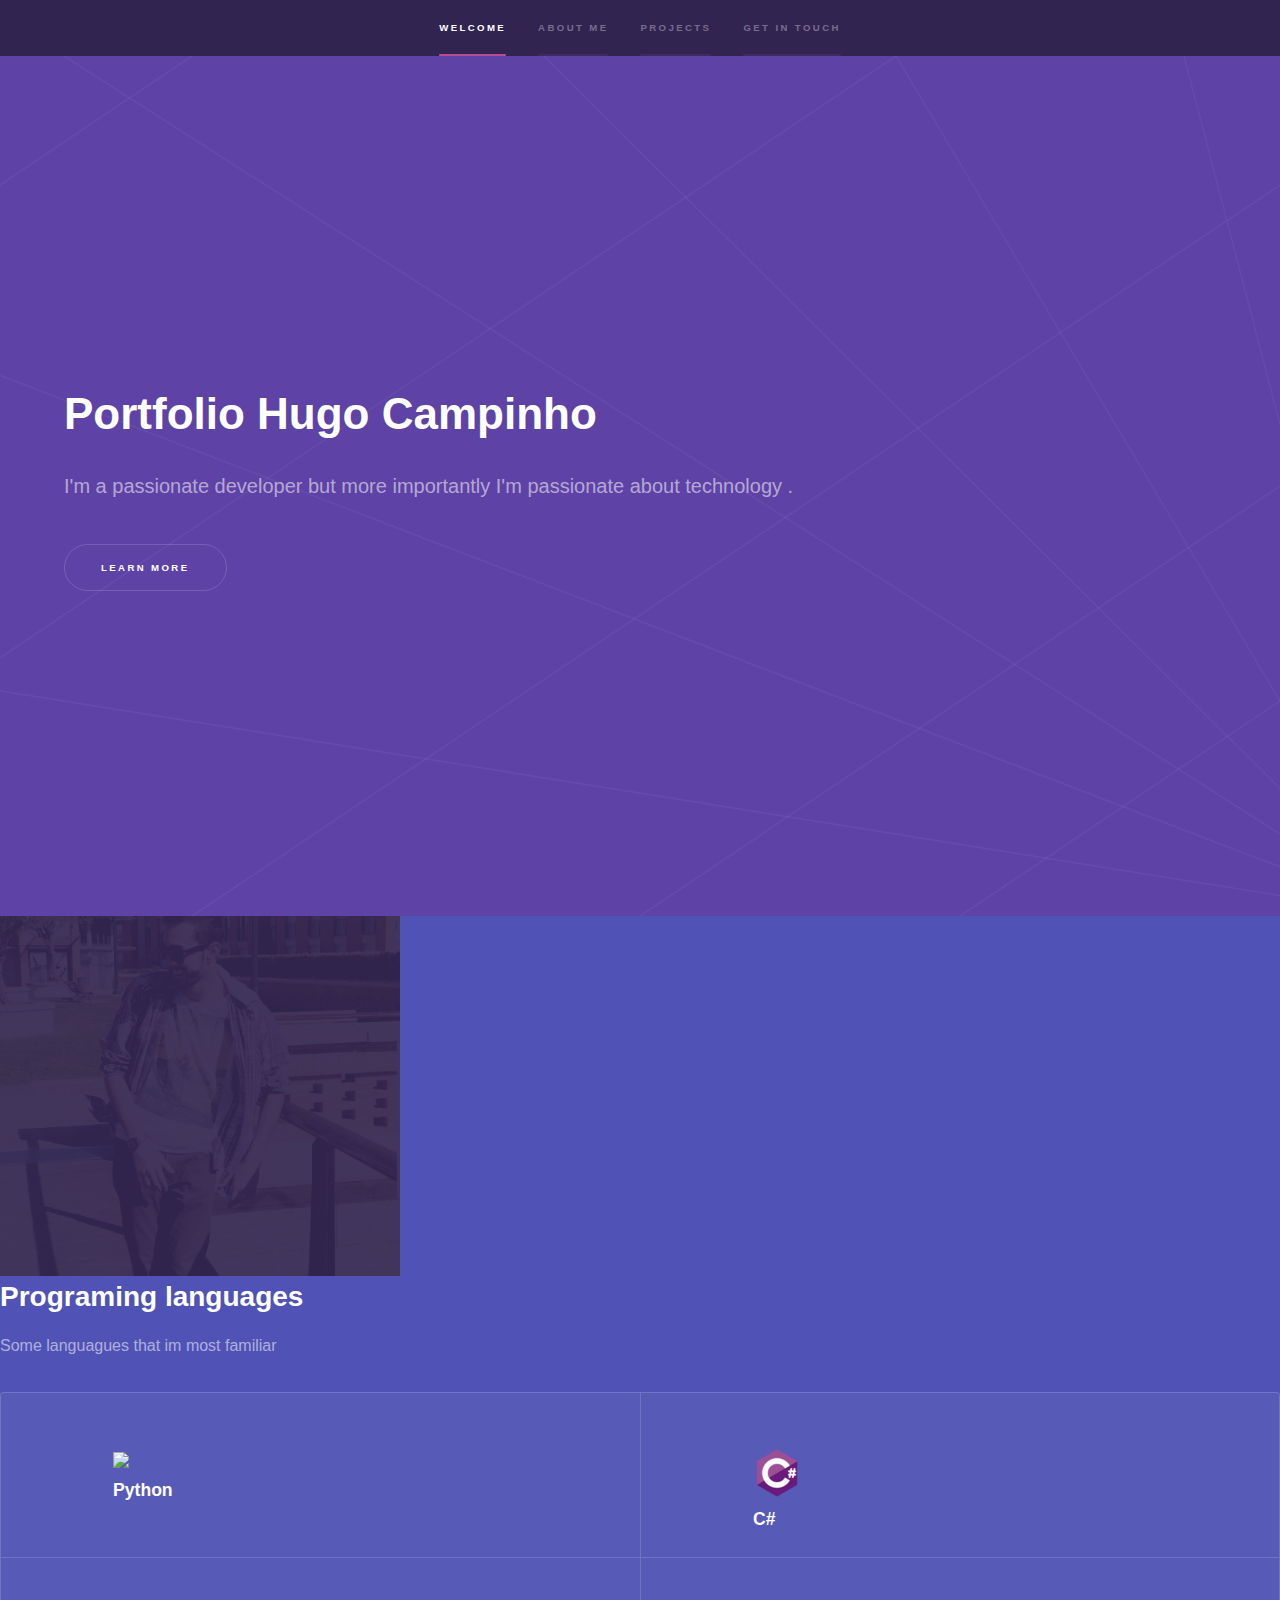
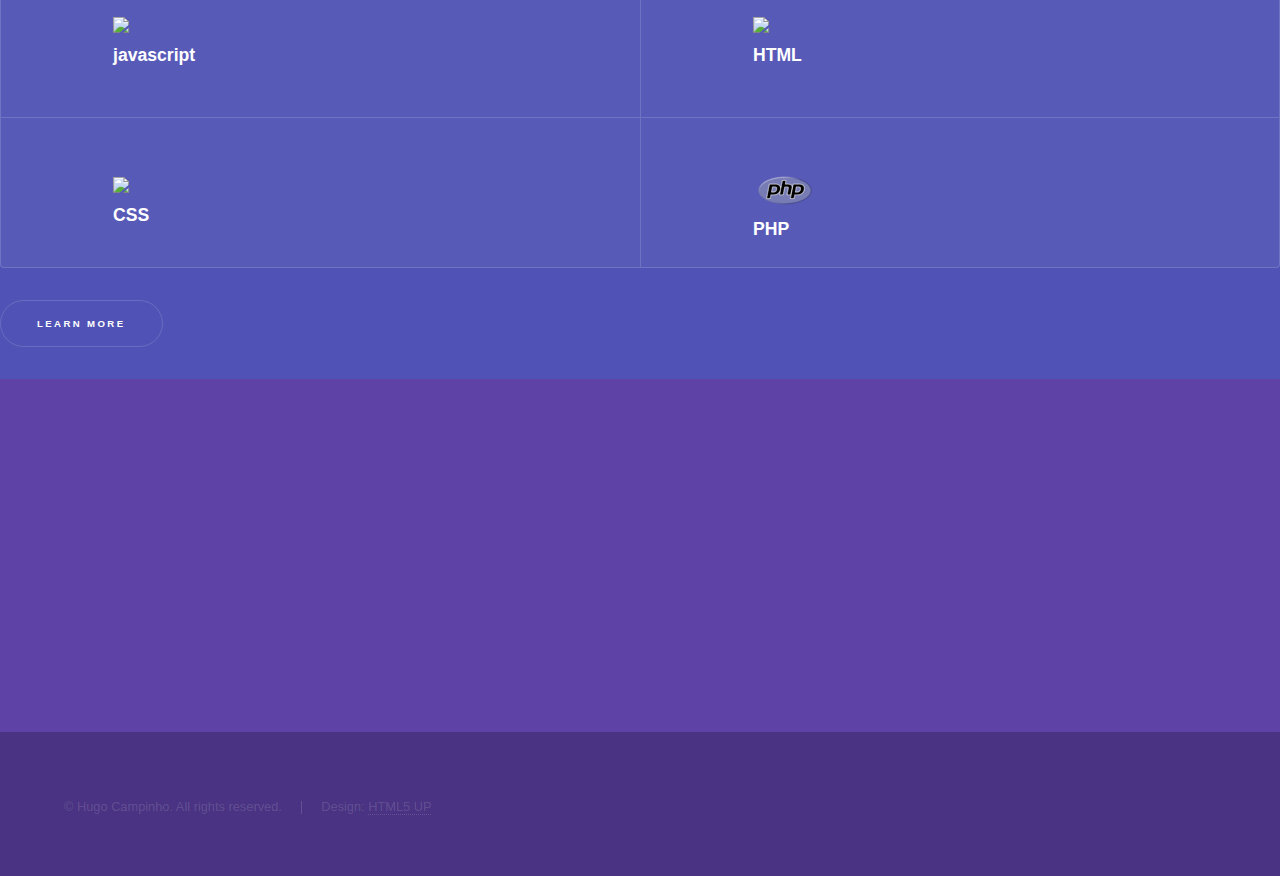
==== Portfolio.html @ 3f28aeea "Added Portfolio.html" ====
<!DOCTYPE HTML>

<html>
	<head>
		<title>Portfolio Hugo Campinho</title>
		<meta charset="utf-8" />
		<meta name="viewport" content="width=device-width, initial-scale=1, user-scalable=no" />
		<link rel="stylesheet" href="assets/css/main.css" />
		<noscript><link rel="stylesheet" href="assets/css/noscript.css" /></noscript>
	</head>
	<body class="is-preload">

		<!-- Sidebar -->
			<section id="sidebar">
				<div class="inner">
					<nav>
						<ul>
							<li><a href="#intro">Welcome</a></li>
							<li><a href="#one">About me</a></li>
							<li><a href="#two">Projects</a></li>
							<li><a href="#three">Get in touch</a></li>
						</ul>
					</nav>
				</div>
			</section>

		<!-- Wrapper -->
			<div id="wrapper">

				<!-- Intro -->
					<section id="intro" class="wrapper style1 fullscreen fade-up">
						<div class="inner">
							<h1>Portfolio Hugo Campinho</h1>
							<p>I'm a passionate developer but more importantly I'm passionate about technology </a>.</p>
							<ul class="actions">
								<li><a href="#one" class="button scrolly">Learn more</a></li>
							</ul>
						</div>
					</section>

				<!-- One -->
					<section id="one" class="wrapper style2 spotlights">
						<section>
							<a href="#" class="image"><img src="images/pic01.jpg" alt="" data-position="center center" /></a>
							<div class="content">
								<div class="inner">
									<h2>About me,</h2>
									<p>My name is Hugo and I'm from Lisbon, Portugal.</p>
									<ul class="actions">
										<li><a href="#" class="button">Find more</a></li>
									</ul>
								</div>
							</div>
						</section>
				<!--
					<section id="two "class="wrapper style2 spotlights">
						<h2 class="display-4">Programing languages I'm familiar with</h2>
						
						<div class="content">
					<div class="row pt-5">
                    <div class="col-lg-3 col-md-4 mt-4 mt-md-0">
                        <div class="icon-box">
                            <img src="https://img.icons8.com/color/48/000000/python--v1.png">
                            <h3>Python</h3>
                        </div>
                    </div>
                    <div class="col-lg-3 col-md-4 mt-4 mt-md-0">
                        <div class="icon-box">
                            <img src="https://img.icons8.com/color/48/000000/javascript--v1.png">
                            <h3>JavaScript</h3>
                        </div>
                    </div>
                    <div class="col-lg-3 col-md-4 mt-4 mt-md-0">
                        <div class="icon-box">
                            <img src="images/csharp_original_logo_icon_146578.png">
                            <h3>C#</h3>
                        </div>
                    </div>            
                    <div class="col-lg-3 col-md-4 mt-4 mt-md-0">
                        <div class="icon-box">
                            <img src="https://img.icons8.com/color/48/000000/html-5--v1.png">
                            <h3>HTML</h3>
                        </div>
                    </div>
                    <div class="col-lg-3 col-md-4 mt-4 mt-md-0">
                        <div class="icon-box">
                            <img src="https://img.icons8.com/color/48/000000/css3.png">
                            <h3>CSS</h3>
                        </div>
                    </div>
					</div>
				 </div>
				-->
				</section>
						 
						<section>
							<!--<a href="#" class="image"><img src="images/pic02.jpg" alt="" data-position="top center" /></a>
							<div class="content">
								<div class="inner">
									<h2>Feugiat consequat</h2>
									<p>Phasellus convallis elit id ullamcorper pulvinar. Duis aliquam turpis mauris, eu ultricies erat malesuada quis. Aliquam dapibus.</p>
									<ul class="actions">
										<li><a href="generic.html" class="button">Learn more</a></li>
									</ul>
								</div>
							</div>
						</section>
						
						<section>
							<a href="#" class="image"><img src="images/pic03.jpg" alt="" data-position="25% 25%" /></a>
							<div class="content">
								<div class="inner">
									<h2>Ultricies aliquam</h2>
									<p>Phasellus convallis elit id ullamcorper pulvinar. Duis aliquam turpis mauris, eu ultricies erat malesuada quis. Aliquam dapibus.</p>
									<ul class="actions">
										<li><a href="generic.html" class="button">Learn more</a></li>
									</ul>
								</div>
							</div>
							-->
						</section>
							
					</section>
									
					<section id="two" class="wrapper style2 spotlights">
					<section>
						<div class="inner">
							<h2>Programing languages </h2>
							<p>Some languagues that im most familiar</p>
							<div class="features">
								<section>
									<span class="icon-box">
									<img src="https://img.icons8.com/color/48/000000/python--v1.png">
									</span>
									<h3>Python</h3>					
								</section>
								<section>
									<span class="icon-box">
									<img src="images/csharp_original_logo_icon_146578.png">
									</span>
									<h3>C#</h3>									
								</section>
								<section>
									<span class="icon-box" >
									<img src="https://img.icons8.com/color/48/000000/javascript--v1.png">
									</span>
									<h3>javascript</h3>
									<p></p>
								</section>
								<section>
									<span class="icon-box">
									<img src="https://img.icons8.com/color/48/000000/html-5--v1.png">
									</span>
									<h3>HTML</h3>
									</section>
								<section>
									<span class="icon-box">
									<img src="https://img.icons8.com/color/48/000000/css3.png">
									</span>
									<h3>CSS</h3>
									
								</section>
								<section>
									<span class="icon-box"></span>
									<img src="images/php_plain_logo_icon_146397.png">
									<h3>PHP</h3>									
								</section>
							</div>
							<ul class="actions">
								<li><a href="generic.html" class="button">Learn more</a></li>
							</ul>
						</div>
					</section>
					</section>
					
				<!-- Three -->
					<section id="three" class="wrapper style1 fade-up">
						<div class="inner">
							<h2>Get in touch</h2>
							<p></p>
							<div class="split style1">
							
								<section>
									<ul class="contact">			
										<li>
											<h3>Email</h3>
											<a href="mailto:hugoac1995@hotmail.com">hugoac1995@hotmail.com</a>
										</li>
										<li>
											<h3>Phone</h3>
											<span>(351) 911046297</span>
										</li>
										<li>
						
										</li>
									</ul>
								</section>
								<section>
									<h3>Social</h3>
									<ul class="icons">
										<li><a href="#" class="icon brands fa-twitter"><span class="label">Twitter</span></a></li>
										<li><a href="#" class="icon brands fa-github"><span class="label">GitHub</span></a></li>
										<li><a href="https://pt.linkedin.com/in/hugo-campinho" class="icon brands fa-linkedin-in"><span class="label">LinkedIn</span></a></li>
									</ul>
								</section>
							</div>
						</div>
					</section>
					

			</div>

		<!-- Footer -->
			<footer id="footer" class="wrapper style1-alt">
				<div class="inner">
					<ul class="menu">
						<li>&copy; Hugo Campinho. All rights reserved.</li><li>Design: <a href="http://html5up.net">HTML5 UP</a></li>
					</ul>
				</div>
			</footer>

		<!-- Scripts -->
			<script src="assets/js/jquery.min.js"></script>
			<script src="assets/js/jquery.scrollex.min.js"></script>
			<script src="assets/js/jquery.scrolly.min.js"></script>
			<script src="assets/js/browser.min.js"></script>
			<script src="assets/js/breakpoints.min.js"></script>
			<script src="assets/js/util.js"></script>
			<script src="assets/js/main.js"></script>

	</body>
</html>
---- assets/css/main.css ----
@import url(fontawesome-all.min.css);

/*
	Hyperspace by HTML5 UP
	html5up.net | @ajlkn
	Free for personal and commercial use under the CCA 3.0 license (html5up.net/license)
*/

html, body, div, span, applet, object,
iframe, h1, h2, h3, h4, h5, h6, p, blockquote,
pre, a, abbr, acronym, address, big, cite,
code, del, dfn, em, img, ins, kbd, q, s, samp,
small, strike, strong, sub, sup, tt, var, b,
u, i, center, dl, dt, dd, ol, ul, li, fieldset,
form, label, legend, table, caption, tbody,
tfoot, thead, tr, th, td, article, aside,
canvas, details, embed, figure, figcaption,
footer, header, hgroup, menu, nav, output, ruby,
section, summary, time, mark, audio, video {
	margin: 0;
	padding: 0;
	border: 0;
	font-size: 100%;
	font: inherit;
	vertical-align: baseline;}

article, aside, details, figcaption, figure,
footer, header, hgroup, menu, nav, section {
	display: block;}

body {
	line-height: 1;
}

ol, ul {
	list-style: none;
}

blockquote, q {
	quotes: none;
}

	blockquote:before, blockquote:after, q:before, q:after {
		content: '';
		content: none;
	}

table {
	border-collapse: collapse;
	border-spacing: 0;
}

body {
	-webkit-text-size-adjust: none;
}

mark {
	background-color: transparent;
	color: inherit;
}

input::-moz-focus-inner {
	border: 0;
	padding: 0;
}

input, select, textarea {
	-moz-appearance: none;
	-webkit-appearance: none;
	-ms-appearance: none;
	appearance: none;
}

/* Basic */

	@-ms-viewport {
		width: device-width;
	}

	body {
		-ms-overflow-style: scrollbar;
	}

	@media screen and (max-width: 480px) {

		html, body {
			min-width: 320px;
		}

	}

	html {
		box-sizing: border-box;
	}

	*, *:before, *:after {
		box-sizing: inherit;
	}

	body {
		background: #312450;
	}

		body.is-preload *, body.is-preload *:before, body.is-preload *:after {
			-moz-animation: none !important;
			-webkit-animation: none !important;
			-ms-animation: none !important;
			animation: none !important;
			-moz-transition: none !important;
			-webkit-transition: none !important;
			-ms-transition: none !important;
			transition: none !important;
		}

/* Type */

	body, input, select, textarea {
		color: rgba(255, 255, 255, 0.55);
		font-family: Arial, Helvetica, sans-serif;
		font-size: 16.5pt;
		font-weight: normal;
		line-height: 1.75;
	}

		@media screen and (max-width: 1680px) {

			body, input, select, textarea {
				font-size: 13pt;
			}

		}

		@media screen and (max-width: 1280px) {

			body, input, select, textarea {
				font-size: 12pt;
			}

		}

		@media screen and (max-width: 360px) {

			body, input, select, textarea {
				font-size: 11pt;
			}

		}

	a {
		-moz-transition: color 0.2s ease, border-bottom-color 0.2s ease;
		-webkit-transition: color 0.2s ease, border-bottom-color 0.2s ease;
		-ms-transition: color 0.2s ease, border-bottom-color 0.2s ease;
		transition: color 0.2s ease, border-bottom-color 0.2s ease;
		border-bottom: dotted 1px rgba(255, 255, 255, 0.35);
		color: inherit;
		text-decoration: none;
	}

		a:hover {
			border-bottom-color: transparent;
			color: #ffffff;
		}

	strong, b {
		color: #ffffff;
		font-weight: bold;
	}

	em, i {
		font-style: italic;
	}

	p {
		margin: 0 0 2em 0;
	}

	h1, h2, h3, h4, h5, h6 {
		color: #ffffff;
		font-weight: bold;
		line-height: 1.5;
		margin: 0 0 0.5em 0;
	}

		h1 a, h2 a, h3 a, h4 a, h5 a, h6 a {
			color: inherit;
			text-decoration: none;
		}

	h1 {
		font-size: 2.75em;
	}

		h1.major {
			margin: 0 0 1.3em 0;
			position: relative;
			padding-bottom: 0.35em;
		}

			h1.major:after {
				background-image: -moz-linear-gradient(to right, #5e42a6, #b74e91);
				background-image: -webkit-linear-gradient(to right, #5e42a6, #b74e91);
				background-image: -ms-linear-gradient(to right, #5e42a6, #b74e91);
				background-image: linear-gradient(to right, #5e42a6, #b74e91);
				-moz-transition: max-width 0.2s ease;
				-webkit-transition: max-width 0.2s ease;
				-ms-transition: max-width 0.2s ease;
				transition: max-width 0.2s ease;
				border-radius: 0.2em;
				bottom: 0;
				content: '';
				height: 0.05em;
				position: absolute;
				right: 0;
				width: 100%;
			}

	h2 {
		font-size: 1.75em;
	}

	h3 {
		font-size: 1.1em;
	}

	h4 {
		font-size: 1em;
	}

	h5 {
		font-size: 0.8em;
	}

	h6 {
		font-size: 0.6em;
	}

	@media screen and (max-width: 736px) {

		h1 {
			font-size: 2em;
		}

		h2 {
			font-size: 1.25em;
		}

		h3 {
			font-size: 1em;
		}

		h4 {
			font-size: 0.8em;
		}

		h5 {
			font-size: 0.6em;
		}

		h6 {
			font-size: 0.6em;
		}

	}

	sub {
		font-size: 0.8em;
		position: relative;
		top: 0.5em;
	}

	sup {
		font-size: 0.8em;
		position: relative;
		top: -0.5em;
	}

	blockquote {
		border-left: solid 4px rgba(255, 255, 255, 0.15);
		font-style: italic;
		margin: 0 0 2em 0;
		padding: 0.5em 0 0.5em 2em;
	}

	code {
		background: rgba(255, 255, 255, 0.05);
		border-radius: 0.25em;
		border: solid 1px rgba(255, 255, 255, 0.15);
		font-family: "Courier New", monospace;
		font-size: 0.9em;
		margin: 0 0.25em;
		padding: 0.25em 0.65em;
	}

	pre {
		-webkit-overflow-scrolling: touch;
		font-family: "Courier New", monospace;
		font-size: 0.9em;
		margin: 0 0 2em 0;
	}

		pre code {
			display: block;
			line-height: 1.75em;
			padding: 1em 1.5em;
			overflow-x: auto;
		}

	hr {
		border: 0;
		border-bottom: solid 1px rgba(255, 255, 255, 0.15);
		margin: 2em 0;
	}

		hr.major {
			margin: 3em 0;
		}

	.align-left {
		text-align: left;
	}

	.align-center {
		text-align: center;
	}

	.align-right {
		text-align: right;
	}

/* Row */

	.row {
		display: flex;
		flex-wrap: wrap;
		box-sizing: border-box;
		align-items: stretch;
	}

		.row > * {
			box-sizing: border-box;
		}

		.row.gtr-uniform > * > :last-child {
			margin-bottom: 0;
		}

		.row.aln-left {
			justify-content: flex-start;
		}

		.row.aln-center {
			justify-content: center;
		}

		.row.aln-right {
			justify-content: flex-end;
		}

		.row.aln-top {
			align-items: flex-start;
		}

		.row.aln-middle {
			align-items: center;
		}

		.row.aln-bottom {
			align-items: flex-end;
		}

		.row > .imp {
			order: -1;
		}

		.row > .col-1 {
			width: 8.33333%;
		}

		.row > .off-1 {
			margin-left: 8.33333%;
		}

		.row > .col-2 {
			width: 16.66667%;
		}

		.row > .off-2 {
			margin-left: 16.66667%;
		}

		.row > .col-3 {
			width: 25%;
		}

		.row > .off-3 {
			margin-left: 25%;
		}

		.row > .col-4 {
			width: 33.33333%;
		}

		.row > .off-4 {
			margin-left: 33.33333%;
		}

		.row > .col-5 {
			width: 41.66667%;
		}

		.row > .off-5 {
			margin-left: 41.66667%;
		}

		.row > .col-6 {
			width: 50%;
		}

		.row > .off-6 {
			margin-left: 50%;
		}

		.row > .col-7 {
			width: 58.33333%;
		}

		.row > .off-7 {
			margin-left: 58.33333%;
		}

		.row > .col-8 {
			width: 66.66667%;
		}

		.row > .off-8 {
			margin-left: 66.66667%;
		}

		.row > .col-9 {
			width: 75%;
		}

		.row > .off-9 {
			margin-left: 75%;
		}

		.row > .col-10 {
			width: 83.33333%;
		}

		.row > .off-10 {
			margin-left: 83.33333%;
		}

		.row > .col-11 {
			width: 91.66667%;
		}

		.row > .off-11 {
			margin-left: 91.66667%;
		}

		.row > .col-12 {
			width: 100%;
		}

		.row > .off-12 {
			margin-left: 100%;
		}

		.row.gtr-0 {
			margin-top: 0;
			margin-left: 0em;
		}

			.row.gtr-0 > * {
				padding: 0 0 0 0em;
			}

			.row.gtr-0.gtr-uniform {
				margin-top: 0em;
			}

				.row.gtr-0.gtr-uniform > * {
					padding-top: 0em;
				}

		.row.gtr-25 {
			margin-top: 0;
			margin-left: -0.375em;
		}

			.row.gtr-25 > * {
				padding: 0 0 0 0.375em;
			}

			.row.gtr-25.gtr-uniform {
				margin-top: -0.375em;
			}

				.row.gtr-25.gtr-uniform > * {
					padding-top: 0.375em;
				}

		.row.gtr-50 {
			margin-top: 0;
			margin-left: -0.75em;
		}

			.row.gtr-50 > * {
				padding: 0 0 0 0.75em;
			}

			.row.gtr-50.gtr-uniform {
				margin-top: -0.75em;
			}

				.row.gtr-50.gtr-uniform > * {
					padding-top: 0.75em;
				}

		.row {
			margin-top: 0;
			margin-left: -1.5em;
		}

			.row > * {
				padding: 0 0 0 1.5em;
			}

			.row.gtr-uniform {
				margin-top: -1.5em;
			}

				.row.gtr-uniform > * {
					padding-top: 1.5em;
				}

		.row.gtr-150 {
			margin-top: 0;
			margin-left: -2.25em;
		}

			.row.gtr-150 > * {
				padding: 0 0 0 2.25em;
			}

			.row.gtr-150.gtr-uniform {
				margin-top: -2.25em;
			}

				.row.gtr-150.gtr-uniform > * {
					padding-top: 2.25em;
				}

		.row.gtr-200 {
			margin-top: 0;
			margin-left: -3em;
		}

			.row.gtr-200 > * {
				padding: 0 0 0 3em;
			}

			.row.gtr-200.gtr-uniform {
				margin-top: -3em;
			}

				.row.gtr-200.gtr-uniform > * {
					padding-top: 3em;
				}

		@media screen and (max-width: 1680px) {

			.row {
				display: flex;
				flex-wrap: wrap;
				box-sizing: border-box;
				align-items: stretch;
			}

				.row > * {
					box-sizing: border-box;
				}

				.row.gtr-uniform > * > :last-child {
					margin-bottom: 0;
				}

				.row.aln-left {
					justify-content: flex-start;
				}

				.row.aln-center {
					justify-content: center;
				}

				.row.aln-right {
					justify-content: flex-end;
				}

				.row.aln-top {
					align-items: flex-start;
				}

				.row.aln-middle {
					align-items: center;
				}

				.row.aln-bottom {
					align-items: flex-end;
				}

				.row > .imp-xlarge {
					order: -1;
				}

				.row > .col-1-xlarge {
					width: 8.33333%;
				}

				.row > .off-1-xlarge {
					margin-left: 8.33333%;
				}

				.row > .col-2-xlarge {
					width: 16.66667%;
				}

				.row > .off-2-xlarge {
					margin-left: 16.66667%;
				}

				.row > .col-3-xlarge {
					width: 25%;
				}

				.row > .off-3-xlarge {
					margin-left: 25%;
				}

				.row > .col-4-xlarge {
					width: 33.33333%;
				}

				.row > .off-4-xlarge {
					margin-left: 33.33333%;
				}

				.row > .col-5-xlarge {
					width: 41.66667%;
				}

				.row > .off-5-xlarge {
					margin-left: 41.66667%;
				}

				.row > .col-6-xlarge {
					width: 50%;
				}

				.row > .off-6-xlarge {
					margin-left: 50%;
				}

				.row > .col-7-xlarge {
					width: 58.33333%;
				}

				.row > .off-7-xlarge {
					margin-left: 58.33333%;
				}

				.row > .col-8-xlarge {
					width: 66.66667%;
				}

				.row > .off-8-xlarge {
					margin-left: 66.66667%;
				}

				.row > .col-9-xlarge {
					width: 75%;
				}

				.row > .off-9-xlarge {
					margin-left: 75%;
				}

				.row > .col-10-xlarge {
					width: 83.33333%;
				}

				.row > .off-10-xlarge {
					margin-left: 83.33333%;
				}

				.row > .col-11-xlarge {
					width: 91.66667%;
				}

				.row > .off-11-xlarge {
					margin-left: 91.66667%;
				}

				.row > .col-12-xlarge {
					width: 100%;
				}

				.row > .off-12-xlarge {
					margin-left: 100%;
				}

				.row.gtr-0 {
					margin-top: 0;
					margin-left: 0em;
				}

					.row.gtr-0 > * {
						padding: 0 0 0 0em;
					}

					.row.gtr-0.gtr-uniform {
						margin-top: 0em;
					}

						.row.gtr-0.gtr-uniform > * {
							padding-top: 0em;
						}

				.row.gtr-25 {
					margin-top: 0;
					margin-left: -0.375em;
				}

					.row.gtr-25 > * {
						padding: 0 0 0 0.375em;
					}

					.row.gtr-25.gtr-uniform {
						margin-top: -0.375em;
					}

						.row.gtr-25.gtr-uniform > * {
							padding-top: 0.375em;
						}

				.row.gtr-50 {
					margin-top: 0;
					margin-left: -0.75em;
				}

					.row.gtr-50 > * {
						padding: 0 0 0 0.75em;
					}

					.row.gtr-50.gtr-uniform {
						margin-top: -0.75em;
					}

						.row.gtr-50.gtr-uniform > * {
							padding-top: 0.75em;
						}

				.row {
					margin-top: 0;
					margin-left: -1.5em;
				}

					.row > * {
						padding: 0 0 0 1.5em;
					}

					.row.gtr-uniform {
						margin-top: -1.5em;
					}

						.row.gtr-uniform > * {
							padding-top: 1.5em;
						}

				.row.gtr-150 {
					margin-top: 0;
					margin-left: -2.25em;
				}

					.row.gtr-150 > * {
						padding: 0 0 0 2.25em;
					}

					.row.gtr-150.gtr-uniform {
						margin-top: -2.25em;
					}

						.row.gtr-150.gtr-uniform > * {
							padding-top: 2.25em;
						}

				.row.gtr-200 {
					margin-top: 0;
					margin-left: -3em;
				}

					.row.gtr-200 > * {
						padding: 0 0 0 3em;
					}

					.row.gtr-200.gtr-uniform {
						margin-top: -3em;
					}

						.row.gtr-200.gtr-uniform > * {
							padding-top: 3em;
						}

		}

		@media screen and (max-width: 1280px) {

			.row {
				display: flex;
				flex-wrap: wrap;
				box-sizing: border-box;
				align-items: stretch;
			}

				.row > * {
					box-sizing: border-box;
				}

				.row.gtr-uniform > * > :last-child {
					margin-bottom: 0;
				}

				.row.aln-left {
					justify-content: flex-start;
				}

				.row.aln-center {
					justify-content: center;
				}

				.row.aln-right {
					justify-content: flex-end;
				}

				.row.aln-top {
					align-items: flex-start;
				}

				.row.aln-middle {
					align-items: center;
				}

				.row.aln-bottom {
					align-items: flex-end;
				}

				.row > .imp-large {
					order: -1;
				}

				.row > .col-1-large {
					width: 8.33333%;
				}

				.row > .off-1-large {
					margin-left: 8.33333%;
				}

				.row > .col-2-large {
					width: 16.66667%;
				}

				.row > .off-2-large {
					margin-left: 16.66667%;
				}

				.row > .col-3-large {
					width: 25%;
				}

				.row > .off-3-large {
					margin-left: 25%;
				}

				.row > .col-4-large {
					width: 33.33333%;
				}

				.row > .off-4-large {
					margin-left: 33.33333%;
				}

				.row > .col-5-large {
					width: 41.66667%;
				}

				.row > .off-5-large {
					margin-left: 41.66667%;
				}

				.row > .col-6-large {
					width: 50%;
				}

				.row > .off-6-large {
					margin-left: 50%;
				}

				.row > .col-7-large {
					width: 58.33333%;
				}

				.row > .off-7-large {
					margin-left: 58.33333%;
				}

				.row > .col-8-large {
					width: 66.66667%;
				}

				.row > .off-8-large {
					margin-left: 66.66667%;
				}

				.row > .col-9-large {
					width: 75%;
				}

				.row > .off-9-large {
					margin-left: 75%;
				}

				.row > .col-10-large {
					width: 83.33333%;
				}

				.row > .off-10-large {
					margin-left: 83.33333%;
				}

				.row > .col-11-large {
					width: 91.66667%;
				}

				.row > .off-11-large {
					margin-left: 91.66667%;
				}

				.row > .col-12-large {
					width: 100%;
				}

				.row > .off-12-large {
					margin-left: 100%;
				}

				.row.gtr-0 {
					margin-top: 0;
					margin-left: 0em;
				}

					.row.gtr-0 > * {
						padding: 0 0 0 0em;
					}

					.row.gtr-0.gtr-uniform {
						margin-top: 0em;
					}

						.row.gtr-0.gtr-uniform > * {
							padding-top: 0em;
						}

				.row.gtr-25 {
					margin-top: 0;
					margin-left: -0.375em;
				}

					.row.gtr-25 > * {
						padding: 0 0 0 0.375em;
					}

					.row.gtr-25.gtr-uniform {
						margin-top: -0.375em;
					}

						.row.gtr-25.gtr-uniform > * {
							padding-top: 0.375em;
						}

				.row.gtr-50 {
					margin-top: 0;
					margin-left: -0.75em;
				}

					.row.gtr-50 > * {
						padding: 0 0 0 0.75em;
					}

					.row.gtr-50.gtr-uniform {
						margin-top: -0.75em;
					}

						.row.gtr-50.gtr-uniform > * {
							padding-top: 0.75em;
						}

				.row {
					margin-top: 0;
					margin-left: -1.5em;
				}

					.row > * {
						padding: 0 0 0 1.5em;
					}

					.row.gtr-uniform {
						margin-top: -1.5em;
					}

						.row.gtr-uniform > * {
							padding-top: 1.5em;
						}

				.row.gtr-150 {
					margin-top: 0;
					margin-left: -2.25em;
				}

					.row.gtr-150 > * {
						padding: 0 0 0 2.25em;
					}

					.row.gtr-150.gtr-uniform {
						margin-top: -2.25em;
					}

						.row.gtr-150.gtr-uniform > * {
							padding-top: 2.25em;
						}

				.row.gtr-200 {
					margin-top: 0;
					margin-left: -3em;
				}

					.row.gtr-200 > * {
						padding: 0 0 0 3em;
					}

					.row.gtr-200.gtr-uniform {
						margin-top: -3em;
					}

						.row.gtr-200.gtr-uniform > * {
							padding-top: 3em;
						}

		}

		@media screen and (max-width: 980px) {

			.row {
				display: flex;
				flex-wrap: wrap;
				box-sizing: border-box;
				align-items: stretch;
			}

				.row > * {
					box-sizing: border-box;
				}

				.row.gtr-uniform > * > :last-child {
					margin-bottom: 0;
				}

				.row.aln-left {
					justify-content: flex-start;
				}

				.row.aln-center {
					justify-content: center;
				}

				.row.aln-right {
					justify-content: flex-end;
				}

				.row.aln-top {
					align-items: flex-start;
				}

				.row.aln-middle {
					align-items: center;
				}

				.row.aln-bottom {
					align-items: flex-end;
				}

				.row > .imp-medium {
					order: -1;
				}

				.row > .col-1-medium {
					width: 8.33333%;
				}

				.row > .off-1-medium {
					margin-left: 8.33333%;
				}

				.row > .col-2-medium {
					width: 16.66667%;
				}

				.row > .off-2-medium {
					margin-left: 16.66667%;
				}

				.row > .col-3-medium {
					width: 25%;
				}

				.row > .off-3-medium {
					margin-left: 25%;
				}

				.row > .col-4-medium {
					width: 33.33333%;
				}

				.row > .off-4-medium {
					margin-left: 33.33333%;
				}

				.row > .col-5-medium {
					width: 41.66667%;
				}

				.row > .off-5-medium {
					margin-left: 41.66667%;
				}

				.row > .col-6-medium {
					width: 50%;
				}

				.row > .off-6-medium {
					margin-left: 50%;
				}

				.row > .col-7-medium {
					width: 58.33333%;
				}

				.row > .off-7-medium {
					margin-left: 58.33333%;
				}

				.row > .col-8-medium {
					width: 66.66667%;
				}

				.row > .off-8-medium {
					margin-left: 66.66667%;
				}

				.row > .col-9-medium {
					width: 75%;
				}

				.row > .off-9-medium {
					margin-left: 75%;
				}

				.row > .col-10-medium {
					width: 83.33333%;
				}

				.row > .off-10-medium {
					margin-left: 83.33333%;
				}

				.row > .col-11-medium {
					width: 91.66667%;
				}

				.row > .off-11-medium {
					margin-left: 91.66667%;
				}

				.row > .col-12-medium {
					width: 100%;
				}

				.row > .off-12-medium {
					margin-left: 100%;
				}

				.row.gtr-0 {
					margin-top: 0;
					margin-left: 0em;
				}

					.row.gtr-0 > * {
						padding: 0 0 0 0em;
					}

					.row.gtr-0.gtr-uniform {
						margin-top: 0em;
					}

						.row.gtr-0.gtr-uniform > * {
							padding-top: 0em;
						}

				.row.gtr-25 {
					margin-top: 0;
					margin-left: -0.375em;
				}

					.row.gtr-25 > * {
						padding: 0 0 0 0.375em;
					}

					.row.gtr-25.gtr-uniform {
						margin-top: -0.375em;
					}

						.row.gtr-25.gtr-uniform > * {
							padding-top: 0.375em;
						}

				.row.gtr-50 {
					margin-top: 0;
					margin-left: -0.75em;
				}

					.row.gtr-50 > * {
						padding: 0 0 0 0.75em;
					}

					.row.gtr-50.gtr-uniform {
						margin-top: -0.75em;
					}

						.row.gtr-50.gtr-uniform > * {
							padding-top: 0.75em;
						}

				.row {
					margin-top: 0;
					margin-left: -1.5em;
				}

					.row > * {
						padding: 0 0 0 1.5em;
					}

					.row.gtr-uniform {
						margin-top: -1.5em;
					}

						.row.gtr-uniform > * {
							padding-top: 1.5em;
						}

				.row.gtr-150 {
					margin-top: 0;
					margin-left: -2.25em;
				}

					.row.gtr-150 > * {
						padding: 0 0 0 2.25em;
					}

					.row.gtr-150.gtr-uniform {
						margin-top: -2.25em;
					}

						.row.gtr-150.gtr-uniform > * {
							padding-top: 2.25em;
						}

				.row.gtr-200 {
					margin-top: 0;
					margin-left: -3em;
				}

					.row.gtr-200 > * {
						padding: 0 0 0 3em;
					}

					.row.gtr-200.gtr-uniform {
						margin-top: -3em;
					}

						.row.gtr-200.gtr-uniform > * {
							padding-top: 3em;
						}

		}

		@media screen and (max-width: 736px) {

			.row {
				display: flex;
				flex-wrap: wrap;
				box-sizing: border-box;
				align-items: stretch;
			}

				.row > * {
					box-sizing: border-box;
				}

				.row.gtr-uniform > * > :last-child {
					margin-bottom: 0;
				}

				.row.aln-left {
					justify-content: flex-start;
				}

				.row.aln-center {
					justify-content: center;
				}

				.row.aln-right {
					justify-content: flex-end;
				}

				.row.aln-top {
					align-items: flex-start;
				}

				.row.aln-middle {
					align-items: center;
				}

				.row.aln-bottom {
					align-items: flex-end;
				}

				.row > .imp-small {
					order: -1;
				}

				.row > .col-1-small {
					width: 8.33333%;
				}

				.row > .off-1-small {
					margin-left: 8.33333%;
				}

				.row > .col-2-small {
					width: 16.66667%;
				}

				.row > .off-2-small {
					margin-left: 16.66667%;
				}

				.row > .col-3-small {
					width: 25%;
				}

				.row > .off-3-small {
					margin-left: 25%;
				}

				.row > .col-4-small {
					width: 33.33333%;
				}

				.row > .off-4-small {
					margin-left: 33.33333%;
				}

				.row > .col-5-small {
					width: 41.66667%;
				}

				.row > .off-5-small {
					margin-left: 41.66667%;
				}

				.row > .col-6-small {
					width: 50%;
				}

				.row > .off-6-small {
					margin-left: 50%;
				}

				.row > .col-7-small {
					width: 58.33333%;
				}

				.row > .off-7-small {
					margin-left: 58.33333%;
				}

				.row > .col-8-small {
					width: 66.66667%;
				}

				.row > .off-8-small {
					margin-left: 66.66667%;
				}

				.row > .col-9-small {
					width: 75%;
				}

				.row > .off-9-small {
					margin-left: 75%;
				}

				.row > .col-10-small {
					width: 83.33333%;
				}

				.row > .off-10-small {
					margin-left: 83.33333%;
				}

				.row > .col-11-small {
					width: 91.66667%;
				}

				.row > .off-11-small {
					margin-left: 91.66667%;
				}

				.row > .col-12-small {
					width: 100%;
				}

				.row > .off-12-small {
					margin-left: 100%;
				}

				.row.gtr-0 {
					margin-top: 0;
					margin-left: 0em;
				}

					.row.gtr-0 > * {
						padding: 0 0 0 0em;
					}

					.row.gtr-0.gtr-uniform {
						margin-top: 0em;
					}

						.row.gtr-0.gtr-uniform > * {
							padding-top: 0em;
						}

				.row.gtr-25 {
					margin-top: 0;
					margin-left: -0.375em;
				}

					.row.gtr-25 > * {
						padding: 0 0 0 0.375em;
					}

					.row.gtr-25.gtr-uniform {
						margin-top: -0.375em;
					}

						.row.gtr-25.gtr-uniform > * {
							padding-top: 0.375em;
						}

				.row.gtr-50 {
					margin-top: 0;
					margin-left: -0.75em;
				}

					.row.gtr-50 > * {
						padding: 0 0 0 0.75em;
					}

					.row.gtr-50.gtr-uniform {
						margin-top: -0.75em;
					}

						.row.gtr-50.gtr-uniform > * {
							padding-top: 0.75em;
						}

				.row {
					margin-top: 0;
					margin-left: -1.5em;
				}

					.row > * {
						padding: 0 0 0 1.5em;
					}

					.row.gtr-uniform {
						margin-top: -1.5em;
					}

						.row.gtr-uniform > * {
							padding-top: 1.5em;
						}

				.row.gtr-150 {
					margin-top: 0;
					margin-left: -2.25em;
				}

					.row.gtr-150 > * {
						padding: 0 0 0 2.25em;
					}

					.row.gtr-150.gtr-uniform {
						margin-top: -2.25em;
					}

						.row.gtr-150.gtr-uniform > * {
							padding-top: 2.25em;
						}

				.row.gtr-200 {
					margin-top: 0;
					margin-left: -3em;
				}

					.row.gtr-200 > * {
						padding: 0 0 0 3em;
					}

					.row.gtr-200.gtr-uniform {
						margin-top: -3em;
					}

						.row.gtr-200.gtr-uniform > * {
							padding-top: 3em;
						}

		}

		@media screen and (max-width: 480px) {

			.row {
				display: flex;
				flex-wrap: wrap;
				box-sizing: border-box;
				align-items: stretch;
			}

				.row > * {
					box-sizing: border-box;
				}

				.row.gtr-uniform > * > :last-child {
					margin-bottom: 0;
				}

				.row.aln-left {
					justify-content: flex-start;
				}

				.row.aln-center {
					justify-content: center;
				}

				.row.aln-right {
					justify-content: flex-end;
				}

				.row.aln-top {
					align-items: flex-start;
				}

				.row.aln-middle {
					align-items: center;
				}

				.row.aln-bottom {
					align-items: flex-end;
				}

				.row > .imp-xsmall {
					order: -1;
				}

				.row > .col-1-xsmall {
					width: 8.33333%;
				}

				.row > .off-1-xsmall {
					margin-left: 8.33333%;
				}

				.row > .col-2-xsmall {
					width: 16.66667%;
				}

				.row > .off-2-xsmall {
					margin-left: 16.66667%;
				}

				.row > .col-3-xsmall {
					width: 25%;
				}

				.row > .off-3-xsmall {
					margin-left: 25%;
				}

				.row > .col-4-xsmall {
					width: 33.33333%;
				}

				.row > .off-4-xsmall {
					margin-left: 33.33333%;
				}

				.row > .col-5-xsmall {
					width: 41.66667%;
				}

				.row > .off-5-xsmall {
					margin-left: 41.66667%;
				}

				.row > .col-6-xsmall {
					width: 50%;
				}

				.row > .off-6-xsmall {
					margin-left: 50%;
				}

				.row > .col-7-xsmall {
					width: 58.33333%;
				}

				.row > .off-7-xsmall {
					margin-left: 58.33333%;
				}

				.row > .col-8-xsmall {
					width: 66.66667%;
				}

				.row > .off-8-xsmall {
					margin-left: 66.66667%;
				}

				.row > .col-9-xsmall {
					width: 75%;
				}

				.row > .off-9-xsmall {
					margin-left: 75%;
				}

				.row > .col-10-xsmall {
					width: 83.33333%;
				}

				.row > .off-10-xsmall {
					margin-left: 83.33333%;
				}

				.row > .col-11-xsmall {
					width: 91.66667%;
				}

				.row > .off-11-xsmall {
					margin-left: 91.66667%;
				}

				.row > .col-12-xsmall {
					width: 100%;
				}

				.row > .off-12-xsmall {
					margin-left: 100%;
				}

				.row.gtr-0 {
					margin-top: 0;
					margin-left: 0em;
				}

					.row.gtr-0 > * {
						padding: 0 0 0 0em;
					}

					.row.gtr-0.gtr-uniform {
						margin-top: 0em;
					}

						.row.gtr-0.gtr-uniform > * {
							padding-top: 0em;
						}

				.row.gtr-25 {
					margin-top: 0;
					margin-left: -0.375em;
				}

					.row.gtr-25 > * {
						padding: 0 0 0 0.375em;
					}

					.row.gtr-25.gtr-uniform {
						margin-top: -0.375em;
					}

						.row.gtr-25.gtr-uniform > * {
							padding-top: 0.375em;
						}

				.row.gtr-50 {
					margin-top: 0;
					margin-left: -0.75em;
				}

					.row.gtr-50 > * {
						padding: 0 0 0 0.75em;
					}

					.row.gtr-50.gtr-uniform {
						margin-top: -0.75em;
					}

						.row.gtr-50.gtr-uniform > * {
							padding-top: 0.75em;
						}

				.row {
					margin-top: 0;
					margin-left: -1.5em;
				}

					.row > * {
						padding: 0 0 0 1.5em;
					}

					.row.gtr-uniform {
						margin-top: -1.5em;
					}

						.row.gtr-uniform > * {
							padding-top: 1.5em;
						}

				.row.gtr-150 {
					margin-top: 0;
					margin-left: -2.25em;
				}

					.row.gtr-150 > * {
						padding: 0 0 0 2.25em;
					}

					.row.gtr-150.gtr-uniform {
						margin-top: -2.25em;
					}

						.row.gtr-150.gtr-uniform > * {
							padding-top: 2.25em;
						}

				.row.gtr-200 {
					margin-top: 0;
					margin-left: -3em;
				}

					.row.gtr-200 > * {
						padding: 0 0 0 3em;
					}

					.row.gtr-200.gtr-uniform {
						margin-top: -3em;
					}

						.row.gtr-200.gtr-uniform > * {
							padding-top: 3em;
						}

		}

/* Box */

	.box {
		border-radius: 0.25em;
		border: solid 1px rgba(255, 255, 255, 0.15);
		margin-bottom: 2em;
		padding: 1.5em;
	}

		.box > :last-child,
		.box > :last-child > :last-child,
		.box > :last-child > :last-child > :last-child {
			margin-bottom: 0;
		}

		.box.alt {
			border: 0;
			border-radius: 0;
			padding: 0;
		}

/* Button */

	input[type="submit"],
	input[type="reset"],
	input[type="button"],
	button,
	.button {
		-moz-appearance: none;
		-webkit-appearance: none;
		-ms-appearance: none;
		appearance: none;
		-moz-transition: border-color 0.2s ease;
		-webkit-transition: border-color 0.2s ease;
		-ms-transition: border-color 0.2s ease;
		transition: border-color 0.2s ease;
		background-color: transparent;
		border: solid 1px !important;
		border-color: rgba(255, 255, 255, 0.15) !important;
		border-radius: 3em;
		color: #ffffff !important;
		cursor: pointer;
		display: inline-block;
		font-size: 0.6em;
		font-weight: bold;
		height: calc(4.75em + 2px);
		letter-spacing: 0.25em;
		line-height: 4.75em;
		outline: 0;
		padding: 0 3.75em;
		position: relative;
		text-align: center;
		text-decoration: none;
		text-transform: uppercase;
		white-space: nowrap;
	}

		input[type="submit"]:after,
		input[type="reset"]:after,
		input[type="button"]:after,
		button:after,
		.button:after {
			-moz-transform: scale(0.25);
			-webkit-transform: scale(0.25);
			-ms-transform: scale(0.25);
			transform: scale(0.25);
			pointer-events: none;
			-moz-transition: opacity 0.2s ease, -moz-transform 0.2s ease;
			-webkit-transition: opacity 0.2s ease, -webkit-transform 0.2s ease;
			-ms-transition: opacity 0.2s ease, -ms-transform 0.2s ease;
			transition: opacity 0.2s ease, transform 0.2s ease;
			background: #ffffff;
			border-radius: 3em;
			content: '';
			height: 100%;
			left: 0;
			opacity: 0;
			position: absolute;
			top: 0;
			width: 100%;
		}

		input[type="submit"].icon:before,
		input[type="reset"].icon:before,
		input[type="button"].icon:before,
		button.icon:before,
		.button.icon:before {
			margin-right: 0.75em;
		}

		input[type="submit"].fit,
		input[type="reset"].fit,
		input[type="button"].fit,
		button.fit,
		.button.fit {
			width: 100%;
		}

		input[type="submit"].small,
		input[type="reset"].small,
		input[type="button"].small,
		button.small,
		.button.small {
			font-size: 0.4em;
		}

		input[type="submit"].large,
		input[type="reset"].large,
		input[type="button"].large,
		button.large,
		.button.large {
			font-size: 0.8em;
		}

		input[type="submit"].primary,
		input[type="reset"].primary,
		input[type="button"].primary,
		button.primary,
		.button.primary {
			background-color: #ffffff;
			color: #312450 !important;
		}

			input[type="submit"].primary:after,
			input[type="reset"].primary:after,
			input[type="button"].primary:after,
			button.primary:after,
			.button.primary:after {
				display: none;
			}

		input[type="submit"].disabled, input[type="submit"]:disabled,
		input[type="reset"].disabled,
		input[type="reset"]:disabled,
		input[type="button"].disabled,
		input[type="button"]:disabled,
		button.disabled,
		button:disabled,
		.button.disabled,
		.button:disabled {
			cursor: default;
			opacity: 0.5;
			pointer-events: none;
		}

		input[type="submit"]:hover,
		input[type="reset"]:hover,
		input[type="button"]:hover,
		button:hover,
		.button:hover {
			border-color: rgba(255, 255, 255, 0.55) !important;
		}

			input[type="submit"]:hover:after,
			input[type="reset"]:hover:after,
			input[type="button"]:hover:after,
			button:hover:after,
			.button:hover:after {
				opacity: 0.05;
				-moz-transform: scale(1);
				-webkit-transform: scale(1);
				-ms-transform: scale(1);
				transform: scale(1);
			}

			input[type="submit"]:hover:active,
			input[type="reset"]:hover:active,
			input[type="button"]:hover:active,
			button:hover:active,
			.button:hover:active {
				border-color: #ffffff !important;
			}

				input[type="submit"]:hover:active:after,
				input[type="reset"]:hover:active:after,
				input[type="button"]:hover:active:after,
				button:hover:active:after,
				.button:hover:active:after {
					opacity: 0.1;
				}

/* Features */

	.features {
		display: -moz-flex;
		display: -webkit-flex;
		display: -ms-flex;
		display: flex;
		-moz-flex-wrap: wrap;
		-webkit-flex-wrap: wrap;
		-ms-flex-wrap: wrap;
		flex-wrap: wrap;
		border-radius: 0.25em;
		border: solid 1px rgba(255, 255, 255, 0.15);
		background: rgba(255, 255, 255, 0.05);
		margin: 0 0 2em 0;
	}

		.features section {
			padding: 3.5em 3em 1em 7em ;
			width: 50%;
			border-top: solid 1px rgba(255, 255, 255, 0.15);
			position: relative;
		}

			.features section:nth-child(-n + 2) {
				border-top-width: 0;
			}

			.features section:nth-child(2n) {
				border-left: solid 1px rgba(255, 255, 255, 0.15);
			}

			.features section .icon {
				-moz-transition: opacity 0.5s ease, -moz-transform 0.5s ease;
				-webkit-transition: opacity 0.5s ease, -webkit-transform 0.5s ease;
				-ms-transition: opacity 0.5s ease, -ms-transform 0.5s ease;
				transition: opacity 0.5s ease, transform 0.5s ease;
				-moz-transition-delay: 1s;
				-webkit-transition-delay: 1s;
				-ms-transition-delay: 1s;
				transition-delay: 1s;
				-moz-transform: scale(1);
				-webkit-transform: scale(1);
				-ms-transform: scale(1);
				transform: scale(1);
				position: absolute;
				left: 3em;
				top: 3em;
				opacity: 1;
			}

			.features section:nth-child(1) .icon {
				-moz-transition-delay: 0.15s;
				-webkit-transition-delay: 0.15s;
				-ms-transition-delay: 0.15s;
				transition-delay: 0.15s;
			}

			.features section:nth-child(2) .icon {
				-moz-transition-delay: 0.3s;
				-webkit-transition-delay: 0.3s;
				-ms-transition-delay: 0.3s;
				transition-delay: 0.3s;
			}

			.features section:nth-child(3) .icon {
				-moz-transition-delay: 0.45s;
				-webkit-transition-delay: 0.45s;
				-ms-transition-delay: 0.45s;
				transition-delay: 0.45s;
			}

			.features section:nth-child(4) .icon {
				-moz-transition-delay: 0.6s;
				-webkit-transition-delay: 0.6s;
				-ms-transition-delay: 0.6s;
				transition-delay: 0.6s;
			}

			.features section:nth-child(5) .icon {
				-moz-transition-delay: 0.75s;
				-webkit-transition-delay: 0.75s;
				-ms-transition-delay: 0.75s;
				transition-delay: 0.75s;
			}

			.features section:nth-child(6) .icon {
				-moz-transition-delay: 0.9s;
				-webkit-transition-delay: 0.9s;
				-ms-transition-delay: 0.9s;
				transition-delay: 0.9s;
			}

			.features section:nth-child(7) .icon {
				-moz-transition-delay: 1.05s;
				-webkit-transition-delay: 1.05s;
				-ms-transition-delay: 1.05s;
				transition-delay: 1.05s;
			}

			.features section:nth-child(8) .icon {
				-moz-transition-delay: 1.2s;
				-webkit-transition-delay: 1.2s;
				-ms-transition-delay: 1.2s;
				transition-delay: 1.2s;
			}

			.features section:nth-child(9) .icon {
				-moz-transition-delay: 1.35s;
				-webkit-transition-delay: 1.35s;
				-ms-transition-delay: 1.35s;
				transition-delay: 1.35s;
			}

			.features section:nth-child(10) .icon {
				-moz-transition-delay: 1.5s;
				-webkit-transition-delay: 1.5s;
				-ms-transition-delay: 1.5s;
				transition-delay: 1.5s;
			}

			.features section:nth-child(11) .icon {
				-moz-transition-delay: 1.65s;
				-webkit-transition-delay: 1.65s;
				-ms-transition-delay: 1.65s;
				transition-delay: 1.65s;
			}

			.features section:nth-child(12) .icon {
				-moz-transition-delay: 1.8s;
				-webkit-transition-delay: 1.8s;
				-ms-transition-delay: 1.8s;
				transition-delay: 1.8s;
			}

			.features section:nth-child(13) .icon {
				-moz-transition-delay: 1.95s;
				-webkit-transition-delay: 1.95s;
				-ms-transition-delay: 1.95s;
				transition-delay: 1.95s;
			}

			.features section:nth-child(14) .icon {
				-moz-transition-delay: 2.1s;
				-webkit-transition-delay: 2.1s;
				-ms-transition-delay: 2.1s;
				transition-delay: 2.1s;
			}

			.features section:nth-child(15) .icon {
				-moz-transition-delay: 2.25s;
				-webkit-transition-delay: 2.25s;
				-ms-transition-delay: 2.25s;
				transition-delay: 2.25s;
			}

			.features section:nth-child(16) .icon {
				-moz-transition-delay: 2.4s;
				-webkit-transition-delay: 2.4s;
				-ms-transition-delay: 2.4s;
				transition-delay: 2.4s;
			}

			.features section:nth-child(17) .icon {
				-moz-transition-delay: 2.55s;
				-webkit-transition-delay: 2.55s;
				-ms-transition-delay: 2.55s;
				transition-delay: 2.55s;
			}

			.features section:nth-child(18) .icon {
				-moz-transition-delay: 2.7s;
				-webkit-transition-delay: 2.7s;
				-ms-transition-delay: 2.7s;
				transition-delay: 2.7s;
			}

			.features section:nth-child(19) .icon {
				-moz-transition-delay: 2.85s;
				-webkit-transition-delay: 2.85s;
				-ms-transition-delay: 2.85s;
				transition-delay: 2.85s;
			}

			.features section:nth-child(20) .icon {
				-moz-transition-delay: 3s;
				-webkit-transition-delay: 3s;
				-ms-transition-delay: 3s;
				transition-delay: 3s;
			}

		.features.inactive section .icon {
			-moz-transform: scale(0.5);
			-webkit-transform: scale(0.5);
			-ms-transform: scale(0.5);
			transform: scale(0.5);
			opacity: 0;
		}

		@media screen and (max-width: 980px) {

			.features {
				display: block;
			}

				.features section {
					border-top-width: 1px !important;
					border-left-width: 0 !important;
					width: 100%;
				}

					.features section:first-child {
						border-top-width: 0 !important;
					}

		}

		@media screen and (max-width: 736px) {

			.features section {
				padding: 2.5em 1.5em 0.1em 5.5em ;
			}

				.features section .icon {
					left: 1.5em;
					top: 2em;
				}

		}

		@media screen and (max-width: 480px) {

			.features section {
				padding: 2em 1.5em 0.1em 1.5em ;
			}

				.features section .icon {
					left: 0;
					position: relative;
					top: 0;
				}

		}

/* Form */

	form {
		margin: 0 0 2em 0;
	}

		form > :last-child {
			margin-bottom: 0;
		}

		form > .fields {
			display: -moz-flex;
			display: -webkit-flex;
			display: -ms-flex;
			display: flex;
			-moz-flex-wrap: wrap;
			-webkit-flex-wrap: wrap;
			-ms-flex-wrap: wrap;
			flex-wrap: wrap;
			width: calc(100% + 3em);
			margin: -1.5em 0 2em -1.5em;
		}

			form > .fields > .field {
				-moz-flex-grow: 0;
				-webkit-flex-grow: 0;
				-ms-flex-grow: 0;
				flex-grow: 0;
				-moz-flex-shrink: 0;
				-webkit-flex-shrink: 0;
				-ms-flex-shrink: 0;
				flex-shrink: 0;
				padding: 1.5em 0 0 1.5em;
				width: calc(100% - 1.5em);
			}

				form > .fields > .field.half {
					width: calc(50% - 0.75em);
				}

				form > .fields > .field.third {
					width: calc(100%/3 - 0.5em);
				}

				form > .fields > .field.quarter {
					width: calc(25% - 0.375em);
				}

		@media screen and (max-width: 480px) {

			form > .fields {
				width: calc(100% + 3em);
				margin: -1.5em 0 2em -1.5em;
			}

				form > .fields > .field {
					padding: 1.5em 0 0 1.5em;
					width: calc(100% - 1.5em);
				}

					form > .fields > .field.half {
						width: calc(100% - 1.5em);
					}

					form > .fields > .field.third {
						width: calc(100% - 1.5em);
					}

					form > .fields > .field.quarter {
						width: calc(100% - 1.5em);
					}

		}

	label {
		color: #ffffff;
		font-weight: bold;
		line-height: 1.5;
		margin: 0 0 0.7em 0;
		display: block;
		font-size: 1.1em;
	}

	input[type="text"],
	input[type="password"],
	input[type="email"],
	input[type="tel"],
	select,
	textarea {
		-moz-appearance: none;
		-webkit-appearance: none;
		-ms-appearance: none;
		appearance: none;
		background: rgba(255, 255, 255, 0.05);
		border-radius: 0.25em;
		border: none;
		border: solid 1px rgba(255, 255, 255, 0.15);
		color: inherit;
		display: block;
		outline: 0;
		padding: 0 1em;
		text-decoration: none;
		width: 100%;
	}

		input[type="text"]:invalid,
		input[type="password"]:invalid,
		input[type="email"]:invalid,
		input[type="tel"]:invalid,
		select:invalid,
		textarea:invalid {
			box-shadow: none;
		}

		input[type="text"]:focus,
		input[type="password"]:focus,
		input[type="email"]:focus,
		input[type="tel"]:focus,
		select:focus,
		textarea:focus {
			border-color: #ffffff;
			box-shadow: 0 0 0 1px #ffffff;
		}

	select {
		background-image: url("data:image/svg+xml;charset=utf8,%3Csvg xmlns='http://www.w3.org/2000/svg' width='40' height='40' preserveAspectRatio='none' viewBox='0 0 40 40'%3E%3Cpath d='M9.4,12.3l10.4,10.4l10.4-10.4c0.2-0.2,0.5-0.4,0.9-0.4c0.3,0,0.6,0.1,0.9,0.4l3.3,3.3c0.2,0.2,0.4,0.5,0.4,0.9 c0,0.4-0.1,0.6-0.4,0.9L20.7,31.9c-0.2,0.2-0.5,0.4-0.9,0.4c-0.3,0-0.6-0.1-0.9-0.4L4.3,17.3c-0.2-0.2-0.4-0.5-0.4-0.9 c0-0.4,0.1-0.6,0.4-0.9l3.3-3.3c0.2-0.2,0.5-0.4,0.9-0.4S9.1,12.1,9.4,12.3z' fill='rgba(255, 255, 255, 0.15)' /%3E%3C/svg%3E");
		background-size: 1.25rem;
		background-repeat: no-repeat;
		background-position: calc(100% - 1rem) center;
		height: 2.75em;
		padding-right: 2.75em;
		text-overflow: ellipsis;
	}

		select option {
			color: #ffffff;
			background: #312450;
		}

		select:focus::-ms-value {
			background-color: transparent;
		}

		select::-ms-expand {
			display: none;
		}

	input[type="text"],
	input[type="password"],
	input[type="email"],
	select {
		height: 2.75em;
	}

	textarea {
		padding: 0.75em 1em;
	}

		body.is-ie textarea {
			min-height: 10em;
		}

	input[type="checkbox"],
	input[type="radio"] {
		-moz-appearance: none;
		-webkit-appearance: none;
		-ms-appearance: none;
		appearance: none;
		display: block;
		float: left;
		margin-right: -2em;
		opacity: 0;
		width: 1em;
		z-index: -1;
	}

		input[type="checkbox"] + label,
		input[type="radio"] + label {
			text-decoration: none;
			color: rgba(255, 255, 255, 0.55);
			cursor: pointer;
			display: inline-block;
			font-size: 1em;
			font-weight: normal;
			padding-left: 2.4em;
			padding-right: 0.75em;
			position: relative;
		}

			input[type="checkbox"] + label:before,
			input[type="radio"] + label:before {
				-moz-osx-font-smoothing: grayscale;
				-webkit-font-smoothing: antialiased;
				display: inline-block;
				font-style: normal;
				font-variant: normal;
				text-rendering: auto;
				line-height: 1;
				text-transform: none !important;
				font-family: 'Font Awesome 5 Free';
				font-weight: 900;
			}

			input[type="checkbox"] + label:before,
			input[type="radio"] + label:before {
				background: rgba(255, 255, 255, 0.05);
				border-radius: 0.25em;
				border: solid 1px rgba(255, 255, 255, 0.15);
				content: '';
				display: inline-block;
				font-size: 0.8em;
				height: 2.0625em;
				left: 0;
				line-height: 2.0625em;
				position: absolute;
				text-align: center;
				top: 0;
				width: 2.0625em;
			}

		input[type="checkbox"]:checked + label:before,
		input[type="radio"]:checked + label:before {
			background: #ffffff;
			border-color: #ffffff;
			color: #b74e91;
			content: '\f00c';
		}

		input[type="checkbox"]:focus + label:before,
		input[type="radio"]:focus + label:before {
			border-color: #ffffff;
			box-shadow: 0 0 0 1px #ffffff;
		}

	input[type="checkbox"] + label:before {
		border-radius: 0.25em;
	}

	input[type="radio"] + label:before {
		border-radius: 100%;
	}

	::-webkit-input-placeholder {
		color: rgba(255, 255, 255, 0.35) !important;
		opacity: 1.0;
	}

	:-moz-placeholder {
		color: rgba(255, 255, 255, 0.35) !important;
		opacity: 1.0;
	}

	::-moz-placeholder {
		color: rgba(255, 255, 255, 0.35) !important;
		opacity: 1.0;
	}

	:-ms-input-placeholder {
		color: rgba(255, 255, 255, 0.35) !important;
		opacity: 1.0;
	}

/* Icon */

	.icon {
		text-decoration: none;
		border-bottom: none;
		position: relative;
	}

		.icon:before {
			-moz-osx-font-smoothing: grayscale;
			-webkit-font-smoothing: antialiased;
			display: inline-block;
			font-style: normal;
			font-variant: normal;
			text-rendering: auto;
			line-height: 1;
			text-transform: none !important;
			font-family: 'Font Awesome 5 Free';
			font-weight: 400;
		}

		.icon > .label {
			display: none;
		}

		.icon:before {
			line-height: inherit;
		}

		.icon.solid:before {
			font-weight: 900;
		}

		.icon.brands:before {
			font-family: 'Font Awesome 5 Brands';
		}

		.icon.major {
			width: 2.5em;
			height: 2.5em;
			display: block;
			background: #ffffff;
			border-radius: 100%;
			color: #312450;
			text-align: center;
			line-height: 2.5em;
			margin: 0 0 1.3em 0;
		}

			.icon.major:before {
				font-size: 1.25em;
			}

				.wrapper.style1 .icon.major:before {
					color: #5e42a6;
				}

				.wrapper.style1-alt .icon.major:before {
					color: #493382;
				}

				.wrapper.style2 .icon.major:before {
					color: #5052b5;
				}

				.wrapper.style2-alt .icon.major:before {
					color: #3e4094;
				}

				.wrapper.style3 .icon.major:before {
					color: #b74e91;
				}

				.wrapper.style3-alt .icon.major:before {
					color: #953d75;
				}

/* Image */

	.image {
		border-radius: 0.25em;
		border: 0;
		display: inline-block;
		position: relative;
	}

		.image img {
			border-radius: 0.25em;
			display: block;
		}

		.image.left, .image.right {
			max-width: 40%;
		}

			.image.left img, .image.right img {
				width: 100%;
			}

		.image.left {
			float: left;
			margin: 0 1.5em 1em 0;
			top: 0.25em;
		}

		.image.right {
			float: right;
			margin: 0 0 1em 1.5em;
			top: 0.25em;
		}

		.image.fit {
			display: block;
			margin: 0 0 2em 0;
			width: 100%;
		}

			.image.fit img {
				width: 100%;
			}

		.image.main {
			display: block;
			margin: 0 0 3em 0;
			width: 100%;
		}

			.image.main img {
				width: 100%;
			}

/* List */

	ol {
		list-style: decimal;
		margin: 0 0 2em 0;
		padding-left: 1.25em;
	}

		ol li {
			padding-left: 0.25em;
		}

	ul {
		list-style: disc;
		margin: 0 0 2em 0;
		padding-left: 1em;
	}

		ul li {
			padding-left: 0.5em;
		}

		ul.alt {
			list-style: none;
			padding-left: 0;
		}

			ul.alt li {
				border-top: solid 1px rgba(255, 255, 255, 0.15);
				padding: 0.5em 0;
			}

				ul.alt li:first-child {
					border-top: 0;
					padding-top: 0;
				}

	dl {
		margin: 0 0 2em 0;
	}

		dl dt {
			display: block;
			font-weight: bold;
			margin: 0 0 1em 0;
		}

		dl dd {
			margin-left: 2em;
		}

/* Actions */

	ul.actions {
		display: -moz-flex;
		display: -webkit-flex;
		display: -ms-flex;
		display: flex;
		cursor: default;
		list-style: none;
		margin-left: -1em;
		padding-left: 0;
	}

		ul.actions li {
			padding: 0 0 0 1em;
			vertical-align: middle;
		}

		ul.actions.special {
			-moz-justify-content: center;
			-webkit-justify-content: center;
			-ms-justify-content: center;
			justify-content: center;
			width: 100%;
			margin-left: 0;
		}

			ul.actions.special li:first-child {
				padding-left: 0;
			}

		ul.actions.stacked {
			-moz-flex-direction: column;
			-webkit-flex-direction: column;
			-ms-flex-direction: column;
			flex-direction: column;
			margin-left: 0;
		}

			ul.actions.stacked li {
				padding: 1.3em 0 0 0;
			}

				ul.actions.stacked li:first-child {
					padding-top: 0;
				}

		ul.actions.fit {
			width: calc(100% + 1em);
		}

			ul.actions.fit li {
				-moz-flex-grow: 1;
				-webkit-flex-grow: 1;
				-ms-flex-grow: 1;
				flex-grow: 1;
				-moz-flex-shrink: 1;
				-webkit-flex-shrink: 1;
				-ms-flex-shrink: 1;
				flex-shrink: 1;
				width: 100%;
			}

				ul.actions.fit li > * {
					width: 100%;
				}

			ul.actions.fit.stacked {
				width: 100%;
			}

		@media screen and (max-width: 480px) {

			ul.actions:not(.fixed) {
				-moz-flex-direction: column;
				-webkit-flex-direction: column;
				-ms-flex-direction: column;
				flex-direction: column;
				margin-left: 0;
				width: 100% !important;
			}

				ul.actions:not(.fixed) li {
					-moz-flex-grow: 1;
					-webkit-flex-grow: 1;
					-ms-flex-grow: 1;
					flex-grow: 1;
					-moz-flex-shrink: 1;
					-webkit-flex-shrink: 1;
					-ms-flex-shrink: 1;
					flex-shrink: 1;
					padding: 1em 0 0 0;
					text-align: center;
					width: 100%;
				}

					ul.actions:not(.fixed) li > * {
						width: 100%;
					}

					ul.actions:not(.fixed) li:first-child {
						padding-top: 0;
					}

					ul.actions:not(.fixed) li input[type="submit"],
					ul.actions:not(.fixed) li input[type="reset"],
					ul.actions:not(.fixed) li input[type="button"],
					ul.actions:not(.fixed) li button,
					ul.actions:not(.fixed) li .button {
						width: 100%;
					}

						ul.actions:not(.fixed) li input[type="submit"].icon:before,
						ul.actions:not(.fixed) li input[type="reset"].icon:before,
						ul.actions:not(.fixed) li input[type="button"].icon:before,
						ul.actions:not(.fixed) li button.icon:before,
						ul.actions:not(.fixed) li .button.icon:before {
							margin-left: -0.5rem;
						}

		}

/* Contact */

	ul.contact {
		list-style: none;
		padding: 0;
	}

		ul.contact > li {
			padding: 0;
			margin: 1.5em 0 0 0;
		}

			ul.contact > li:first-child {
				margin-top: 0;
			}

/* Icons */

	ul.icons {
		cursor: default;
		list-style: none;
		padding-left: 0;
	}

		ul.icons li {
			display: inline-block;
			padding: 0 0.75em 0 0;
		}

			ul.icons li:last-child {
				padding-right: 0;
			}

			ul.icons li > a, ul.icons li > span {
				border: 0;
			}

				ul.icons li > a .label, ul.icons li > span .label {
					display: none;
				}

/* Menu */

	ul.menu {
		list-style: none;
		padding: 0;
	}

		ul.menu > li {
			border-left: solid 1px rgba(255, 255, 255, 0.15);
			display: inline-block;
			line-height: 1;
			margin-left: 1.5em;
			padding: 0 0 0 1.5em;
		}

			ul.menu > li:first-child {
				border-left: 0;
				margin: 0;
				padding-left: 0;
			}

		@media screen and (max-width: 480px) {

			ul.menu > li {
				border-left: 0;
				display: block;
				line-height: inherit;
				margin: 0.5em 0 0 0;
				padding-left: 0;
			}

		}

/* Section/Article */

	section.special, article.special {
		text-align: center;
	}

	header p {
		color: rgba(255, 255, 255, 0.35);
		position: relative;
		margin: 0 0 1.5em 0;
	}

	header h2 + p {
		font-size: 1.25em;
		margin-top: -1em;
		line-height: 1.5em;
	}

	header h3 + p {
		font-size: 1.1em;
		margin-top: -0.8em;
		line-height: 1.5em;
	}

	header h4 + p,
	header h5 + p,
	header h6 + p {
		font-size: 0.9em;
		margin-top: -0.6em;
		line-height: 1.5em;
	}

/* Split */

	.split {
		display: -moz-flex;
		display: -webkit-flex;
		display: -ms-flex;
		display: flex;
	}

		.split > * {
			width: calc(50% - 2.5em);
		}

		.split > :nth-child(2n - 1) {
			padding-right: 2.5em;
			border-right: solid 1px rgba(255, 255, 255, 0.15);
		}

		.split > :nth-child(2n) {
			padding-left: 2.5em;
		}

		.split.style1 > :nth-child(2n - 1) {
			width: calc(66.66666% - 2.5em);
		}

		.split.style1 > :nth-child(2n) {
			width: calc(33.33333% - 2.5em);
		}

		@media screen and (max-width: 1680px) {

			.split > * {
				width: calc(50% - 2em);
			}

			.split > :nth-child(2n - 1) {
				padding-right: 2em;
			}

			.split > :nth-child(2n) {
				padding-left: 2em;
			}

			.split.style1 > :nth-child(2n - 1) {
				width: calc(66.66666% - 2em);
			}

			.split.style1 > :nth-child(2n) {
				width: calc(33.33333% - 2em);
			}

		}

		@media screen and (max-width: 980px) {

			.split {
				display: block;
			}

				.split > * {
					border-top: solid 1px rgba(255, 255, 255, 0.15);
					margin: 4em 0 0 0;
					padding: 4em 0 0 0;
					width: 100% !important;
				}

				.split > :nth-child(2n - 1) {
					border-right: 0;
					padding-right: 0;
				}

				.split > :nth-child(2n) {
					padding-left: 0;
				}

				.split > :first-child {
					border-top: 0;
					margin-top: 0;
					padding-top: 0;
				}

		}

		@media screen and (max-width: 736px) {

			.split > * {
				margin: 3em 0 0 0;
				padding: 3em 0 0 0;
			}

		}

/* Spotlights */

	.spotlights > section {
		display: -moz-flex;
		display: -webkit-flex;
		display: -ms-flex;
		display: flex;
		-moz-flex-direction: row;
		-webkit-flex-direction: row;
		-ms-flex-direction: row;
		flex-direction: row;
		min-height: 22.5em;
	}

		body.is-ie .spotlights > section {
			min-height: 0;
		}

		.spotlights > section > .image {
			background-position: center center;
			background-size: cover;
			border-radius: 0;
			display: block;
			position: relative;
			width: 25em;
		}

			.spotlights > section > .image img {
				border-radius: 0;
				display: block;
			}

			.spotlights > section > .image:before {
				-moz-transition: opacity 1s ease;
				-webkit-transition: opacity 1s ease;
				-ms-transition: opacity 1s ease;
				transition: opacity 1s ease;
				background: rgba(49, 36, 80, 0.9);
				content: '';
				display: block;
				height: 100%;
				left: 0;
				opacity: 0;
				position: absolute;
				top: 0;
				width: 100%;
			}

		.spotlights > section > .content {
			padding: 4em 5em 2em 5em ;
			display: -moz-flex;
			display: -webkit-flex;
			display: -ms-flex;
			display: flex;
			-moz-flex-direction: column;
			-webkit-flex-direction: column;
			-ms-flex-direction: column;
			flex-direction: column;
			-moz-justify-content: center;
			-webkit-justify-content: center;
			-ms-justify-content: center;
			justify-content: center;
			width: 50em;
			-ms-flex: 1;
		}

			.spotlights > section > .content > .inner {
				-moz-transform: translateX(0) translateY(0);
				-webkit-transform: translateX(0) translateY(0);
				-ms-transform: translateX(0) translateY(0);
				transform: translateX(0) translateY(0);
				-moz-transition: opacity 1s ease, -moz-transform 1s ease;
				-webkit-transition: opacity 1s ease, -webkit-transform 1s ease;
				-ms-transition: opacity 1s ease, -ms-transform 1s ease;
				transition: opacity 1s ease, transform 1s ease;
				opacity: 1;
			}

		.spotlights > section:nth-child(2) {
			background-color: rgba(0, 0, 0, 0.05);
		}

		.spotlights > section:nth-child(3) {
			background-color: rgba(0, 0, 0, 0.1);
		}

		.spotlights > section.inactive > .image:before,
		body.is-preload .spotlights > section > .image:before {
			opacity: 1;
		}

		.spotlights > section.inactive > .content > .inner,
		body.is-preload .spotlights > section > .content > .inner {
			-moz-transform: translateX(-1em);
			-webkit-transform: translateX(-1em);
			-ms-transform: translateX(-1em);
			transform: translateX(-1em);
			opacity: 0;
		}

		@media screen and (max-width: 1680px) {

			.spotlights > section > .content {
				padding: 4em 4em 2em 4em ;
			}

		}

		@media screen and (max-width: 980px) {

			.spotlights > section {
				display: block;
			}

				.spotlights > section > .image {
					width: 100%;
					height: 50vh;
				}

				.spotlights > section > .content {
					width: 100%;
				}

				.spotlights > section.inactive > .content > .inner,
				body.is-preload .spotlights > section > .content > .inner {
					-moz-transform: translateY(1em);
					-webkit-transform: translateY(1em);
					-ms-transform: translateY(1em);
					transform: translateY(1em);
				}

		}

		@media screen and (max-width: 736px) {

			.spotlights > section > .image {
				height: 50vh;
				min-height: 15em;
			}

			.spotlights > section > .content {
				padding: 3em 2em 1em 2em ;
			}

		}

/* Table */

	.table-wrapper {
		-webkit-overflow-scrolling: touch;
		overflow-x: auto;
	}

	table {
		margin: 0 0 2em 0;
		width: 100%;
	}

		table tbody tr {
			border: solid 1px rgba(255, 255, 255, 0.15);
			border-left: 0;
			border-right: 0;
		}

			table tbody tr:nth-child(2n + 1) {
				background-color: rgba(255, 255, 255, 0.05);
			}

		table td {
			padding: 0.75em 0.75em;
		}

		table th {
			color: #ffffff;
			font-size: 1em;
			font-weight: bold;
			padding: 0 0.75em 0.75em 0.75em;
			text-align: left;
		}

		table thead {
			border-bottom: solid 2px rgba(255, 255, 255, 0.15);
		}

		table tfoot {
			border-top: solid 2px rgba(255, 255, 255, 0.15);
		}

		table.alt {
			border-collapse: separate;
		}

			table.alt tbody tr td {
				border: solid 1px rgba(255, 255, 255, 0.15);
				border-left-width: 0;
				border-top-width: 0;
			}

				table.alt tbody tr td:first-child {
					border-left-width: 1px;
				}

			table.alt tbody tr:first-child td {
				border-top-width: 1px;
			}

			table.alt thead {
				border-bottom: 0;
			}

			table.alt tfoot {
				border-top: 0;
			}

/* Wrapper */

	.wrapper {
		position: relative;
	}

		.wrapper > .inner {
			padding: 5em 5em 3em 5em ;
			max-width: 100%;
			width: 75em;
		}

			@media screen and (max-width: 1680px) {

				.wrapper > .inner {
					padding: 4em 4em 2em 4em ;
				}

			}

			@media screen and (max-width: 1280px) {

				.wrapper > .inner {
					width: 100%;
				}

			}

			@media screen and (max-width: 736px) {

				.wrapper > .inner {
					padding: 3em 2em 1em 2em ;
				}

			}

		.wrapper.alt {
			background-color: #261c3e;
		}

		.wrapper.style1 {
			background-color: #5e42a6;
		}

		.wrapper.style1-alt {
			background-color: #493382;
		}

		.wrapper.style2 {
			background-color: #5052b5;
		}

		.wrapper.style2-alt {
			background-color: #3e4094;
		}

		.wrapper.style3 {
			background-color: #b74e91;
		}

		.wrapper.style3-alt {
			background-color: #953d75;
		}

		.wrapper.fullscreen {
			display: -moz-flex;
			display: -webkit-flex;
			display: -ms-flex;
			display: flex;
			-moz-flex-direction: column;
			-webkit-flex-direction: column;
			-ms-flex-direction: column;
			flex-direction: column;
			-moz-justify-content: center;
			-webkit-justify-content: center;
			-ms-justify-content: center;
			justify-content: center;
			min-height: 100vh;
		}

			body.is-ie .wrapper.fullscreen {
				height: 100vh;
			}

			@media screen and (max-width: 1280px) {

				.wrapper.fullscreen {
					min-height: calc(100vh - 2.5em);
				}

					body.is-ie .wrapper.fullscreen {
						height: calc(100vh - 2.5em);
					}

			}

			@media screen and (max-width: 736px) {

				.wrapper.fullscreen {
					padding: 2em 0;
					min-height: 0;
				}

					body.is-ie .wrapper.fullscreen {
						height: auto;
					}

			}

		.wrapper.fade-up > .inner {
			-moz-transform: translateY(0);
			-webkit-transform: translateY(0);
			-ms-transform: translateY(0);
			transform: translateY(0);
			-moz-transition: opacity 1s ease, -moz-transform 1s ease;
			-webkit-transition: opacity 1s ease, -webkit-transform 1s ease;
			-ms-transition: opacity 1s ease, -ms-transform 1s ease;
			transition: opacity 1s ease, transform 1s ease;
			opacity: 1.0;
		}

		.wrapper.fade-up.inactive > .inner,
		body.is-preload .wrapper.fade-up > .inner {
			opacity: 0;
			-moz-transform: translateY(1em);
			-webkit-transform: translateY(1em);
			-ms-transform: translateY(1em);
			transform: translateY(1em);
		}

		.wrapper.fade-down > .inner {
			-moz-transform: translateY(0);
			-webkit-transform: translateY(0);
			-ms-transform: translateY(0);
			transform: translateY(0);
			-moz-transition: opacity 1s ease, -moz-transform 1s ease;
			-webkit-transition: opacity 1s ease, -webkit-transform 1s ease;
			-ms-transition: opacity 1s ease, -ms-transform 1s ease;
			transition: opacity 1s ease, transform 1s ease;
			opacity: 1.0;
		}

		.wrapper.fade-down.inactive > .inner,
		body.is-preload .wrapper.fade-down > .inner {
			opacity: 0;
			-moz-transform: translateY(-1em);
			-webkit-transform: translateY(-1em);
			-ms-transform: translateY(-1em);
			transform: translateY(-1em);
		}

		.wrapper.fade > .inner {
			-moz-transition: opacity 1s ease;
			-webkit-transition: opacity 1s ease;
			-ms-transition: opacity 1s ease;
			transition: opacity 1s ease;
			opacity: 1.0;
		}

		.wrapper.fade.inactive > .inner,
		body.is-preload .wrapper.fade > .inner {
			opacity: 0;
		}

/* Header */

	#header {
		display: -moz-flex;
		display: -webkit-flex;
		display: -ms-flex;
		display: flex;
		background-color: #5e42a6;
		cursor: default;
		padding: 1.75em 2em;
	}

		#header > .title {
			border: 0;
			color: #ffffff;
			display: block;
			font-size: 1.25em;
			font-weight: bold;
		}

		#header > nav {
			-moz-flex: 1;
			-webkit-flex: 1;
			-ms-flex: 1;
			flex: 1;
			text-align: right;
		}

			#header > nav > ul {
				margin: 0;
				padding: 0;
			}

				#header > nav > ul > li {
					display: inline-block;
					margin-left: 1.75em;
					padding: 0;
					vertical-align: middle;
				}

					#header > nav > ul > li:first-child {
						margin-left: 0;
					}

					#header > nav > ul > li a {
						border: 0;
						color: rgba(255, 255, 255, 0.35);
						display: inline-block;
						font-size: 0.6em;
						font-weight: bold;
						letter-spacing: 0.25em;
						text-transform: uppercase;
					}

						#header > nav > ul > li a:hover {
							color: rgba(255, 255, 255, 0.55);
						}

						#header > nav > ul > li a.active {
							color: #ffffff;
						}

		@media screen and (max-width: 736px) {

			#header {
				padding: 1em 2em;
			}

		}

		@media screen and (max-width: 480px) {

			#header {
				display: block;
				padding: 0 2em;
				text-align: left;
			}

				#header .title {
					font-size: 1.25em;
					padding: 1em 0;
				}

				#header > nav {
					border-top: solid 1px rgba(255, 255, 255, 0.15);
					text-align: inherit;
				}

					#header > nav > ul > li {
						margin-left: 1.5em;
					}

						#header > nav > ul > li a {
							height: 6em;
							line-height: 6em;
						}

		}

/* Wrapper (main) */

	#sidebar + #wrapper {
		margin-left: 18em;
	}

		@media screen and (max-width: 1280px) {

			#sidebar + #wrapper {
				margin-left: 0;
				padding-top: 3.5em;
			}

		}

		@media screen and (max-width: 736px) {

			#sidebar + #wrapper {
				padding-top: 0;
			}

		}

	#header + #wrapper > .wrapper > .inner {
		margin: 0 auto;
	}

/* Footer */

	#sidebar + #wrapper + #footer {
		margin-left: 18em;
	}

		@media screen and (max-width: 1280px) {

			#sidebar + #wrapper + #footer {
				margin-left: 0;
			}

		}

	#footer > .inner a {
		border-bottom-color: rgba(255, 255, 255, 0.15);
	}

		#footer > .inner a:hover {
			border-bottom-color: transparent;
		}

	#footer > .inner .menu {
		font-size: 0.8em;
		color: rgba(255, 255, 255, 0.15);
	}

	#header + #wrapper + #footer > .inner {
		margin: 0 auto;
	}

/* Sidebar */

	#sidebar {
		padding: 2.5em 2.5em 0.5em 2.5em ;
		background: #312450;
		cursor: default;
		height: 100vh;
		left: 0;
		overflow-x: hidden;
		overflow-y: auto;
		position: fixed;
		text-align: right;
		top: 0;
		width: 18em;
		z-index: 10000;
	}

		#sidebar > .inner {
			display: -moz-flex;
			display: -webkit-flex;
			display: -ms-flex;
			display: flex;
			-moz-flex-direction: column;
			-webkit-flex-direction: column;
			-ms-flex-direction: column;
			flex-direction: column;
			-moz-justify-content: center;
			-webkit-justify-content: center;
			-ms-justify-content: center;
			justify-content: center;
			-moz-transform: translateY(0);
			-webkit-transform: translateY(0);
			-ms-transform: translateY(0);
			transform: translateY(0);
			-moz-transition: opacity 1s ease;
			-webkit-transition: opacity 1s ease;
			-ms-transition: opacity 1s ease;
			transition: opacity 1s ease;
			min-height: 100%;
			opacity: 1;
			width: 100%;
		}

			body.is-ie #sidebar > .inner {
				height: 100%;
			}

		#sidebar nav > ul {
			list-style: none;
			padding: 0;
		}

			#sidebar nav > ul > li {
				-moz-transform: translateY(0);
				-webkit-transform: translateY(0);
				-ms-transform: translateY(0);
				transform: translateY(0);
				-moz-transition: opacity 0.15s ease, -moz-transform 0.75s ease;
				-webkit-transition: opacity 0.15s ease, -webkit-transform 0.75s ease;
				-ms-transition: opacity 0.15s ease, -ms-transform 0.75s ease;
				transition: opacity 0.15s ease, transform 0.75s ease;
				margin: 1.5em 0 0 0;
				opacity: 1;
				padding: 0;
				position: relative;
			}

				#sidebar nav > ul > li:first-child {
					margin: 0;
				}

				#sidebar nav > ul > li:nth-child(1) {
					-moz-transition-delay: 0.45s;
					-webkit-transition-delay: 0.45s;
					-ms-transition-delay: 0.45s;
					transition-delay: 0.45s;
				}

				#sidebar nav > ul > li:nth-child(2) {
					-moz-transition-delay: 0.65s;
					-webkit-transition-delay: 0.65s;
					-ms-transition-delay: 0.65s;
					transition-delay: 0.65s;
				}

				#sidebar nav > ul > li:nth-child(3) {
					-moz-transition-delay: 0.85s;
					-webkit-transition-delay: 0.85s;
					-ms-transition-delay: 0.85s;
					transition-delay: 0.85s;
				}

				#sidebar nav > ul > li:nth-child(4) {
					-moz-transition-delay: 1.05s;
					-webkit-transition-delay: 1.05s;
					-ms-transition-delay: 1.05s;
					transition-delay: 1.05s;
				}

				#sidebar nav > ul > li:nth-child(5) {
					-moz-transition-delay: 1.25s;
					-webkit-transition-delay: 1.25s;
					-ms-transition-delay: 1.25s;
					transition-delay: 1.25s;
				}

				#sidebar nav > ul > li:nth-child(6) {
					-moz-transition-delay: 1.45s;
					-webkit-transition-delay: 1.45s;
					-ms-transition-delay: 1.45s;
					transition-delay: 1.45s;
				}

				#sidebar nav > ul > li:nth-child(7) {
					-moz-transition-delay: 1.65s;
					-webkit-transition-delay: 1.65s;
					-ms-transition-delay: 1.65s;
					transition-delay: 1.65s;
				}

				#sidebar nav > ul > li:nth-child(8) {
					-moz-transition-delay: 1.85s;
					-webkit-transition-delay: 1.85s;
					-ms-transition-delay: 1.85s;
					transition-delay: 1.85s;
				}

				#sidebar nav > ul > li:nth-child(9) {
					-moz-transition-delay: 2.05s;
					-webkit-transition-delay: 2.05s;
					-ms-transition-delay: 2.05s;
					transition-delay: 2.05s;
				}

				#sidebar nav > ul > li:nth-child(10) {
					-moz-transition-delay: 2.25s;
					-webkit-transition-delay: 2.25s;
					-ms-transition-delay: 2.25s;
					transition-delay: 2.25s;
				}

				#sidebar nav > ul > li:nth-child(11) {
					-moz-transition-delay: 2.45s;
					-webkit-transition-delay: 2.45s;
					-ms-transition-delay: 2.45s;
					transition-delay: 2.45s;
				}

				#sidebar nav > ul > li:nth-child(12) {
					-moz-transition-delay: 2.65s;
					-webkit-transition-delay: 2.65s;
					-ms-transition-delay: 2.65s;
					transition-delay: 2.65s;
				}

				#sidebar nav > ul > li:nth-child(13) {
					-moz-transition-delay: 2.85s;
					-webkit-transition-delay: 2.85s;
					-ms-transition-delay: 2.85s;
					transition-delay: 2.85s;
				}

				#sidebar nav > ul > li:nth-child(14) {
					-moz-transition-delay: 3.05s;
					-webkit-transition-delay: 3.05s;
					-ms-transition-delay: 3.05s;
					transition-delay: 3.05s;
				}

				#sidebar nav > ul > li:nth-child(15) {
					-moz-transition-delay: 3.25s;
					-webkit-transition-delay: 3.25s;
					-ms-transition-delay: 3.25s;
					transition-delay: 3.25s;
				}

				#sidebar nav > ul > li:nth-child(16) {
					-moz-transition-delay: 3.45s;
					-webkit-transition-delay: 3.45s;
					-ms-transition-delay: 3.45s;
					transition-delay: 3.45s;
				}

				#sidebar nav > ul > li:nth-child(17) {
					-moz-transition-delay: 3.65s;
					-webkit-transition-delay: 3.65s;
					-ms-transition-delay: 3.65s;
					transition-delay: 3.65s;
				}

				#sidebar nav > ul > li:nth-child(18) {
					-moz-transition-delay: 3.85s;
					-webkit-transition-delay: 3.85s;
					-ms-transition-delay: 3.85s;
					transition-delay: 3.85s;
				}

				#sidebar nav > ul > li:nth-child(19) {
					-moz-transition-delay: 4.05s;
					-webkit-transition-delay: 4.05s;
					-ms-transition-delay: 4.05s;
					transition-delay: 4.05s;
				}

				#sidebar nav > ul > li:nth-child(20) {
					-moz-transition-delay: 4.25s;
					-webkit-transition-delay: 4.25s;
					-ms-transition-delay: 4.25s;
					transition-delay: 4.25s;
				}

		#sidebar nav a {
			-moz-transition: color 0.2s ease;
			-webkit-transition: color 0.2s ease;
			-ms-transition: color 0.2s ease;
			transition: color 0.2s ease;
			border: 0;
			color: rgba(255, 255, 255, 0.35);
			display: block;
			font-size: 0.6em;
			font-weight: bold;
			letter-spacing: 0.25em;
			line-height: 1.75;
			outline: 0;
			padding: 1.35em 0;
			position: relative;
			text-decoration: none;
			text-transform: uppercase;
		}

			#sidebar nav a:before, #sidebar nav a:after {
				border-radius: 0.2em;
				bottom: 0;
				content: '';
				height: 0.2em;
				position: absolute;
				right: 0;
				width: 100%;
			}

			#sidebar nav a:before {
				background: #3c2c62;
			}

			#sidebar nav a:after {
				background-image: -moz-linear-gradient(to right, #5e42a6, #b74e91);
				background-image: -webkit-linear-gradient(to right, #5e42a6, #b74e91);
				background-image: -ms-linear-gradient(to right, #5e42a6, #b74e91);
				background-image: linear-gradient(to right, #5e42a6, #b74e91);
				-moz-transition: max-width 0.2s ease;
				-webkit-transition: max-width 0.2s ease;
				-ms-transition: max-width 0.2s ease;
				transition: max-width 0.2s ease;
				max-width: 0;
			}

			#sidebar nav a:hover {
				color: rgba(255, 255, 255, 0.55);
			}

			#sidebar nav a.active {
				color: #ffffff;
			}

				#sidebar nav a.active:after {
					max-width: 100%;
				}

		body.is-preload #sidebar > .inner {
			opacity: 0;
		}

		body.is-preload #sidebar nav ul li {
			-moz-transform: translateY(2em);
			-webkit-transform: translateY(2em);
			-ms-transform: translateY(2em);
			transform: translateY(2em);
			opacity: 0;
		}

		@media screen and (max-width: 1280px) {

			#sidebar {
				height: 3.5em;
				left: 0;
				line-height: 3.5em;
				overflow: hidden;
				padding: 0;
				text-align: center;
				top: 0;
				width: 100%;
			}

				#sidebar > .inner {
					-moz-flex-direction: row;
					-webkit-flex-direction: row;
					-ms-flex-direction: row;
					flex-direction: row;
					-moz-align-items: -moz-stretch;
					-webkit-align-items: -webkit-stretch;
					-ms-align-items: -ms-stretch;
					align-items: stretch;
					height: inherit;
					line-height: inherit;
				}

				#sidebar nav {
					height: inherit;
					line-height: inherit;
				}

					#sidebar nav ul {
						display: -moz-flex;
						display: -webkit-flex;
						display: -ms-flex;
						display: flex;
						height: inherit;
						line-height: inherit;
						margin: 0;
					}

						#sidebar nav ul li {
							display: block;
							height: inherit;
							line-height: inherit;
							margin: 0 0 0 2em;
							padding: 0;
						}

					#sidebar nav a {
						height: inherit;
						line-height: inherit;
						padding: 0;
					}

						#sidebar nav a:after {
							background-image: none;
							background-color: #b74e91;
						}

		}

		@media screen and (max-width: 736px) {

			#sidebar {
				display: none;
			}

		}

/* Intro */

	#intro {
		background-attachment: fixed;
		background-image: url("images/intro.svg");
		background-position: top right;
		background-repeat: no-repeat;
		background-size: 100% 100%;
	}

		#intro p {
			font-size: 1.25em;
		}

			@media screen and (max-width: 980px) {

				#intro p br {
					display: none;
				}

			}

			@media screen and (max-width: 736px) {

				#intro p {
					font-size: 1em;
				}

			}

		@media screen and (max-width: 1280px) {

			#intro {
				background-attachment: scroll;
			}

		}
---- assets/css/noscript.css ----
/*
	Hyperspace by HTML5 UP
	html5up.net | @ajlkn
	Free for personal and commercial use under the CCA 3.0 license (html5up.net/license)
*/

/* Spotlights */

	.spotlights > section > .image:before {
		opacity: 0 !important;
	}

	.spotlights > section > .content > .inner {
		-moz-transform: none !important;
		-webkit-transform: none !important;
		-ms-transform: none !important;
		transform: none !important;
		opacity: 1 !important;
	}

/* Wrapper */

	.wrapper > .inner {
		opacity: 1 !important;
		-moz-transform: none !important;
		-webkit-transform: none !important;
		-ms-transform: none !important;
		transform: none !important;
	}

/* Sidebar */

	#sidebar > .inner {
		opacity: 1 !important;
	}

	#sidebar nav > ul > li {
		-moz-transform: none !important;
		-webkit-transform: none !important;
		-ms-transform: none !important;
		transform: none !important;
		opacity: 1 !important;
	}
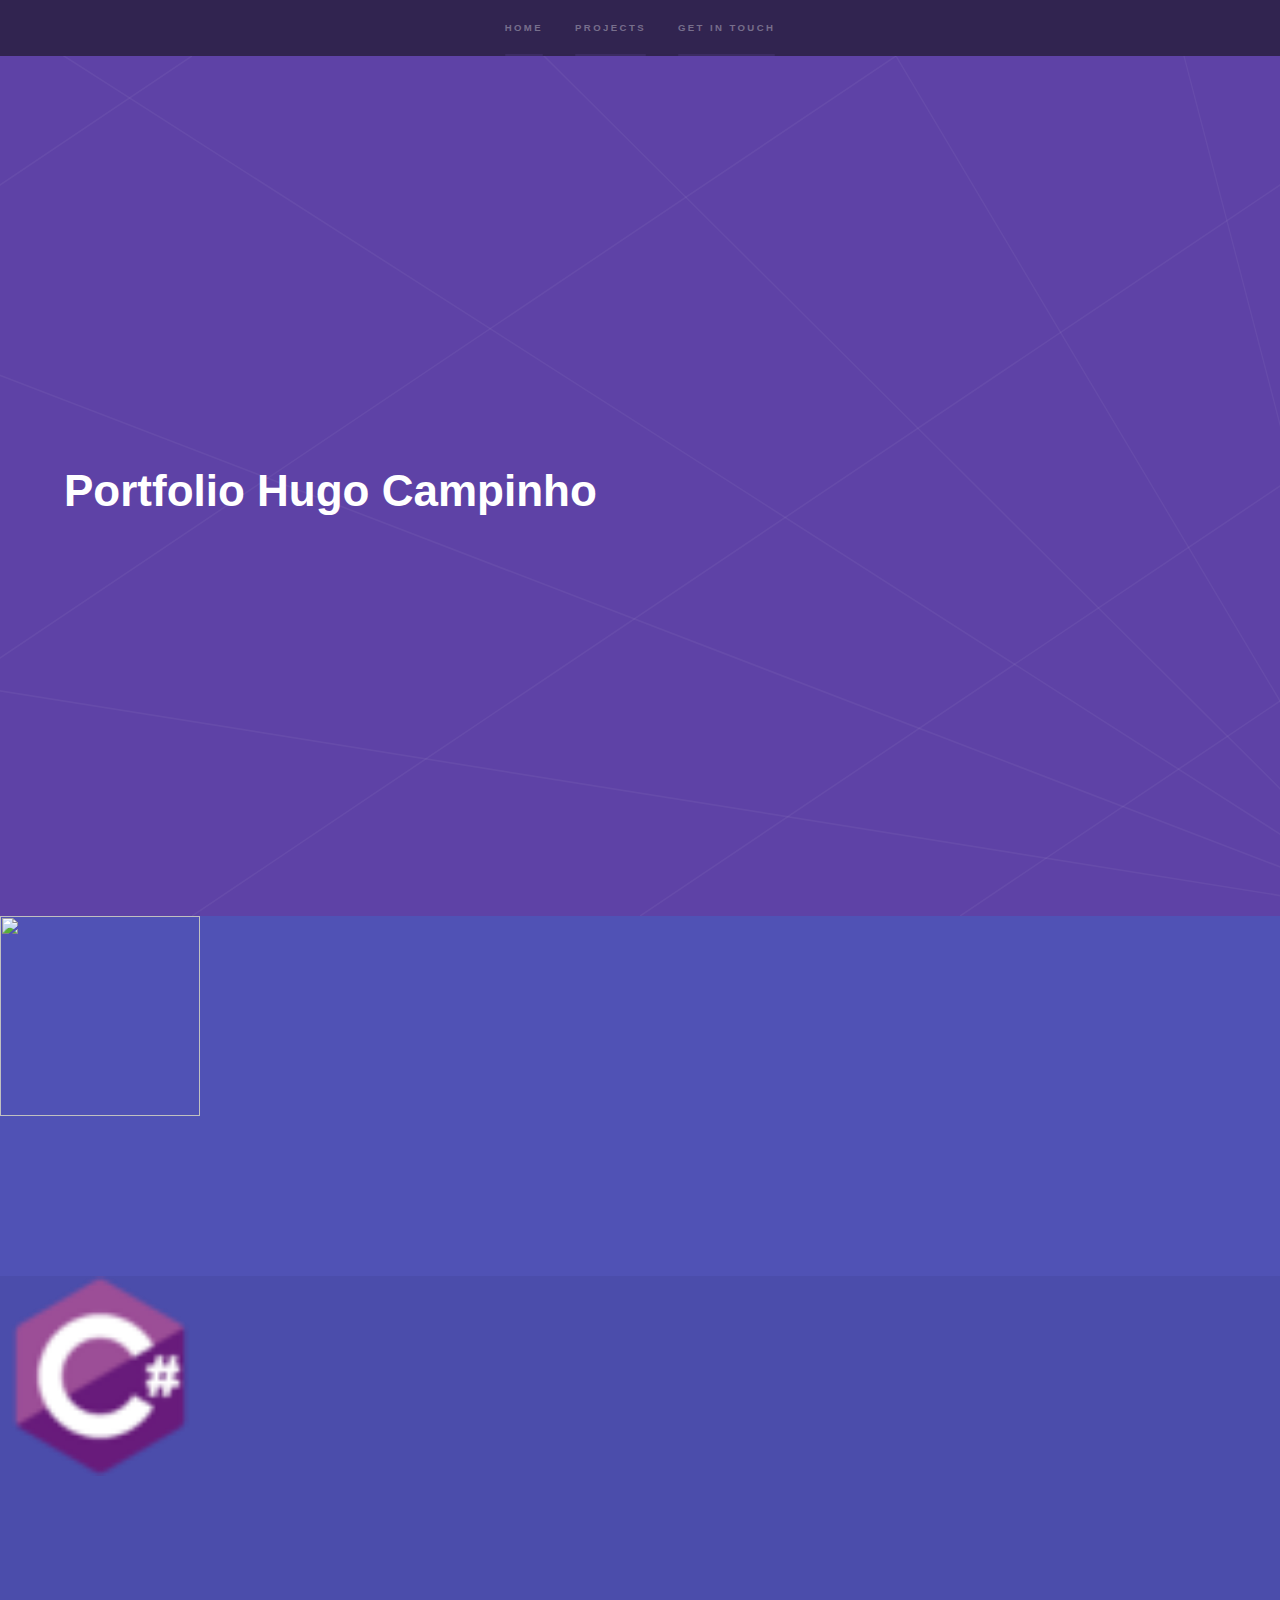
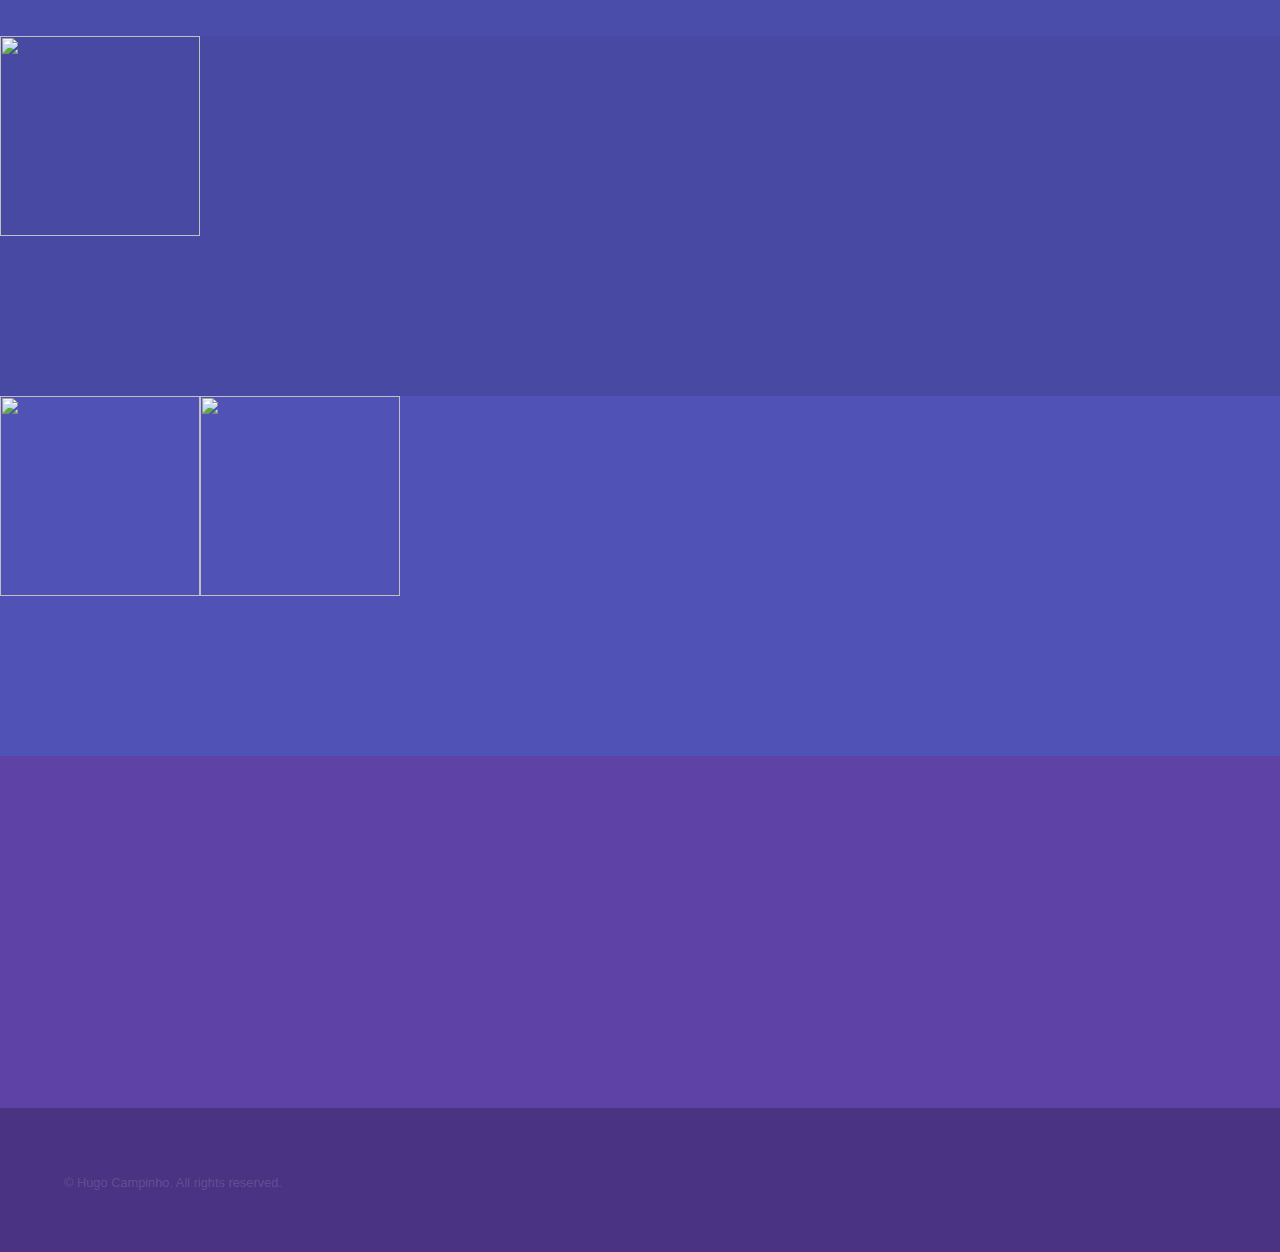
==== commit 482d13da: "Update Index and Portfolio html" ====
--- a/Portfolio.html
+++ b/Portfolio.html
@@ -15,10 +15,9 @@
 				<div class="inner">
 					<nav>
 						<ul>
-							<li><a href="#intro">Welcome</a></li>
-							<li><a href="#one">About me</a></li>
-							<li><a href="#two">Projects</a></li>
-							<li><a href="#three">Get in touch</a></li>
+							<li><a href="index.html">Home</a></li>
+							<li><a href="#one">Projects</a></li>
+							<li><a href="#two">Get in touch</a></li>
 						</ul>
 					</nav>
 				</div>
@@ -28,185 +27,105 @@
 			<div id="wrapper">
 
 				<!-- Intro -->
-					<section id="intro" class="wrapper style1 fullscreen fade-up">
-						<div class="inner">
-							<h1>Portfolio Hugo Campinho</h1>
-							<p>I'm a passionate developer but more importantly I'm passionate about technology </a>.</p>
-							<ul class="actions">
-								<li><a href="#one" class="button scrolly">Learn more</a></li>
-							</ul>
+				<section id="intro" class="wrapper style1 fullscreen fade-up">
+					<div class="inner">
+						<h1>Portfolio Hugo Campinho</h1>
+						
+					</div>
+				</section>
+
+				<!-- One -->				
+				<section id="one" class="wrapper style2 spotlights">					
+					<section>
+						<img src="https://img.icons8.com/color/48/000000/python--v1.png" width="200" height="200" />
+						<div class="content">
+							<div class="inner">
+								<h2>Python</h2>
+								<p>Check out some of my projects in python</p>
+								<ul class="actions">
+									<li><a href="generic.html" class="button">Check out</a></li>
+								</ul>
+							</div>
 						</div>
 					</section>
 
-				<!-- One -->
-					<section id="one" class="wrapper style2 spotlights">
-						<section>
-							<a href="#" class="image"><img src="images/pic01.jpg" alt="" data-position="center center" /></a>
-							<div class="content">
-								<div class="inner">
-									<h2>About me,</h2>
-									<p>My name is Hugo and I'm from Lisbon, Portugal.</p>
-									<ul class="actions">
-										<li><a href="#" class="button">Find more</a></li>
-									</ul>
-								</div>
-							</div>
-						</section>
-				<!--
-					<section id="two "class="wrapper style2 spotlights">
-						<h2 class="display-4">Programing languages I'm familiar with</h2>
-						
+					<section>
+						<img src="images/csharp_original_logo_icon_146578.png" width="200" height="200"/>
 						<div class="content">
-					<div class="row pt-5">
-                    <div class="col-lg-3 col-md-4 mt-4 mt-md-0">
-                        <div class="icon-box">
-                            <img src="https://img.icons8.com/color/48/000000/python--v1.png">
-                            <h3>Python</h3>
-                        </div>
-                    </div>
-                    <div class="col-lg-3 col-md-4 mt-4 mt-md-0">
-                        <div class="icon-box">
-                            <img src="https://img.icons8.com/color/48/000000/javascript--v1.png">
-                            <h3>JavaScript</h3>
-                        </div>
-                    </div>
-                    <div class="col-lg-3 col-md-4 mt-4 mt-md-0">
-                        <div class="icon-box">
-                            <img src="images/csharp_original_logo_icon_146578.png">
-                            <h3>C#</h3>
-                        </div>
-                    </div>            
-                    <div class="col-lg-3 col-md-4 mt-4 mt-md-0">
-                        <div class="icon-box">
-                            <img src="https://img.icons8.com/color/48/000000/html-5--v1.png">
-                            <h3>HTML</h3>
-                        </div>
-                    </div>
-                    <div class="col-lg-3 col-md-4 mt-4 mt-md-0">
-                        <div class="icon-box">
-                            <img src="https://img.icons8.com/color/48/000000/css3.png">
-                            <h3>CSS</h3>
-                        </div>
-                    </div>
-					</div>
-				 </div>
-				-->
-				</section>
-						 
-						<section>
-							<!--<a href="#" class="image"><img src="images/pic02.jpg" alt="" data-position="top center" /></a>
-							<div class="content">
-								<div class="inner">
-									<h2>Feugiat consequat</h2>
-									<p>Phasellus convallis elit id ullamcorper pulvinar. Duis aliquam turpis mauris, eu ultricies erat malesuada quis. Aliquam dapibus.</p>
-									<ul class="actions">
-										<li><a href="generic.html" class="button">Learn more</a></li>
-									</ul>
-								</div>
-							</div>
-						</section>
-						
-						<section>
-							<a href="#" class="image"><img src="images/pic03.jpg" alt="" data-position="25% 25%" /></a>
-							<div class="content">
-								<div class="inner">
-									<h2>Ultricies aliquam</h2>
-									<p>Phasellus convallis elit id ullamcorper pulvinar. Duis aliquam turpis mauris, eu ultricies erat malesuada quis. Aliquam dapibus.</p>
-									<ul class="actions">
-										<li><a href="generic.html" class="button">Learn more</a></li>
-									</ul>
-								</div>
-							</div>
-							-->
-						</section>
-							
-					</section>
-									
-					<section id="two" class="wrapper style2 spotlights">
-					<section>
-						<div class="inner">
-							<h2>Programing languages </h2>
-							<p>Some languagues that im most familiar</p>
-							<div class="features">
-								<section>
-									<span class="icon-box">
-									<img src="https://img.icons8.com/color/48/000000/python--v1.png">
-									</span>
-									<h3>Python</h3>					
-								</section>
-								<section>
-									<span class="icon-box">
-									<img src="images/csharp_original_logo_icon_146578.png">
-									</span>
-									<h3>C#</h3>									
-								</section>
-								<section>
-									<span class="icon-box" >
-									<img src="https://img.icons8.com/color/48/000000/javascript--v1.png">
-									</span>
-									<h3>javascript</h3>
-									<p></p>
-								</section>
-								<section>
-									<span class="icon-box">
-									<img src="https://img.icons8.com/color/48/000000/html-5--v1.png">
-									</span>
-									<h3>HTML</h3>
-									</section>
-								<section>
-									<span class="icon-box">
-									<img src="https://img.icons8.com/color/48/000000/css3.png">
-									</span>
-									<h3>CSS</h3>
-									
-								</section>
-								<section>
-									<span class="icon-box"></span>
-									<img src="images/php_plain_logo_icon_146397.png">
-									<h3>PHP</h3>									
-								</section>
-							</div>
-							<ul class="actions">
-								<li><a href="generic.html" class="button">Learn more</a></li>
-							</ul>
-						</div>
-					</section>
-					</section>
-					
-				<!-- Three -->
-					<section id="three" class="wrapper style1 fade-up">
-						<div class="inner">
-							<h2>Get in touch</h2>
-							<p></p>
-							<div class="split style1">
-							
-								<section>
-									<ul class="contact">			
-										<li>
-											<h3>Email</h3>
-											<a href="mailto:hugoac1995@hotmail.com">hugoac1995@hotmail.com</a>
-										</li>
-										<li>
-											<h3>Phone</h3>
-											<span>(351) 911046297</span>
-										</li>
-										<li>
-						
-										</li>
-									</ul>
-								</section>
-								<section>
-									<h3>Social</h3>
-									<ul class="icons">
-										<li><a href="#" class="icon brands fa-twitter"><span class="label">Twitter</span></a></li>
-										<li><a href="#" class="icon brands fa-github"><span class="label">GitHub</span></a></li>
-										<li><a href="https://pt.linkedin.com/in/hugo-campinho" class="icon brands fa-linkedin-in"><span class="label">LinkedIn</span></a></li>
-									</ul>
-								</section>
+							<div class="inner">
+								<h2>C#</h2>
+								<p>Check out some of my projects in C#</p>
+								<ul class="actions">
+									<li><a href="generic.html" class="button">Check out</a></li>
+								</ul>
 							</div>
 						</div>
 					</section>
-					
+
+					<section>
+						<img src="https://img.icons8.com/color/48/000000/javascript--v1.png" width="200" height="200" /> 
+						<div class="content">
+							<div class="inner">
+								<h2>JavaScript</h2>
+								<p>Check out some of my projects in JavaScript</p>
+								<ul class="actions">
+									<li><a href="generic.html" class="button">Check out</a></li>
+								</ul>
+							</div>
+						</div>
+					</section>
+
+					<section>
+
+						<img src="https://img.icons8.com/color/48/000000/html-5--v1.png"  width="200" height="200" />
+						<img src="https://img.icons8.com/color/48/000000/css3.png"  width="200" height="200" />
+						<div class="content">
+							<div class="inner">
+								<h2>HTML & CSS</h2>
+								<p>Check out some of my projects in HTML & CSS</p>
+								<ul class="actions">
+									<li><a href="generic.html" class="button">Check out</a></li>
+								</ul>
+							</div>
+						</div>
+					</section>
+				</section>			
+			
+
+				<!-- Two -->
+				<section id="two" class="wrapper style1 fade-up">
+					<div class="inner">
+						<h2>Get in touch</h2>
+						<p></p>
+						<div class="split style1">
+
+							<section>
+								<ul class="contact">
+									<li>
+										<h3>Email</h3>
+										<a href="mailto:hugoac1995@hotmail.com">hugoac1995@hotmail.com</a>
+									</li>
+									<li>
+										<h3>Phone</h3>
+										<span>(351) 911046297</span>
+									</li>
+									<li>
+
+									</li>
+								</ul>
+							</section>
+							<section>
+								<h3>Social</h3>
+								<ul class="icons">
+									<li><a href="#" class="icon brands fa-twitter"><span class="label">Twitter</span></a></li>
+									<li><a href="#" class="icon brands fa-github"><span class="label">GitHub</span></a></li>
+									<li><a href="https://pt.linkedin.com/in/hugo-campinho" class="icon brands fa-linkedin-in"><span class="label">LinkedIn</span></a></li>
+								</ul>
+							</section>
+						</div>
+					</div>
+				</section>
+
 
 			</div>
 
@@ -214,7 +133,7 @@
 			<footer id="footer" class="wrapper style1-alt">
 				<div class="inner">
 					<ul class="menu">
-						<li>&copy; Hugo Campinho. All rights reserved.</li><li>Design: <a href="http://html5up.net">HTML5 UP</a></li>
+						<li>&copy; Hugo Campinho. All rights reserved.</li>
 					</ul>
 				</div>
 			</footer>
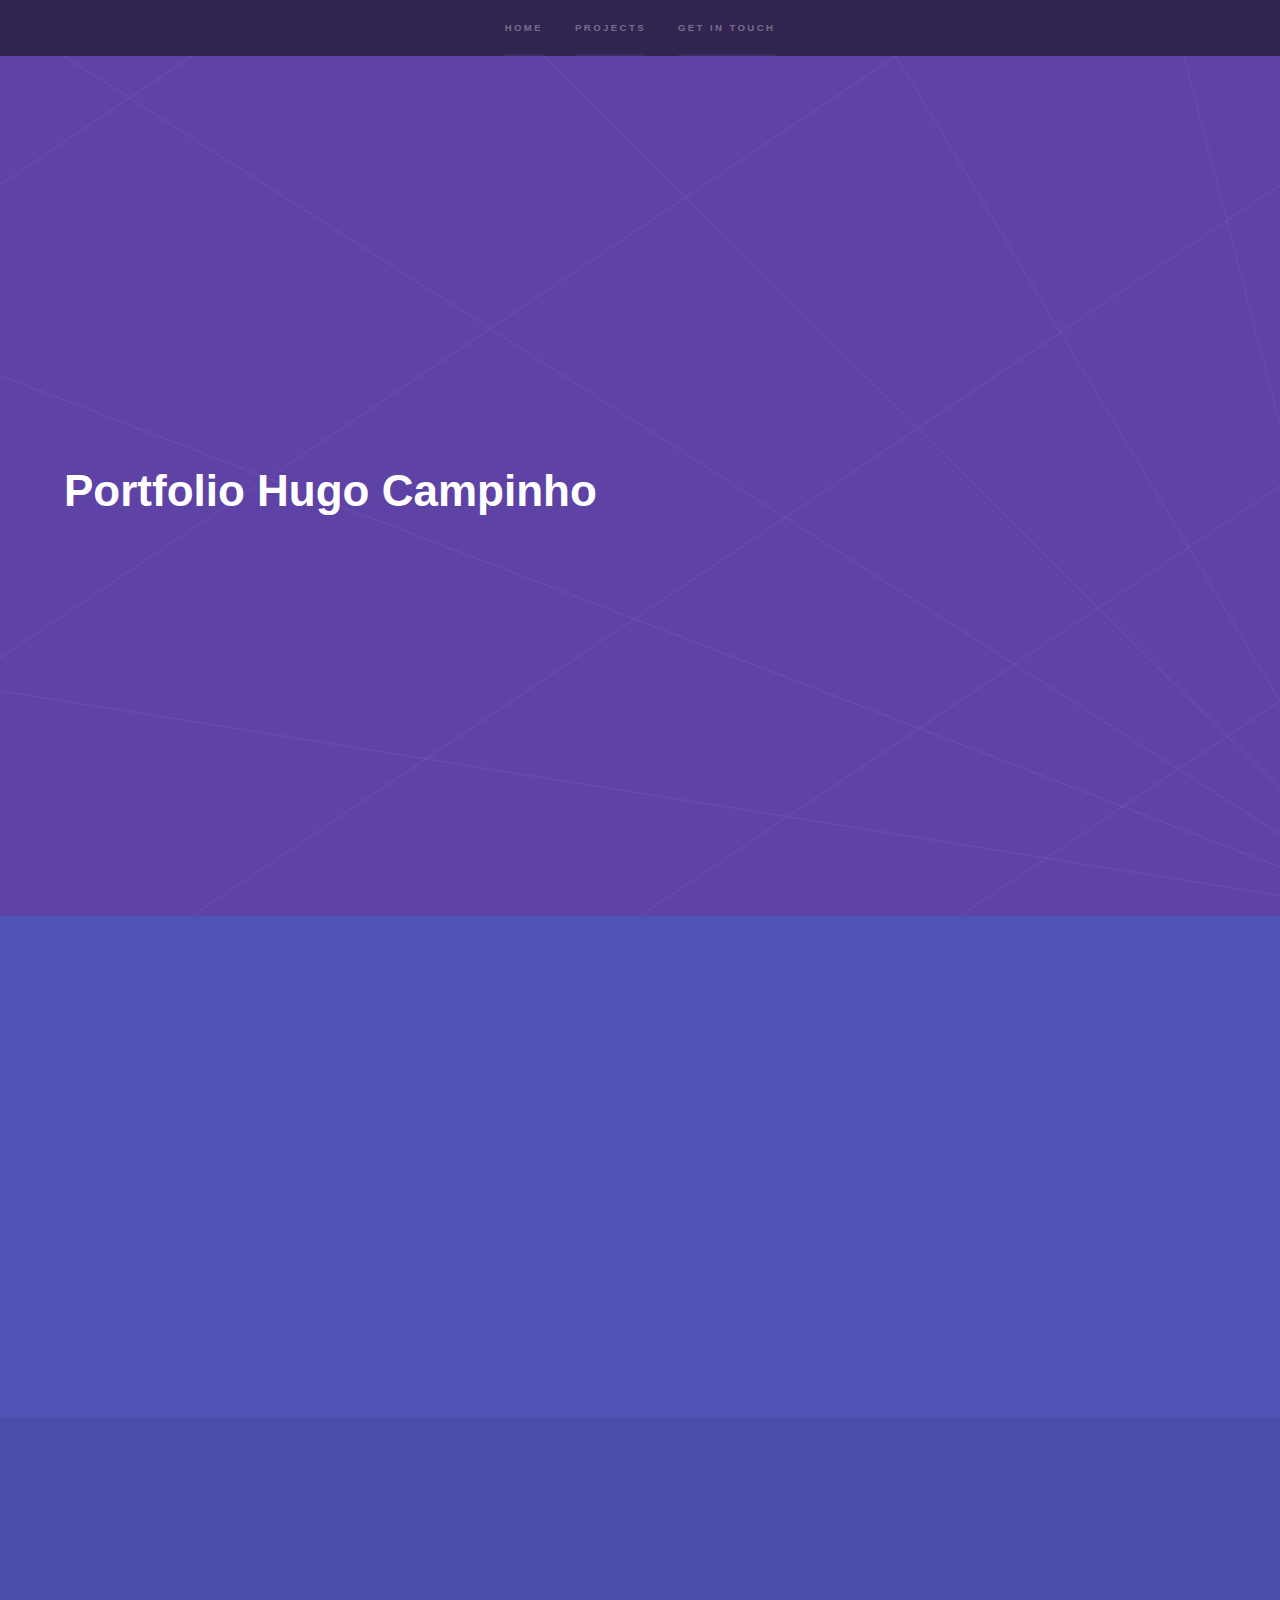
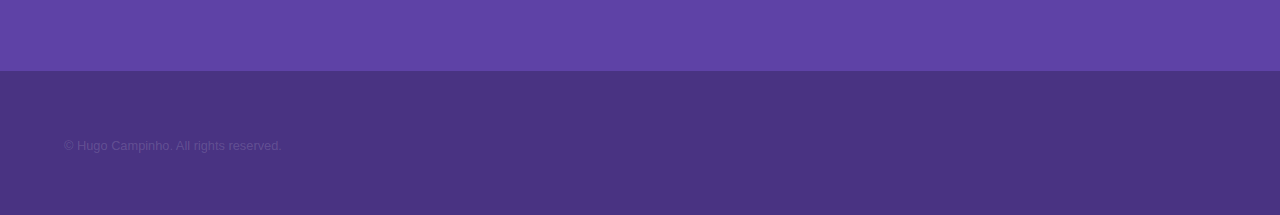
==== commit 77446709: "Modifications Index & Portfolio" ====
--- a/Portfolio.html
+++ b/Portfolio.html
@@ -37,9 +37,10 @@
 				<!-- One -->				
 				<section id="one" class="wrapper style2 spotlights">					
 					<section>
-						<img src="https://img.icons8.com/color/48/000000/python--v1.png" width="200" height="200" />
+						
 						<div class="content">
 							<div class="inner">
+								<img src="images/python_128.png" width="200" height="200" />
 								<h2>Python</h2>
 								<p>Check out some of my projects in python</p>
 								<ul class="actions">
@@ -49,23 +50,23 @@
 						</div>
 					</section>
 
-					<section>
-						<img src="images/csharp_original_logo_icon_146578.png" width="200" height="200"/>
+					<section>					
 						<div class="content">
 							<div class="inner">
-								<h2>C#</h2>
+								<img src="images/csharp_128.png" width="200" height="200" />
+								<h2>Csharp</h2>
 								<p>Check out some of my projects in C#</p>
 								<ul class="actions">
-									<li><a href="generic.html" class="button">Check out</a></li>
+									<li><a href="https://github.com/hugoac26/Csharp-Projects.git" class="button">Check out</a></li>
 								</ul>
 							</div>
 						</div>
 					</section>
 
 					<section>
-						<img src="https://img.icons8.com/color/48/000000/javascript--v1.png" width="200" height="200" /> 
 						<div class="content">
 							<div class="inner">
+								<img src="images/javascript_128.png" width="200" height="200" />
 								<h2>JavaScript</h2>
 								<p>Check out some of my projects in JavaScript</p>
 								<ul class="actions">
@@ -77,10 +78,11 @@
 
 					<section>
 
-						<img src="https://img.icons8.com/color/48/000000/html-5--v1.png"  width="200" height="200" />
-						<img src="https://img.icons8.com/color/48/000000/css3.png"  width="200" height="200" />
+						
 						<div class="content">
 							<div class="inner">
+								<img src="images/html_128.png" width="200" height="200" />
+								<img src="images/CSS_128.png" width="200" height="200" />
 								<h2>HTML & CSS</h2>
 								<p>Check out some of my projects in HTML & CSS</p>
 								<ul class="actions">
--- a/assets/css/main.css
+++ b/assets/css/main.css
@@ -1,3909 +1,3909 @@
-@import url(fontawesome-all.min.css);
-
+@import url(fontawesome-all.min.css);
+
 /*
 	Hyperspace by HTML5 UP
 	html5up.net | @ajlkn
 	Free for personal and commercial use under the CCA 3.0 license (html5up.net/license)
-*/
-
-html, body, div, span, applet, object,
-iframe, h1, h2, h3, h4, h5, h6, p, blockquote,
-pre, a, abbr, acronym, address, big, cite,
-code, del, dfn, em, img, ins, kbd, q, s, samp,
-small, strike, strong, sub, sup, tt, var, b,
-u, i, center, dl, dt, dd, ol, ul, li, fieldset,
-form, label, legend, table, caption, tbody,
-tfoot, thead, tr, th, td, article, aside,
-canvas, details, embed, figure, figcaption,
-footer, header, hgroup, menu, nav, output, ruby,
-section, summary, time, mark, audio, video {
-	margin: 0;
-	padding: 0;
-	border: 0;
-	font-size: 100%;
-	font: inherit;
-	vertical-align: baseline;}
-
-article, aside, details, figcaption, figure,
-footer, header, hgroup, menu, nav, section {
-	display: block;}
-
-body {
-	line-height: 1;
-}
-
-ol, ul {
-	list-style: none;
-}
-
-blockquote, q {
-	quotes: none;
-}
-
-	blockquote:before, blockquote:after, q:before, q:after {
-		content: '';
-		content: none;
-	}
-
-table {
-	border-collapse: collapse;
-	border-spacing: 0;
-}
-
-body {
-	-webkit-text-size-adjust: none;
-}
-
-mark {
-	background-color: transparent;
-	color: inherit;
-}
-
-input::-moz-focus-inner {
-	border: 0;
-	padding: 0;
-}
-
-input, select, textarea {
-	-moz-appearance: none;
-	-webkit-appearance: none;
-	-ms-appearance: none;
-	appearance: none;
-}
-
-/* Basic */
-
-	@-ms-viewport {
-		width: device-width;
-	}
-
-	body {
-		-ms-overflow-style: scrollbar;
-	}
-
-	@media screen and (max-width: 480px) {
-
-		html, body {
-			min-width: 320px;
-		}
-
-	}
-
-	html {
-		box-sizing: border-box;
-	}
-
-	*, *:before, *:after {
-		box-sizing: inherit;
-	}
-
-	body {
-		background: #312450;
-	}
-
-		body.is-preload *, body.is-preload *:before, body.is-preload *:after {
-			-moz-animation: none !important;
-			-webkit-animation: none !important;
-			-ms-animation: none !important;
-			animation: none !important;
-			-moz-transition: none !important;
-			-webkit-transition: none !important;
-			-ms-transition: none !important;
-			transition: none !important;
-		}
-
-/* Type */
-
-	body, input, select, textarea {
-		color: rgba(255, 255, 255, 0.55);
-		font-family: Arial, Helvetica, sans-serif;
-		font-size: 16.5pt;
-		font-weight: normal;
-		line-height: 1.75;
-	}
-
-		@media screen and (max-width: 1680px) {
-
-			body, input, select, textarea {
-				font-size: 13pt;
-			}
-
-		}
-
-		@media screen and (max-width: 1280px) {
-
-			body, input, select, textarea {
-				font-size: 12pt;
-			}
-
-		}
-
-		@media screen and (max-width: 360px) {
-
-			body, input, select, textarea {
-				font-size: 11pt;
-			}
-
-		}
-
-	a {
-		-moz-transition: color 0.2s ease, border-bottom-color 0.2s ease;
-		-webkit-transition: color 0.2s ease, border-bottom-color 0.2s ease;
-		-ms-transition: color 0.2s ease, border-bottom-color 0.2s ease;
-		transition: color 0.2s ease, border-bottom-color 0.2s ease;
-		border-bottom: dotted 1px rgba(255, 255, 255, 0.35);
-		color: inherit;
-		text-decoration: none;
-	}
-
-		a:hover {
-			border-bottom-color: transparent;
-			color: #ffffff;
-		}
-
-	strong, b {
-		color: #ffffff;
-		font-weight: bold;
-	}
-
-	em, i {
-		font-style: italic;
-	}
-
-	p {
-		margin: 0 0 2em 0;
-	}
-
-	h1, h2, h3, h4, h5, h6 {
-		color: #ffffff;
-		font-weight: bold;
-		line-height: 1.5;
-		margin: 0 0 0.5em 0;
-	}
-
-		h1 a, h2 a, h3 a, h4 a, h5 a, h6 a {
-			color: inherit;
-			text-decoration: none;
-		}
-
-	h1 {
-		font-size: 2.75em;
-	}
-
-		h1.major {
-			margin: 0 0 1.3em 0;
-			position: relative;
-			padding-bottom: 0.35em;
-		}
-
-			h1.major:after {
-				background-image: -moz-linear-gradient(to right, #5e42a6, #b74e91);
-				background-image: -webkit-linear-gradient(to right, #5e42a6, #b74e91);
-				background-image: -ms-linear-gradient(to right, #5e42a6, #b74e91);
-				background-image: linear-gradient(to right, #5e42a6, #b74e91);
-				-moz-transition: max-width 0.2s ease;
-				-webkit-transition: max-width 0.2s ease;
-				-ms-transition: max-width 0.2s ease;
-				transition: max-width 0.2s ease;
-				border-radius: 0.2em;
-				bottom: 0;
-				content: '';
-				height: 0.05em;
-				position: absolute;
-				right: 0;
-				width: 100%;
-			}
-
-	h2 {
-		font-size: 1.75em;
-	}
-
-	h3 {
-		font-size: 1.1em;
-	}
-
-	h4 {
-		font-size: 1em;
-	}
-
-	h5 {
-		font-size: 0.8em;
-	}
-
-	h6 {
-		font-size: 0.6em;
-	}
-
-	@media screen and (max-width: 736px) {
-
-		h1 {
-			font-size: 2em;
-		}
-
-		h2 {
-			font-size: 1.25em;
-		}
-
-		h3 {
-			font-size: 1em;
-		}
-
-		h4 {
-			font-size: 0.8em;
-		}
-
-		h5 {
-			font-size: 0.6em;
-		}
-
-		h6 {
-			font-size: 0.6em;
-		}
-
-	}
-
-	sub {
-		font-size: 0.8em;
-		position: relative;
-		top: 0.5em;
-	}
-
-	sup {
-		font-size: 0.8em;
-		position: relative;
-		top: -0.5em;
-	}
-
-	blockquote {
-		border-left: solid 4px rgba(255, 255, 255, 0.15);
-		font-style: italic;
-		margin: 0 0 2em 0;
-		padding: 0.5em 0 0.5em 2em;
-	}
-
-	code {
-		background: rgba(255, 255, 255, 0.05);
-		border-radius: 0.25em;
-		border: solid 1px rgba(255, 255, 255, 0.15);
-		font-family: "Courier New", monospace;
-		font-size: 0.9em;
-		margin: 0 0.25em;
-		padding: 0.25em 0.65em;
-	}
-
-	pre {
-		-webkit-overflow-scrolling: touch;
-		font-family: "Courier New", monospace;
-		font-size: 0.9em;
-		margin: 0 0 2em 0;
-	}
-
-		pre code {
-			display: block;
-			line-height: 1.75em;
-			padding: 1em 1.5em;
-			overflow-x: auto;
-		}
-
-	hr {
-		border: 0;
-		border-bottom: solid 1px rgba(255, 255, 255, 0.15);
-		margin: 2em 0;
-	}
-
-		hr.major {
-			margin: 3em 0;
-		}
-
-	.align-left {
-		text-align: left;
-	}
-
-	.align-center {
-		text-align: center;
-	}
-
-	.align-right {
-		text-align: right;
-	}
-
-/* Row */
-
-	.row {
-		display: flex;
-		flex-wrap: wrap;
-		box-sizing: border-box;
-		align-items: stretch;
-	}
-
-		.row > * {
-			box-sizing: border-box;
-		}
-
-		.row.gtr-uniform > * > :last-child {
-			margin-bottom: 0;
-		}
-
-		.row.aln-left {
-			justify-content: flex-start;
-		}
-
-		.row.aln-center {
-			justify-content: center;
-		}
-
-		.row.aln-right {
-			justify-content: flex-end;
-		}
-
-		.row.aln-top {
-			align-items: flex-start;
-		}
-
-		.row.aln-middle {
-			align-items: center;
-		}
-
-		.row.aln-bottom {
-			align-items: flex-end;
-		}
-
-		.row > .imp {
-			order: -1;
-		}
-
-		.row > .col-1 {
-			width: 8.33333%;
-		}
-
-		.row > .off-1 {
-			margin-left: 8.33333%;
-		}
-
-		.row > .col-2 {
-			width: 16.66667%;
-		}
-
-		.row > .off-2 {
-			margin-left: 16.66667%;
-		}
-
-		.row > .col-3 {
-			width: 25%;
-		}
-
-		.row > .off-3 {
-			margin-left: 25%;
-		}
-
-		.row > .col-4 {
-			width: 33.33333%;
-		}
-
-		.row > .off-4 {
-			margin-left: 33.33333%;
-		}
-
-		.row > .col-5 {
-			width: 41.66667%;
-		}
-
-		.row > .off-5 {
-			margin-left: 41.66667%;
-		}
-
-		.row > .col-6 {
-			width: 50%;
-		}
-
-		.row > .off-6 {
-			margin-left: 50%;
-		}
-
-		.row > .col-7 {
-			width: 58.33333%;
-		}
-
-		.row > .off-7 {
-			margin-left: 58.33333%;
-		}
-
-		.row > .col-8 {
-			width: 66.66667%;
-		}
-
-		.row > .off-8 {
-			margin-left: 66.66667%;
-		}
-
-		.row > .col-9 {
-			width: 75%;
-		}
-
-		.row > .off-9 {
-			margin-left: 75%;
-		}
-
-		.row > .col-10 {
-			width: 83.33333%;
-		}
-
-		.row > .off-10 {
-			margin-left: 83.33333%;
-		}
-
-		.row > .col-11 {
-			width: 91.66667%;
-		}
-
-		.row > .off-11 {
-			margin-left: 91.66667%;
-		}
-
-		.row > .col-12 {
-			width: 100%;
-		}
-
-		.row > .off-12 {
-			margin-left: 100%;
-		}
-
-		.row.gtr-0 {
-			margin-top: 0;
-			margin-left: 0em;
-		}
-
-			.row.gtr-0 > * {
-				padding: 0 0 0 0em;
-			}
-
-			.row.gtr-0.gtr-uniform {
-				margin-top: 0em;
-			}
-
-				.row.gtr-0.gtr-uniform > * {
-					padding-top: 0em;
-				}
-
-		.row.gtr-25 {
-			margin-top: 0;
-			margin-left: -0.375em;
-		}
-
-			.row.gtr-25 > * {
-				padding: 0 0 0 0.375em;
-			}
-
-			.row.gtr-25.gtr-uniform {
-				margin-top: -0.375em;
-			}
-
-				.row.gtr-25.gtr-uniform > * {
-					padding-top: 0.375em;
-				}
-
-		.row.gtr-50 {
-			margin-top: 0;
-			margin-left: -0.75em;
-		}
-
-			.row.gtr-50 > * {
-				padding: 0 0 0 0.75em;
-			}
-
-			.row.gtr-50.gtr-uniform {
-				margin-top: -0.75em;
-			}
-
-				.row.gtr-50.gtr-uniform > * {
-					padding-top: 0.75em;
-				}
-
-		.row {
-			margin-top: 0;
-			margin-left: -1.5em;
-		}
-
-			.row > * {
-				padding: 0 0 0 1.5em;
-			}
-
-			.row.gtr-uniform {
-				margin-top: -1.5em;
-			}
-
-				.row.gtr-uniform > * {
-					padding-top: 1.5em;
-				}
-
-		.row.gtr-150 {
-			margin-top: 0;
-			margin-left: -2.25em;
-		}
-
-			.row.gtr-150 > * {
-				padding: 0 0 0 2.25em;
-			}
-
-			.row.gtr-150.gtr-uniform {
-				margin-top: -2.25em;
-			}
-
-				.row.gtr-150.gtr-uniform > * {
-					padding-top: 2.25em;
-				}
-
-		.row.gtr-200 {
-			margin-top: 0;
-			margin-left: -3em;
-		}
-
-			.row.gtr-200 > * {
-				padding: 0 0 0 3em;
-			}
-
-			.row.gtr-200.gtr-uniform {
-				margin-top: -3em;
-			}
-
-				.row.gtr-200.gtr-uniform > * {
-					padding-top: 3em;
-				}
-
-		@media screen and (max-width: 1680px) {
-
-			.row {
-				display: flex;
-				flex-wrap: wrap;
-				box-sizing: border-box;
-				align-items: stretch;
-			}
-
-				.row > * {
-					box-sizing: border-box;
-				}
-
-				.row.gtr-uniform > * > :last-child {
-					margin-bottom: 0;
-				}
-
-				.row.aln-left {
-					justify-content: flex-start;
-				}
-
-				.row.aln-center {
-					justify-content: center;
-				}
-
-				.row.aln-right {
-					justify-content: flex-end;
-				}
-
-				.row.aln-top {
-					align-items: flex-start;
-				}
-
-				.row.aln-middle {
-					align-items: center;
-				}
-
-				.row.aln-bottom {
-					align-items: flex-end;
-				}
-
-				.row > .imp-xlarge {
-					order: -1;
-				}
-
-				.row > .col-1-xlarge {
-					width: 8.33333%;
-				}
-
-				.row > .off-1-xlarge {
-					margin-left: 8.33333%;
-				}
-
-				.row > .col-2-xlarge {
-					width: 16.66667%;
-				}
-
-				.row > .off-2-xlarge {
-					margin-left: 16.66667%;
-				}
-
-				.row > .col-3-xlarge {
-					width: 25%;
-				}
-
-				.row > .off-3-xlarge {
-					margin-left: 25%;
-				}
-
-				.row > .col-4-xlarge {
-					width: 33.33333%;
-				}
-
-				.row > .off-4-xlarge {
-					margin-left: 33.33333%;
-				}
-
-				.row > .col-5-xlarge {
-					width: 41.66667%;
-				}
-
-				.row > .off-5-xlarge {
-					margin-left: 41.66667%;
-				}
-
-				.row > .col-6-xlarge {
-					width: 50%;
-				}
-
-				.row > .off-6-xlarge {
-					margin-left: 50%;
-				}
-
-				.row > .col-7-xlarge {
-					width: 58.33333%;
-				}
-
-				.row > .off-7-xlarge {
-					margin-left: 58.33333%;
-				}
-
-				.row > .col-8-xlarge {
-					width: 66.66667%;
-				}
-
-				.row > .off-8-xlarge {
-					margin-left: 66.66667%;
-				}
-
-				.row > .col-9-xlarge {
-					width: 75%;
-				}
-
-				.row > .off-9-xlarge {
-					margin-left: 75%;
-				}
-
-				.row > .col-10-xlarge {
-					width: 83.33333%;
-				}
-
-				.row > .off-10-xlarge {
-					margin-left: 83.33333%;
-				}
-
-				.row > .col-11-xlarge {
-					width: 91.66667%;
-				}
-
-				.row > .off-11-xlarge {
-					margin-left: 91.66667%;
-				}
-
-				.row > .col-12-xlarge {
-					width: 100%;
-				}
-
-				.row > .off-12-xlarge {
-					margin-left: 100%;
-				}
-
-				.row.gtr-0 {
-					margin-top: 0;
-					margin-left: 0em;
-				}
-
-					.row.gtr-0 > * {
-						padding: 0 0 0 0em;
-					}
-
-					.row.gtr-0.gtr-uniform {
-						margin-top: 0em;
-					}
-
-						.row.gtr-0.gtr-uniform > * {
-							padding-top: 0em;
-						}
-
-				.row.gtr-25 {
-					margin-top: 0;
-					margin-left: -0.375em;
-				}
-
-					.row.gtr-25 > * {
-						padding: 0 0 0 0.375em;
-					}
-
-					.row.gtr-25.gtr-uniform {
-						margin-top: -0.375em;
-					}
-
-						.row.gtr-25.gtr-uniform > * {
-							padding-top: 0.375em;
-						}
-
-				.row.gtr-50 {
-					margin-top: 0;
-					margin-left: -0.75em;
-				}
-
-					.row.gtr-50 > * {
-						padding: 0 0 0 0.75em;
-					}
-
-					.row.gtr-50.gtr-uniform {
-						margin-top: -0.75em;
-					}
-
-						.row.gtr-50.gtr-uniform > * {
-							padding-top: 0.75em;
-						}
-
-				.row {
-					margin-top: 0;
-					margin-left: -1.5em;
-				}
-
-					.row > * {
-						padding: 0 0 0 1.5em;
-					}
-
-					.row.gtr-uniform {
-						margin-top: -1.5em;
-					}
-
-						.row.gtr-uniform > * {
-							padding-top: 1.5em;
-						}
-
-				.row.gtr-150 {
-					margin-top: 0;
-					margin-left: -2.25em;
-				}
-
-					.row.gtr-150 > * {
-						padding: 0 0 0 2.25em;
-					}
-
-					.row.gtr-150.gtr-uniform {
-						margin-top: -2.25em;
-					}
-
-						.row.gtr-150.gtr-uniform > * {
-							padding-top: 2.25em;
-						}
-
-				.row.gtr-200 {
-					margin-top: 0;
-					margin-left: -3em;
-				}
-
-					.row.gtr-200 > * {
-						padding: 0 0 0 3em;
-					}
-
-					.row.gtr-200.gtr-uniform {
-						margin-top: -3em;
-					}
-
-						.row.gtr-200.gtr-uniform > * {
-							padding-top: 3em;
-						}
-
-		}
-
-		@media screen and (max-width: 1280px) {
-
-			.row {
-				display: flex;
-				flex-wrap: wrap;
-				box-sizing: border-box;
-				align-items: stretch;
-			}
-
-				.row > * {
-					box-sizing: border-box;
-				}
-
-				.row.gtr-uniform > * > :last-child {
-					margin-bottom: 0;
-				}
-
-				.row.aln-left {
-					justify-content: flex-start;
-				}
-
-				.row.aln-center {
-					justify-content: center;
-				}
-
-				.row.aln-right {
-					justify-content: flex-end;
-				}
-
-				.row.aln-top {
-					align-items: flex-start;
-				}
-
-				.row.aln-middle {
-					align-items: center;
-				}
-
-				.row.aln-bottom {
-					align-items: flex-end;
-				}
-
-				.row > .imp-large {
-					order: -1;
-				}
-
-				.row > .col-1-large {
-					width: 8.33333%;
-				}
-
-				.row > .off-1-large {
-					margin-left: 8.33333%;
-				}
-
-				.row > .col-2-large {
-					width: 16.66667%;
-				}
-
-				.row > .off-2-large {
-					margin-left: 16.66667%;
-				}
-
-				.row > .col-3-large {
-					width: 25%;
-				}
-
-				.row > .off-3-large {
-					margin-left: 25%;
-				}
-
-				.row > .col-4-large {
-					width: 33.33333%;
-				}
-
-				.row > .off-4-large {
-					margin-left: 33.33333%;
-				}
-
-				.row > .col-5-large {
-					width: 41.66667%;
-				}
-
-				.row > .off-5-large {
-					margin-left: 41.66667%;
-				}
-
-				.row > .col-6-large {
-					width: 50%;
-				}
-
-				.row > .off-6-large {
-					margin-left: 50%;
-				}
-
-				.row > .col-7-large {
-					width: 58.33333%;
-				}
-
-				.row > .off-7-large {
-					margin-left: 58.33333%;
-				}
-
-				.row > .col-8-large {
-					width: 66.66667%;
-				}
-
-				.row > .off-8-large {
-					margin-left: 66.66667%;
-				}
-
-				.row > .col-9-large {
-					width: 75%;
-				}
-
-				.row > .off-9-large {
-					margin-left: 75%;
-				}
-
-				.row > .col-10-large {
-					width: 83.33333%;
-				}
-
-				.row > .off-10-large {
-					margin-left: 83.33333%;
-				}
-
-				.row > .col-11-large {
-					width: 91.66667%;
-				}
-
-				.row > .off-11-large {
-					margin-left: 91.66667%;
-				}
-
-				.row > .col-12-large {
-					width: 100%;
-				}
-
-				.row > .off-12-large {
-					margin-left: 100%;
-				}
-
-				.row.gtr-0 {
-					margin-top: 0;
-					margin-left: 0em;
-				}
-
-					.row.gtr-0 > * {
-						padding: 0 0 0 0em;
-					}
-
-					.row.gtr-0.gtr-uniform {
-						margin-top: 0em;
-					}
-
-						.row.gtr-0.gtr-uniform > * {
-							padding-top: 0em;
-						}
-
-				.row.gtr-25 {
-					margin-top: 0;
-					margin-left: -0.375em;
-				}
-
-					.row.gtr-25 > * {
-						padding: 0 0 0 0.375em;
-					}
-
-					.row.gtr-25.gtr-uniform {
-						margin-top: -0.375em;
-					}
-
-						.row.gtr-25.gtr-uniform > * {
-							padding-top: 0.375em;
-						}
-
-				.row.gtr-50 {
-					margin-top: 0;
-					margin-left: -0.75em;
-				}
-
-					.row.gtr-50 > * {
-						padding: 0 0 0 0.75em;
-					}
-
-					.row.gtr-50.gtr-uniform {
-						margin-top: -0.75em;
-					}
-
-						.row.gtr-50.gtr-uniform > * {
-							padding-top: 0.75em;
-						}
-
-				.row {
-					margin-top: 0;
-					margin-left: -1.5em;
-				}
-
-					.row > * {
-						padding: 0 0 0 1.5em;
-					}
-
-					.row.gtr-uniform {
-						margin-top: -1.5em;
-					}
-
-						.row.gtr-uniform > * {
-							padding-top: 1.5em;
-						}
-
-				.row.gtr-150 {
-					margin-top: 0;
-					margin-left: -2.25em;
-				}
-
-					.row.gtr-150 > * {
-						padding: 0 0 0 2.25em;
-					}
-
-					.row.gtr-150.gtr-uniform {
-						margin-top: -2.25em;
-					}
-
-						.row.gtr-150.gtr-uniform > * {
-							padding-top: 2.25em;
-						}
-
-				.row.gtr-200 {
-					margin-top: 0;
-					margin-left: -3em;
-				}
-
-					.row.gtr-200 > * {
-						padding: 0 0 0 3em;
-					}
-
-					.row.gtr-200.gtr-uniform {
-						margin-top: -3em;
-					}
-
-						.row.gtr-200.gtr-uniform > * {
-							padding-top: 3em;
-						}
-
-		}
-
-		@media screen and (max-width: 980px) {
-
-			.row {
-				display: flex;
-				flex-wrap: wrap;
-				box-sizing: border-box;
-				align-items: stretch;
-			}
-
-				.row > * {
-					box-sizing: border-box;
-				}
-
-				.row.gtr-uniform > * > :last-child {
-					margin-bottom: 0;
-				}
-
-				.row.aln-left {
-					justify-content: flex-start;
-				}
-
-				.row.aln-center {
-					justify-content: center;
-				}
-
-				.row.aln-right {
-					justify-content: flex-end;
-				}
-
-				.row.aln-top {
-					align-items: flex-start;
-				}
-
-				.row.aln-middle {
-					align-items: center;
-				}
-
-				.row.aln-bottom {
-					align-items: flex-end;
-				}
-
-				.row > .imp-medium {
-					order: -1;
-				}
-
-				.row > .col-1-medium {
-					width: 8.33333%;
-				}
-
-				.row > .off-1-medium {
-					margin-left: 8.33333%;
-				}
-
-				.row > .col-2-medium {
-					width: 16.66667%;
-				}
-
-				.row > .off-2-medium {
-					margin-left: 16.66667%;
-				}
-
-				.row > .col-3-medium {
-					width: 25%;
-				}
-
-				.row > .off-3-medium {
-					margin-left: 25%;
-				}
-
-				.row > .col-4-medium {
-					width: 33.33333%;
-				}
-
-				.row > .off-4-medium {
-					margin-left: 33.33333%;
-				}
-
-				.row > .col-5-medium {
-					width: 41.66667%;
-				}
-
-				.row > .off-5-medium {
-					margin-left: 41.66667%;
-				}
-
-				.row > .col-6-medium {
-					width: 50%;
-				}
-
-				.row > .off-6-medium {
-					margin-left: 50%;
-				}
-
-				.row > .col-7-medium {
-					width: 58.33333%;
-				}
-
-				.row > .off-7-medium {
-					margin-left: 58.33333%;
-				}
-
-				.row > .col-8-medium {
-					width: 66.66667%;
-				}
-
-				.row > .off-8-medium {
-					margin-left: 66.66667%;
-				}
-
-				.row > .col-9-medium {
-					width: 75%;
-				}
-
-				.row > .off-9-medium {
-					margin-left: 75%;
-				}
-
-				.row > .col-10-medium {
-					width: 83.33333%;
-				}
-
-				.row > .off-10-medium {
-					margin-left: 83.33333%;
-				}
-
-				.row > .col-11-medium {
-					width: 91.66667%;
-				}
-
-				.row > .off-11-medium {
-					margin-left: 91.66667%;
-				}
-
-				.row > .col-12-medium {
-					width: 100%;
-				}
-
-				.row > .off-12-medium {
-					margin-left: 100%;
-				}
-
-				.row.gtr-0 {
-					margin-top: 0;
-					margin-left: 0em;
-				}
-
-					.row.gtr-0 > * {
-						padding: 0 0 0 0em;
-					}
-
-					.row.gtr-0.gtr-uniform {
-						margin-top: 0em;
-					}
-
-						.row.gtr-0.gtr-uniform > * {
-							padding-top: 0em;
-						}
-
-				.row.gtr-25 {
-					margin-top: 0;
-					margin-left: -0.375em;
-				}
-
-					.row.gtr-25 > * {
-						padding: 0 0 0 0.375em;
-					}
-
-					.row.gtr-25.gtr-uniform {
-						margin-top: -0.375em;
-					}
-
-						.row.gtr-25.gtr-uniform > * {
-							padding-top: 0.375em;
-						}
-
-				.row.gtr-50 {
-					margin-top: 0;
-					margin-left: -0.75em;
-				}
-
-					.row.gtr-50 > * {
-						padding: 0 0 0 0.75em;
-					}
-
-					.row.gtr-50.gtr-uniform {
-						margin-top: -0.75em;
-					}
-
-						.row.gtr-50.gtr-uniform > * {
-							padding-top: 0.75em;
-						}
-
-				.row {
-					margin-top: 0;
-					margin-left: -1.5em;
-				}
-
-					.row > * {
-						padding: 0 0 0 1.5em;
-					}
-
-					.row.gtr-uniform {
-						margin-top: -1.5em;
-					}
-
-						.row.gtr-uniform > * {
-							padding-top: 1.5em;
-						}
-
-				.row.gtr-150 {
-					margin-top: 0;
-					margin-left: -2.25em;
-				}
-
-					.row.gtr-150 > * {
-						padding: 0 0 0 2.25em;
-					}
-
-					.row.gtr-150.gtr-uniform {
-						margin-top: -2.25em;
-					}
-
-						.row.gtr-150.gtr-uniform > * {
-							padding-top: 2.25em;
-						}
-
-				.row.gtr-200 {
-					margin-top: 0;
-					margin-left: -3em;
-				}
-
-					.row.gtr-200 > * {
-						padding: 0 0 0 3em;
-					}
-
-					.row.gtr-200.gtr-uniform {
-						margin-top: -3em;
-					}
-
-						.row.gtr-200.gtr-uniform > * {
-							padding-top: 3em;
-						}
-
-		}
-
-		@media screen and (max-width: 736px) {
-
-			.row {
-				display: flex;
-				flex-wrap: wrap;
-				box-sizing: border-box;
-				align-items: stretch;
-			}
-
-				.row > * {
-					box-sizing: border-box;
-				}
-
-				.row.gtr-uniform > * > :last-child {
-					margin-bottom: 0;
-				}
-
-				.row.aln-left {
-					justify-content: flex-start;
-				}
-
-				.row.aln-center {
-					justify-content: center;
-				}
-
-				.row.aln-right {
-					justify-content: flex-end;
-				}
-
-				.row.aln-top {
-					align-items: flex-start;
-				}
-
-				.row.aln-middle {
-					align-items: center;
-				}
-
-				.row.aln-bottom {
-					align-items: flex-end;
-				}
-
-				.row > .imp-small {
-					order: -1;
-				}
-
-				.row > .col-1-small {
-					width: 8.33333%;
-				}
-
-				.row > .off-1-small {
-					margin-left: 8.33333%;
-				}
-
-				.row > .col-2-small {
-					width: 16.66667%;
-				}
-
-				.row > .off-2-small {
-					margin-left: 16.66667%;
-				}
-
-				.row > .col-3-small {
-					width: 25%;
-				}
-
-				.row > .off-3-small {
-					margin-left: 25%;
-				}
-
-				.row > .col-4-small {
-					width: 33.33333%;
-				}
-
-				.row > .off-4-small {
-					margin-left: 33.33333%;
-				}
-
-				.row > .col-5-small {
-					width: 41.66667%;
-				}
-
-				.row > .off-5-small {
-					margin-left: 41.66667%;
-				}
-
-				.row > .col-6-small {
-					width: 50%;
-				}
-
-				.row > .off-6-small {
-					margin-left: 50%;
-				}
-
-				.row > .col-7-small {
-					width: 58.33333%;
-				}
-
-				.row > .off-7-small {
-					margin-left: 58.33333%;
-				}
-
-				.row > .col-8-small {
-					width: 66.66667%;
-				}
-
-				.row > .off-8-small {
-					margin-left: 66.66667%;
-				}
-
-				.row > .col-9-small {
-					width: 75%;
-				}
-
-				.row > .off-9-small {
-					margin-left: 75%;
-				}
-
-				.row > .col-10-small {
-					width: 83.33333%;
-				}
-
-				.row > .off-10-small {
-					margin-left: 83.33333%;
-				}
-
-				.row > .col-11-small {
-					width: 91.66667%;
-				}
-
-				.row > .off-11-small {
-					margin-left: 91.66667%;
-				}
-
-				.row > .col-12-small {
-					width: 100%;
-				}
-
-				.row > .off-12-small {
-					margin-left: 100%;
-				}
-
-				.row.gtr-0 {
-					margin-top: 0;
-					margin-left: 0em;
-				}
-
-					.row.gtr-0 > * {
-						padding: 0 0 0 0em;
-					}
-
-					.row.gtr-0.gtr-uniform {
-						margin-top: 0em;
-					}
-
-						.row.gtr-0.gtr-uniform > * {
-							padding-top: 0em;
-						}
-
-				.row.gtr-25 {
-					margin-top: 0;
-					margin-left: -0.375em;
-				}
-
-					.row.gtr-25 > * {
-						padding: 0 0 0 0.375em;
-					}
-
-					.row.gtr-25.gtr-uniform {
-						margin-top: -0.375em;
-					}
-
-						.row.gtr-25.gtr-uniform > * {
-							padding-top: 0.375em;
-						}
-
-				.row.gtr-50 {
-					margin-top: 0;
-					margin-left: -0.75em;
-				}
-
-					.row.gtr-50 > * {
-						padding: 0 0 0 0.75em;
-					}
-
-					.row.gtr-50.gtr-uniform {
-						margin-top: -0.75em;
-					}
-
-						.row.gtr-50.gtr-uniform > * {
-							padding-top: 0.75em;
-						}
-
-				.row {
-					margin-top: 0;
-					margin-left: -1.5em;
-				}
-
-					.row > * {
-						padding: 0 0 0 1.5em;
-					}
-
-					.row.gtr-uniform {
-						margin-top: -1.5em;
-					}
-
-						.row.gtr-uniform > * {
-							padding-top: 1.5em;
-						}
-
-				.row.gtr-150 {
-					margin-top: 0;
-					margin-left: -2.25em;
-				}
-
-					.row.gtr-150 > * {
-						padding: 0 0 0 2.25em;
-					}
-
-					.row.gtr-150.gtr-uniform {
-						margin-top: -2.25em;
-					}
-
-						.row.gtr-150.gtr-uniform > * {
-							padding-top: 2.25em;
-						}
-
-				.row.gtr-200 {
-					margin-top: 0;
-					margin-left: -3em;
-				}
-
-					.row.gtr-200 > * {
-						padding: 0 0 0 3em;
-					}
-
-					.row.gtr-200.gtr-uniform {
-						margin-top: -3em;
-					}
-
-						.row.gtr-200.gtr-uniform > * {
-							padding-top: 3em;
-						}
-
-		}
-
-		@media screen and (max-width: 480px) {
-
-			.row {
-				display: flex;
-				flex-wrap: wrap;
-				box-sizing: border-box;
-				align-items: stretch;
-			}
-
-				.row > * {
-					box-sizing: border-box;
-				}
-
-				.row.gtr-uniform > * > :last-child {
-					margin-bottom: 0;
-				}
-
-				.row.aln-left {
-					justify-content: flex-start;
-				}
-
-				.row.aln-center {
-					justify-content: center;
-				}
-
-				.row.aln-right {
-					justify-content: flex-end;
-				}
-
-				.row.aln-top {
-					align-items: flex-start;
-				}
-
-				.row.aln-middle {
-					align-items: center;
-				}
-
-				.row.aln-bottom {
-					align-items: flex-end;
-				}
-
-				.row > .imp-xsmall {
-					order: -1;
-				}
-
-				.row > .col-1-xsmall {
-					width: 8.33333%;
-				}
-
-				.row > .off-1-xsmall {
-					margin-left: 8.33333%;
-				}
-
-				.row > .col-2-xsmall {
-					width: 16.66667%;
-				}
-
-				.row > .off-2-xsmall {
-					margin-left: 16.66667%;
-				}
-
-				.row > .col-3-xsmall {
-					width: 25%;
-				}
-
-				.row > .off-3-xsmall {
-					margin-left: 25%;
-				}
-
-				.row > .col-4-xsmall {
-					width: 33.33333%;
-				}
-
-				.row > .off-4-xsmall {
-					margin-left: 33.33333%;
-				}
-
-				.row > .col-5-xsmall {
-					width: 41.66667%;
-				}
-
-				.row > .off-5-xsmall {
-					margin-left: 41.66667%;
-				}
-
-				.row > .col-6-xsmall {
-					width: 50%;
-				}
-
-				.row > .off-6-xsmall {
-					margin-left: 50%;
-				}
-
-				.row > .col-7-xsmall {
-					width: 58.33333%;
-				}
-
-				.row > .off-7-xsmall {
-					margin-left: 58.33333%;
-				}
-
-				.row > .col-8-xsmall {
-					width: 66.66667%;
-				}
-
-				.row > .off-8-xsmall {
-					margin-left: 66.66667%;
-				}
-
-				.row > .col-9-xsmall {
-					width: 75%;
-				}
-
-				.row > .off-9-xsmall {
-					margin-left: 75%;
-				}
-
-				.row > .col-10-xsmall {
-					width: 83.33333%;
-				}
-
-				.row > .off-10-xsmall {
-					margin-left: 83.33333%;
-				}
-
-				.row > .col-11-xsmall {
-					width: 91.66667%;
-				}
-
-				.row > .off-11-xsmall {
-					margin-left: 91.66667%;
-				}
-
-				.row > .col-12-xsmall {
-					width: 100%;
-				}
-
-				.row > .off-12-xsmall {
-					margin-left: 100%;
-				}
-
-				.row.gtr-0 {
-					margin-top: 0;
-					margin-left: 0em;
-				}
-
-					.row.gtr-0 > * {
-						padding: 0 0 0 0em;
-					}
-
-					.row.gtr-0.gtr-uniform {
-						margin-top: 0em;
-					}
-
-						.row.gtr-0.gtr-uniform > * {
-							padding-top: 0em;
-						}
-
-				.row.gtr-25 {
-					margin-top: 0;
-					margin-left: -0.375em;
-				}
-
-					.row.gtr-25 > * {
-						padding: 0 0 0 0.375em;
-					}
-
-					.row.gtr-25.gtr-uniform {
-						margin-top: -0.375em;
-					}
-
-						.row.gtr-25.gtr-uniform > * {
-							padding-top: 0.375em;
-						}
-
-				.row.gtr-50 {
-					margin-top: 0;
-					margin-left: -0.75em;
-				}
-
-					.row.gtr-50 > * {
-						padding: 0 0 0 0.75em;
-					}
-
-					.row.gtr-50.gtr-uniform {
-						margin-top: -0.75em;
-					}
-
-						.row.gtr-50.gtr-uniform > * {
-							padding-top: 0.75em;
-						}
-
-				.row {
-					margin-top: 0;
-					margin-left: -1.5em;
-				}
-
-					.row > * {
-						padding: 0 0 0 1.5em;
-					}
-
-					.row.gtr-uniform {
-						margin-top: -1.5em;
-					}
-
-						.row.gtr-uniform > * {
-							padding-top: 1.5em;
-						}
-
-				.row.gtr-150 {
-					margin-top: 0;
-					margin-left: -2.25em;
-				}
-
-					.row.gtr-150 > * {
-						padding: 0 0 0 2.25em;
-					}
-
-					.row.gtr-150.gtr-uniform {
-						margin-top: -2.25em;
-					}
-
-						.row.gtr-150.gtr-uniform > * {
-							padding-top: 2.25em;
-						}
-
-				.row.gtr-200 {
-					margin-top: 0;
-					margin-left: -3em;
-				}
-
-					.row.gtr-200 > * {
-						padding: 0 0 0 3em;
-					}
-
-					.row.gtr-200.gtr-uniform {
-						margin-top: -3em;
-					}
-
-						.row.gtr-200.gtr-uniform > * {
-							padding-top: 3em;
-						}
-
-		}
-
-/* Box */
-
-	.box {
-		border-radius: 0.25em;
-		border: solid 1px rgba(255, 255, 255, 0.15);
-		margin-bottom: 2em;
-		padding: 1.5em;
-	}
-
-		.box > :last-child,
-		.box > :last-child > :last-child,
-		.box > :last-child > :last-child > :last-child {
-			margin-bottom: 0;
-		}
-
-		.box.alt {
-			border: 0;
-			border-radius: 0;
-			padding: 0;
-		}
-
-/* Button */
-
-	input[type="submit"],
-	input[type="reset"],
-	input[type="button"],
-	button,
-	.button {
-		-moz-appearance: none;
-		-webkit-appearance: none;
-		-ms-appearance: none;
-		appearance: none;
-		-moz-transition: border-color 0.2s ease;
-		-webkit-transition: border-color 0.2s ease;
-		-ms-transition: border-color 0.2s ease;
-		transition: border-color 0.2s ease;
-		background-color: transparent;
-		border: solid 1px !important;
-		border-color: rgba(255, 255, 255, 0.15) !important;
-		border-radius: 3em;
-		color: #ffffff !important;
-		cursor: pointer;
-		display: inline-block;
-		font-size: 0.6em;
-		font-weight: bold;
-		height: calc(4.75em + 2px);
-		letter-spacing: 0.25em;
-		line-height: 4.75em;
-		outline: 0;
-		padding: 0 3.75em;
-		position: relative;
-		text-align: center;
-		text-decoration: none;
-		text-transform: uppercase;
-		white-space: nowrap;
-	}
-
-		input[type="submit"]:after,
-		input[type="reset"]:after,
-		input[type="button"]:after,
-		button:after,
-		.button:after {
-			-moz-transform: scale(0.25);
-			-webkit-transform: scale(0.25);
-			-ms-transform: scale(0.25);
-			transform: scale(0.25);
-			pointer-events: none;
-			-moz-transition: opacity 0.2s ease, -moz-transform 0.2s ease;
-			-webkit-transition: opacity 0.2s ease, -webkit-transform 0.2s ease;
-			-ms-transition: opacity 0.2s ease, -ms-transform 0.2s ease;
-			transition: opacity 0.2s ease, transform 0.2s ease;
-			background: #ffffff;
-			border-radius: 3em;
-			content: '';
-			height: 100%;
-			left: 0;
-			opacity: 0;
-			position: absolute;
-			top: 0;
-			width: 100%;
-		}
-
-		input[type="submit"].icon:before,
-		input[type="reset"].icon:before,
-		input[type="button"].icon:before,
-		button.icon:before,
-		.button.icon:before {
-			margin-right: 0.75em;
-		}
-
-		input[type="submit"].fit,
-		input[type="reset"].fit,
-		input[type="button"].fit,
-		button.fit,
-		.button.fit {
-			width: 100%;
-		}
-
-		input[type="submit"].small,
-		input[type="reset"].small,
-		input[type="button"].small,
-		button.small,
-		.button.small {
-			font-size: 0.4em;
-		}
-
-		input[type="submit"].large,
-		input[type="reset"].large,
-		input[type="button"].large,
-		button.large,
-		.button.large {
-			font-size: 0.8em;
-		}
-
-		input[type="submit"].primary,
-		input[type="reset"].primary,
-		input[type="button"].primary,
-		button.primary,
-		.button.primary {
-			background-color: #ffffff;
-			color: #312450 !important;
-		}
-
-			input[type="submit"].primary:after,
-			input[type="reset"].primary:after,
-			input[type="button"].primary:after,
-			button.primary:after,
-			.button.primary:after {
-				display: none;
-			}
-
-		input[type="submit"].disabled, input[type="submit"]:disabled,
-		input[type="reset"].disabled,
-		input[type="reset"]:disabled,
-		input[type="button"].disabled,
-		input[type="button"]:disabled,
-		button.disabled,
-		button:disabled,
-		.button.disabled,
-		.button:disabled {
-			cursor: default;
-			opacity: 0.5;
-			pointer-events: none;
-		}
-
-		input[type="submit"]:hover,
-		input[type="reset"]:hover,
-		input[type="button"]:hover,
-		button:hover,
-		.button:hover {
-			border-color: rgba(255, 255, 255, 0.55) !important;
-		}
-
-			input[type="submit"]:hover:after,
-			input[type="reset"]:hover:after,
-			input[type="button"]:hover:after,
-			button:hover:after,
-			.button:hover:after {
-				opacity: 0.05;
-				-moz-transform: scale(1);
-				-webkit-transform: scale(1);
-				-ms-transform: scale(1);
-				transform: scale(1);
-			}
-
-			input[type="submit"]:hover:active,
-			input[type="reset"]:hover:active,
-			input[type="button"]:hover:active,
-			button:hover:active,
-			.button:hover:active {
-				border-color: #ffffff !important;
-			}
-
-				input[type="submit"]:hover:active:after,
-				input[type="reset"]:hover:active:after,
-				input[type="button"]:hover:active:after,
-				button:hover:active:after,
-				.button:hover:active:after {
-					opacity: 0.1;
-				}
-
-/* Features */
-
-	.features {
-		display: -moz-flex;
-		display: -webkit-flex;
-		display: -ms-flex;
-		display: flex;
-		-moz-flex-wrap: wrap;
-		-webkit-flex-wrap: wrap;
-		-ms-flex-wrap: wrap;
-		flex-wrap: wrap;
-		border-radius: 0.25em;
-		border: solid 1px rgba(255, 255, 255, 0.15);
-		background: rgba(255, 255, 255, 0.05);
-		margin: 0 0 2em 0;
-	}
-
-		.features section {
-			padding: 3.5em 3em 1em 7em ;
-			width: 50%;
-			border-top: solid 1px rgba(255, 255, 255, 0.15);
-			position: relative;
-		}
-
-			.features section:nth-child(-n + 2) {
-				border-top-width: 0;
-			}
-
-			.features section:nth-child(2n) {
-				border-left: solid 1px rgba(255, 255, 255, 0.15);
-			}
-
-			.features section .icon {
-				-moz-transition: opacity 0.5s ease, -moz-transform 0.5s ease;
-				-webkit-transition: opacity 0.5s ease, -webkit-transform 0.5s ease;
-				-ms-transition: opacity 0.5s ease, -ms-transform 0.5s ease;
-				transition: opacity 0.5s ease, transform 0.5s ease;
-				-moz-transition-delay: 1s;
-				-webkit-transition-delay: 1s;
-				-ms-transition-delay: 1s;
-				transition-delay: 1s;
-				-moz-transform: scale(1);
-				-webkit-transform: scale(1);
-				-ms-transform: scale(1);
-				transform: scale(1);
-				position: absolute;
-				left: 3em;
-				top: 3em;
-				opacity: 1;
-			}
-
-			.features section:nth-child(1) .icon {
-				-moz-transition-delay: 0.15s;
-				-webkit-transition-delay: 0.15s;
-				-ms-transition-delay: 0.15s;
-				transition-delay: 0.15s;
-			}
-
-			.features section:nth-child(2) .icon {
-				-moz-transition-delay: 0.3s;
-				-webkit-transition-delay: 0.3s;
-				-ms-transition-delay: 0.3s;
-				transition-delay: 0.3s;
-			}
-
-			.features section:nth-child(3) .icon {
-				-moz-transition-delay: 0.45s;
-				-webkit-transition-delay: 0.45s;
-				-ms-transition-delay: 0.45s;
-				transition-delay: 0.45s;
-			}
-
-			.features section:nth-child(4) .icon {
-				-moz-transition-delay: 0.6s;
-				-webkit-transition-delay: 0.6s;
-				-ms-transition-delay: 0.6s;
-				transition-delay: 0.6s;
-			}
-
-			.features section:nth-child(5) .icon {
-				-moz-transition-delay: 0.75s;
-				-webkit-transition-delay: 0.75s;
-				-ms-transition-delay: 0.75s;
-				transition-delay: 0.75s;
-			}
-
-			.features section:nth-child(6) .icon {
-				-moz-transition-delay: 0.9s;
-				-webkit-transition-delay: 0.9s;
-				-ms-transition-delay: 0.9s;
-				transition-delay: 0.9s;
-			}
-
-			.features section:nth-child(7) .icon {
-				-moz-transition-delay: 1.05s;
-				-webkit-transition-delay: 1.05s;
-				-ms-transition-delay: 1.05s;
-				transition-delay: 1.05s;
-			}
-
-			.features section:nth-child(8) .icon {
-				-moz-transition-delay: 1.2s;
-				-webkit-transition-delay: 1.2s;
-				-ms-transition-delay: 1.2s;
-				transition-delay: 1.2s;
-			}
-
-			.features section:nth-child(9) .icon {
-				-moz-transition-delay: 1.35s;
-				-webkit-transition-delay: 1.35s;
-				-ms-transition-delay: 1.35s;
-				transition-delay: 1.35s;
-			}
-
-			.features section:nth-child(10) .icon {
-				-moz-transition-delay: 1.5s;
-				-webkit-transition-delay: 1.5s;
-				-ms-transition-delay: 1.5s;
-				transition-delay: 1.5s;
-			}
-
-			.features section:nth-child(11) .icon {
-				-moz-transition-delay: 1.65s;
-				-webkit-transition-delay: 1.65s;
-				-ms-transition-delay: 1.65s;
-				transition-delay: 1.65s;
-			}
-
-			.features section:nth-child(12) .icon {
-				-moz-transition-delay: 1.8s;
-				-webkit-transition-delay: 1.8s;
-				-ms-transition-delay: 1.8s;
-				transition-delay: 1.8s;
-			}
-
-			.features section:nth-child(13) .icon {
-				-moz-transition-delay: 1.95s;
-				-webkit-transition-delay: 1.95s;
-				-ms-transition-delay: 1.95s;
-				transition-delay: 1.95s;
-			}
-
-			.features section:nth-child(14) .icon {
-				-moz-transition-delay: 2.1s;
-				-webkit-transition-delay: 2.1s;
-				-ms-transition-delay: 2.1s;
-				transition-delay: 2.1s;
-			}
-
-			.features section:nth-child(15) .icon {
-				-moz-transition-delay: 2.25s;
-				-webkit-transition-delay: 2.25s;
-				-ms-transition-delay: 2.25s;
-				transition-delay: 2.25s;
-			}
-
-			.features section:nth-child(16) .icon {
-				-moz-transition-delay: 2.4s;
-				-webkit-transition-delay: 2.4s;
-				-ms-transition-delay: 2.4s;
-				transition-delay: 2.4s;
-			}
-
-			.features section:nth-child(17) .icon {
-				-moz-transition-delay: 2.55s;
-				-webkit-transition-delay: 2.55s;
-				-ms-transition-delay: 2.55s;
-				transition-delay: 2.55s;
-			}
-
-			.features section:nth-child(18) .icon {
-				-moz-transition-delay: 2.7s;
-				-webkit-transition-delay: 2.7s;
-				-ms-transition-delay: 2.7s;
-				transition-delay: 2.7s;
-			}
-
-			.features section:nth-child(19) .icon {
-				-moz-transition-delay: 2.85s;
-				-webkit-transition-delay: 2.85s;
-				-ms-transition-delay: 2.85s;
-				transition-delay: 2.85s;
-			}
-
-			.features section:nth-child(20) .icon {
-				-moz-transition-delay: 3s;
-				-webkit-transition-delay: 3s;
-				-ms-transition-delay: 3s;
-				transition-delay: 3s;
-			}
-
-		.features.inactive section .icon {
-			-moz-transform: scale(0.5);
-			-webkit-transform: scale(0.5);
-			-ms-transform: scale(0.5);
-			transform: scale(0.5);
-			opacity: 0;
-		}
-
-		@media screen and (max-width: 980px) {
-
-			.features {
-				display: block;
-			}
-
-				.features section {
-					border-top-width: 1px !important;
-					border-left-width: 0 !important;
-					width: 100%;
-				}
-
-					.features section:first-child {
-						border-top-width: 0 !important;
-					}
-
-		}
-
-		@media screen and (max-width: 736px) {
-
-			.features section {
-				padding: 2.5em 1.5em 0.1em 5.5em ;
-			}
-
-				.features section .icon {
-					left: 1.5em;
-					top: 2em;
-				}
-
-		}
-
-		@media screen and (max-width: 480px) {
-
-			.features section {
-				padding: 2em 1.5em 0.1em 1.5em ;
-			}
-
-				.features section .icon {
-					left: 0;
-					position: relative;
-					top: 0;
-				}
-
-		}
-
-/* Form */
-
-	form {
-		margin: 0 0 2em 0;
-	}
-
-		form > :last-child {
-			margin-bottom: 0;
-		}
-
-		form > .fields {
-			display: -moz-flex;
-			display: -webkit-flex;
-			display: -ms-flex;
-			display: flex;
-			-moz-flex-wrap: wrap;
-			-webkit-flex-wrap: wrap;
-			-ms-flex-wrap: wrap;
-			flex-wrap: wrap;
-			width: calc(100% + 3em);
-			margin: -1.5em 0 2em -1.5em;
-		}
-
-			form > .fields > .field {
-				-moz-flex-grow: 0;
-				-webkit-flex-grow: 0;
-				-ms-flex-grow: 0;
-				flex-grow: 0;
-				-moz-flex-shrink: 0;
-				-webkit-flex-shrink: 0;
-				-ms-flex-shrink: 0;
-				flex-shrink: 0;
-				padding: 1.5em 0 0 1.5em;
-				width: calc(100% - 1.5em);
-			}
-
-				form > .fields > .field.half {
-					width: calc(50% - 0.75em);
-				}
-
-				form > .fields > .field.third {
-					width: calc(100%/3 - 0.5em);
-				}
-
-				form > .fields > .field.quarter {
-					width: calc(25% - 0.375em);
-				}
-
-		@media screen and (max-width: 480px) {
-
-			form > .fields {
-				width: calc(100% + 3em);
-				margin: -1.5em 0 2em -1.5em;
-			}
-
-				form > .fields > .field {
-					padding: 1.5em 0 0 1.5em;
-					width: calc(100% - 1.5em);
-				}
-
-					form > .fields > .field.half {
-						width: calc(100% - 1.5em);
-					}
-
-					form > .fields > .field.third {
-						width: calc(100% - 1.5em);
-					}
-
-					form > .fields > .field.quarter {
-						width: calc(100% - 1.5em);
-					}
-
-		}
-
-	label {
-		color: #ffffff;
-		font-weight: bold;
-		line-height: 1.5;
-		margin: 0 0 0.7em 0;
-		display: block;
-		font-size: 1.1em;
-	}
-
-	input[type="text"],
-	input[type="password"],
-	input[type="email"],
-	input[type="tel"],
-	select,
-	textarea {
-		-moz-appearance: none;
-		-webkit-appearance: none;
-		-ms-appearance: none;
-		appearance: none;
-		background: rgba(255, 255, 255, 0.05);
-		border-radius: 0.25em;
-		border: none;
-		border: solid 1px rgba(255, 255, 255, 0.15);
-		color: inherit;
-		display: block;
-		outline: 0;
-		padding: 0 1em;
-		text-decoration: none;
-		width: 100%;
-	}
-
-		input[type="text"]:invalid,
-		input[type="password"]:invalid,
-		input[type="email"]:invalid,
-		input[type="tel"]:invalid,
-		select:invalid,
-		textarea:invalid {
-			box-shadow: none;
-		}
-
-		input[type="text"]:focus,
-		input[type="password"]:focus,
-		input[type="email"]:focus,
-		input[type="tel"]:focus,
-		select:focus,
-		textarea:focus {
-			border-color: #ffffff;
-			box-shadow: 0 0 0 1px #ffffff;
-		}
-
-	select {
-		background-image: url("data:image/svg+xml;charset=utf8,%3Csvg xmlns='http://www.w3.org/2000/svg' width='40' height='40' preserveAspectRatio='none' viewBox='0 0 40 40'%3E%3Cpath d='M9.4,12.3l10.4,10.4l10.4-10.4c0.2-0.2,0.5-0.4,0.9-0.4c0.3,0,0.6,0.1,0.9,0.4l3.3,3.3c0.2,0.2,0.4,0.5,0.4,0.9 c0,0.4-0.1,0.6-0.4,0.9L20.7,31.9c-0.2,0.2-0.5,0.4-0.9,0.4c-0.3,0-0.6-0.1-0.9-0.4L4.3,17.3c-0.2-0.2-0.4-0.5-0.4-0.9 c0-0.4,0.1-0.6,0.4-0.9l3.3-3.3c0.2-0.2,0.5-0.4,0.9-0.4S9.1,12.1,9.4,12.3z' fill='rgba(255, 255, 255, 0.15)' /%3E%3C/svg%3E");
-		background-size: 1.25rem;
-		background-repeat: no-repeat;
-		background-position: calc(100% - 1rem) center;
-		height: 2.75em;
-		padding-right: 2.75em;
-		text-overflow: ellipsis;
-	}
-
-		select option {
-			color: #ffffff;
-			background: #312450;
-		}
-
-		select:focus::-ms-value {
-			background-color: transparent;
-		}
-
-		select::-ms-expand {
-			display: none;
-		}
-
-	input[type="text"],
-	input[type="password"],
-	input[type="email"],
-	select {
-		height: 2.75em;
-	}
-
-	textarea {
-		padding: 0.75em 1em;
-	}
-
-		body.is-ie textarea {
-			min-height: 10em;
-		}
-
-	input[type="checkbox"],
-	input[type="radio"] {
-		-moz-appearance: none;
-		-webkit-appearance: none;
-		-ms-appearance: none;
-		appearance: none;
-		display: block;
-		float: left;
-		margin-right: -2em;
-		opacity: 0;
-		width: 1em;
-		z-index: -1;
-	}
-
-		input[type="checkbox"] + label,
-		input[type="radio"] + label {
-			text-decoration: none;
-			color: rgba(255, 255, 255, 0.55);
-			cursor: pointer;
-			display: inline-block;
-			font-size: 1em;
-			font-weight: normal;
-			padding-left: 2.4em;
-			padding-right: 0.75em;
-			position: relative;
-		}
-
-			input[type="checkbox"] + label:before,
-			input[type="radio"] + label:before {
-				-moz-osx-font-smoothing: grayscale;
-				-webkit-font-smoothing: antialiased;
-				display: inline-block;
-				font-style: normal;
-				font-variant: normal;
-				text-rendering: auto;
-				line-height: 1;
-				text-transform: none !important;
-				font-family: 'Font Awesome 5 Free';
-				font-weight: 900;
-			}
-
-			input[type="checkbox"] + label:before,
-			input[type="radio"] + label:before {
-				background: rgba(255, 255, 255, 0.05);
-				border-radius: 0.25em;
-				border: solid 1px rgba(255, 255, 255, 0.15);
-				content: '';
-				display: inline-block;
-				font-size: 0.8em;
-				height: 2.0625em;
-				left: 0;
-				line-height: 2.0625em;
-				position: absolute;
-				text-align: center;
-				top: 0;
-				width: 2.0625em;
-			}
-
-		input[type="checkbox"]:checked + label:before,
-		input[type="radio"]:checked + label:before {
-			background: #ffffff;
-			border-color: #ffffff;
-			color: #b74e91;
-			content: '\f00c';
-		}
-
-		input[type="checkbox"]:focus + label:before,
-		input[type="radio"]:focus + label:before {
-			border-color: #ffffff;
-			box-shadow: 0 0 0 1px #ffffff;
-		}
-
-	input[type="checkbox"] + label:before {
-		border-radius: 0.25em;
-	}
-
-	input[type="radio"] + label:before {
-		border-radius: 100%;
-	}
-
-	::-webkit-input-placeholder {
-		color: rgba(255, 255, 255, 0.35) !important;
-		opacity: 1.0;
-	}
-
-	:-moz-placeholder {
-		color: rgba(255, 255, 255, 0.35) !important;
-		opacity: 1.0;
-	}
-
-	::-moz-placeholder {
-		color: rgba(255, 255, 255, 0.35) !important;
-		opacity: 1.0;
-	}
-
-	:-ms-input-placeholder {
-		color: rgba(255, 255, 255, 0.35) !important;
-		opacity: 1.0;
-	}
-
-/* Icon */
-
-	.icon {
-		text-decoration: none;
-		border-bottom: none;
-		position: relative;
-	}
-
-		.icon:before {
-			-moz-osx-font-smoothing: grayscale;
-			-webkit-font-smoothing: antialiased;
-			display: inline-block;
-			font-style: normal;
-			font-variant: normal;
-			text-rendering: auto;
-			line-height: 1;
-			text-transform: none !important;
-			font-family: 'Font Awesome 5 Free';
-			font-weight: 400;
-		}
-
-		.icon > .label {
-			display: none;
-		}
-
-		.icon:before {
-			line-height: inherit;
-		}
-
-		.icon.solid:before {
-			font-weight: 900;
-		}
-
-		.icon.brands:before {
-			font-family: 'Font Awesome 5 Brands';
-		}
-
-		.icon.major {
-			width: 2.5em;
-			height: 2.5em;
-			display: block;
-			background: #ffffff;
-			border-radius: 100%;
-			color: #312450;
-			text-align: center;
-			line-height: 2.5em;
-			margin: 0 0 1.3em 0;
-		}
-
-			.icon.major:before {
-				font-size: 1.25em;
-			}
-
-				.wrapper.style1 .icon.major:before {
-					color: #5e42a6;
-				}
-
-				.wrapper.style1-alt .icon.major:before {
-					color: #493382;
-				}
-
-				.wrapper.style2 .icon.major:before {
-					color: #5052b5;
-				}
-
-				.wrapper.style2-alt .icon.major:before {
-					color: #3e4094;
-				}
-
-				.wrapper.style3 .icon.major:before {
-					color: #b74e91;
-				}
-
-				.wrapper.style3-alt .icon.major:before {
-					color: #953d75;
-				}
-
-/* Image */
-
-	.image {
-		border-radius: 0.25em;
-		border: 0;
-		display: inline-block;
-		position: relative;
-	}
-
-		.image img {
-			border-radius: 0.25em;
-			display: block;
-		}
-
-		.image.left, .image.right {
-			max-width: 40%;
-		}
-
-			.image.left img, .image.right img {
-				width: 100%;
-			}
-
-		.image.left {
-			float: left;
-			margin: 0 1.5em 1em 0;
-			top: 0.25em;
-		}
-
-		.image.right {
-			float: right;
-			margin: 0 0 1em 1.5em;
-			top: 0.25em;
-		}
-
-		.image.fit {
-			display: block;
-			margin: 0 0 2em 0;
-			width: 100%;
-		}
-
-			.image.fit img {
-				width: 100%;
-			}
-
-		.image.main {
-			display: block;
-			margin: 0 0 3em 0;
-			width: 100%;
-		}
-
-			.image.main img {
-				width: 100%;
-			}
-
-/* List */
-
-	ol {
-		list-style: decimal;
-		margin: 0 0 2em 0;
-		padding-left: 1.25em;
-	}
-
-		ol li {
-			padding-left: 0.25em;
-		}
-
-	ul {
-		list-style: disc;
-		margin: 0 0 2em 0;
-		padding-left: 1em;
-	}
-
-		ul li {
-			padding-left: 0.5em;
-		}
-
-		ul.alt {
-			list-style: none;
-			padding-left: 0;
-		}
-
-			ul.alt li {
-				border-top: solid 1px rgba(255, 255, 255, 0.15);
-				padding: 0.5em 0;
-			}
-
-				ul.alt li:first-child {
-					border-top: 0;
-					padding-top: 0;
-				}
-
-	dl {
-		margin: 0 0 2em 0;
-	}
-
-		dl dt {
-			display: block;
-			font-weight: bold;
-			margin: 0 0 1em 0;
-		}
-
-		dl dd {
-			margin-left: 2em;
-		}
-
-/* Actions */
-
-	ul.actions {
-		display: -moz-flex;
-		display: -webkit-flex;
-		display: -ms-flex;
-		display: flex;
-		cursor: default;
-		list-style: none;
-		margin-left: -1em;
-		padding-left: 0;
-	}
-
-		ul.actions li {
-			padding: 0 0 0 1em;
-			vertical-align: middle;
-		}
-
-		ul.actions.special {
-			-moz-justify-content: center;
-			-webkit-justify-content: center;
-			-ms-justify-content: center;
-			justify-content: center;
-			width: 100%;
-			margin-left: 0;
-		}
-
-			ul.actions.special li:first-child {
-				padding-left: 0;
-			}
-
-		ul.actions.stacked {
-			-moz-flex-direction: column;
-			-webkit-flex-direction: column;
-			-ms-flex-direction: column;
-			flex-direction: column;
-			margin-left: 0;
-		}
-
-			ul.actions.stacked li {
-				padding: 1.3em 0 0 0;
-			}
-
-				ul.actions.stacked li:first-child {
-					padding-top: 0;
-				}
-
-		ul.actions.fit {
-			width: calc(100% + 1em);
-		}
-
-			ul.actions.fit li {
-				-moz-flex-grow: 1;
-				-webkit-flex-grow: 1;
-				-ms-flex-grow: 1;
-				flex-grow: 1;
-				-moz-flex-shrink: 1;
-				-webkit-flex-shrink: 1;
-				-ms-flex-shrink: 1;
-				flex-shrink: 1;
-				width: 100%;
-			}
-
-				ul.actions.fit li > * {
-					width: 100%;
-				}
-
-			ul.actions.fit.stacked {
-				width: 100%;
-			}
-
-		@media screen and (max-width: 480px) {
-
-			ul.actions:not(.fixed) {
-				-moz-flex-direction: column;
-				-webkit-flex-direction: column;
-				-ms-flex-direction: column;
-				flex-direction: column;
-				margin-left: 0;
-				width: 100% !important;
-			}
-
-				ul.actions:not(.fixed) li {
-					-moz-flex-grow: 1;
-					-webkit-flex-grow: 1;
-					-ms-flex-grow: 1;
-					flex-grow: 1;
-					-moz-flex-shrink: 1;
-					-webkit-flex-shrink: 1;
-					-ms-flex-shrink: 1;
-					flex-shrink: 1;
-					padding: 1em 0 0 0;
-					text-align: center;
-					width: 100%;
-				}
-
-					ul.actions:not(.fixed) li > * {
-						width: 100%;
-					}
-
-					ul.actions:not(.fixed) li:first-child {
-						padding-top: 0;
-					}
-
-					ul.actions:not(.fixed) li input[type="submit"],
-					ul.actions:not(.fixed) li input[type="reset"],
-					ul.actions:not(.fixed) li input[type="button"],
-					ul.actions:not(.fixed) li button,
-					ul.actions:not(.fixed) li .button {
-						width: 100%;
-					}
-
-						ul.actions:not(.fixed) li input[type="submit"].icon:before,
-						ul.actions:not(.fixed) li input[type="reset"].icon:before,
-						ul.actions:not(.fixed) li input[type="button"].icon:before,
-						ul.actions:not(.fixed) li button.icon:before,
-						ul.actions:not(.fixed) li .button.icon:before {
-							margin-left: -0.5rem;
-						}
-
-		}
-
-/* Contact */
-
-	ul.contact {
-		list-style: none;
-		padding: 0;
-	}
-
-		ul.contact > li {
-			padding: 0;
-			margin: 1.5em 0 0 0;
-		}
-
-			ul.contact > li:first-child {
-				margin-top: 0;
-			}
-
-/* Icons */
-
-	ul.icons {
-		cursor: default;
-		list-style: none;
-		padding-left: 0;
-	}
-
-		ul.icons li {
-			display: inline-block;
-			padding: 0 0.75em 0 0;
-		}
-
-			ul.icons li:last-child {
-				padding-right: 0;
-			}
-
-			ul.icons li > a, ul.icons li > span {
-				border: 0;
-			}
-
-				ul.icons li > a .label, ul.icons li > span .label {
-					display: none;
-				}
-
-/* Menu */
-
-	ul.menu {
-		list-style: none;
-		padding: 0;
-	}
-
-		ul.menu > li {
-			border-left: solid 1px rgba(255, 255, 255, 0.15);
-			display: inline-block;
-			line-height: 1;
-			margin-left: 1.5em;
-			padding: 0 0 0 1.5em;
-		}
-
-			ul.menu > li:first-child {
-				border-left: 0;
-				margin: 0;
-				padding-left: 0;
-			}
-
-		@media screen and (max-width: 480px) {
-
-			ul.menu > li {
-				border-left: 0;
-				display: block;
-				line-height: inherit;
-				margin: 0.5em 0 0 0;
-				padding-left: 0;
-			}
-
-		}
-
-/* Section/Article */
-
-	section.special, article.special {
-		text-align: center;
-	}
-
-	header p {
-		color: rgba(255, 255, 255, 0.35);
-		position: relative;
-		margin: 0 0 1.5em 0;
-	}
-
-	header h2 + p {
-		font-size: 1.25em;
-		margin-top: -1em;
-		line-height: 1.5em;
-	}
-
-	header h3 + p {
-		font-size: 1.1em;
-		margin-top: -0.8em;
-		line-height: 1.5em;
-	}
-
-	header h4 + p,
-	header h5 + p,
-	header h6 + p {
-		font-size: 0.9em;
-		margin-top: -0.6em;
-		line-height: 1.5em;
-	}
-
-/* Split */
-
-	.split {
-		display: -moz-flex;
-		display: -webkit-flex;
-		display: -ms-flex;
-		display: flex;
-	}
-
-		.split > * {
-			width: calc(50% - 2.5em);
-		}
-
-		.split > :nth-child(2n - 1) {
-			padding-right: 2.5em;
-			border-right: solid 1px rgba(255, 255, 255, 0.15);
-		}
-
-		.split > :nth-child(2n) {
-			padding-left: 2.5em;
-		}
-
-		.split.style1 > :nth-child(2n - 1) {
-			width: calc(66.66666% - 2.5em);
-		}
-
-		.split.style1 > :nth-child(2n) {
-			width: calc(33.33333% - 2.5em);
-		}
-
-		@media screen and (max-width: 1680px) {
-
-			.split > * {
-				width: calc(50% - 2em);
-			}
-
-			.split > :nth-child(2n - 1) {
-				padding-right: 2em;
-			}
-
-			.split > :nth-child(2n) {
-				padding-left: 2em;
-			}
-
-			.split.style1 > :nth-child(2n - 1) {
-				width: calc(66.66666% - 2em);
-			}
-
-			.split.style1 > :nth-child(2n) {
-				width: calc(33.33333% - 2em);
-			}
-
-		}
-
-		@media screen and (max-width: 980px) {
-
-			.split {
-				display: block;
-			}
-
-				.split > * {
-					border-top: solid 1px rgba(255, 255, 255, 0.15);
-					margin: 4em 0 0 0;
-					padding: 4em 0 0 0;
-					width: 100% !important;
-				}
-
-				.split > :nth-child(2n - 1) {
-					border-right: 0;
-					padding-right: 0;
-				}
-
-				.split > :nth-child(2n) {
-					padding-left: 0;
-				}
-
-				.split > :first-child {
-					border-top: 0;
-					margin-top: 0;
-					padding-top: 0;
-				}
-
-		}
-
-		@media screen and (max-width: 736px) {
-
-			.split > * {
-				margin: 3em 0 0 0;
-				padding: 3em 0 0 0;
-			}
-
-		}
-
-/* Spotlights */
-
-	.spotlights > section {
-		display: -moz-flex;
-		display: -webkit-flex;
-		display: -ms-flex;
-		display: flex;
-		-moz-flex-direction: row;
-		-webkit-flex-direction: row;
-		-ms-flex-direction: row;
-		flex-direction: row;
-		min-height: 22.5em;
-	}
-
-		body.is-ie .spotlights > section {
-			min-height: 0;
-		}
-
-		.spotlights > section > .image {
-			background-position: center center;
-			background-size: cover;
-			border-radius: 0;
-			display: block;
-			position: relative;
-			width: 25em;
-		}
-
-			.spotlights > section > .image img {
-				border-radius: 0;
-				display: block;
-			}
-
-			.spotlights > section > .image:before {
-				-moz-transition: opacity 1s ease;
-				-webkit-transition: opacity 1s ease;
-				-ms-transition: opacity 1s ease;
-				transition: opacity 1s ease;
-				background: rgba(49, 36, 80, 0.9);
-				content: '';
-				display: block;
-				height: 100%;
-				left: 0;
-				opacity: 0;
-				position: absolute;
-				top: 0;
-				width: 100%;
-			}
-
-		.spotlights > section > .content {
-			padding: 4em 5em 2em 5em ;
-			display: -moz-flex;
-			display: -webkit-flex;
-			display: -ms-flex;
-			display: flex;
-			-moz-flex-direction: column;
-			-webkit-flex-direction: column;
-			-ms-flex-direction: column;
-			flex-direction: column;
-			-moz-justify-content: center;
-			-webkit-justify-content: center;
-			-ms-justify-content: center;
-			justify-content: center;
-			width: 50em;
-			-ms-flex: 1;
-		}
-
-			.spotlights > section > .content > .inner {
-				-moz-transform: translateX(0) translateY(0);
-				-webkit-transform: translateX(0) translateY(0);
-				-ms-transform: translateX(0) translateY(0);
-				transform: translateX(0) translateY(0);
-				-moz-transition: opacity 1s ease, -moz-transform 1s ease;
-				-webkit-transition: opacity 1s ease, -webkit-transform 1s ease;
-				-ms-transition: opacity 1s ease, -ms-transform 1s ease;
-				transition: opacity 1s ease, transform 1s ease;
-				opacity: 1;
-			}
-
-		.spotlights > section:nth-child(2) {
-			background-color: rgba(0, 0, 0, 0.05);
-		}
-
-		.spotlights > section:nth-child(3) {
-			background-color: rgba(0, 0, 0, 0.1);
-		}
-
-		.spotlights > section.inactive > .image:before,
-		body.is-preload .spotlights > section > .image:before {
-			opacity: 1;
-		}
-
-		.spotlights > section.inactive > .content > .inner,
-		body.is-preload .spotlights > section > .content > .inner {
-			-moz-transform: translateX(-1em);
-			-webkit-transform: translateX(-1em);
-			-ms-transform: translateX(-1em);
-			transform: translateX(-1em);
-			opacity: 0;
-		}
-
-		@media screen and (max-width: 1680px) {
-
-			.spotlights > section > .content {
-				padding: 4em 4em 2em 4em ;
-			}
-
-		}
-
-		@media screen and (max-width: 980px) {
-
-			.spotlights > section {
-				display: block;
-			}
-
-				.spotlights > section > .image {
-					width: 100%;
-					height: 50vh;
-				}
-
-				.spotlights > section > .content {
-					width: 100%;
-				}
-
-				.spotlights > section.inactive > .content > .inner,
-				body.is-preload .spotlights > section > .content > .inner {
-					-moz-transform: translateY(1em);
-					-webkit-transform: translateY(1em);
-					-ms-transform: translateY(1em);
-					transform: translateY(1em);
-				}
-
-		}
-
-		@media screen and (max-width: 736px) {
-
-			.spotlights > section > .image {
-				height: 50vh;
-				min-height: 15em;
-			}
-
-			.spotlights > section > .content {
-				padding: 3em 2em 1em 2em ;
-			}
-
-		}
-
-/* Table */
-
-	.table-wrapper {
-		-webkit-overflow-scrolling: touch;
-		overflow-x: auto;
-	}
-
-	table {
-		margin: 0 0 2em 0;
-		width: 100%;
-	}
-
-		table tbody tr {
-			border: solid 1px rgba(255, 255, 255, 0.15);
-			border-left: 0;
-			border-right: 0;
-		}
-
-			table tbody tr:nth-child(2n + 1) {
-				background-color: rgba(255, 255, 255, 0.05);
-			}
-
-		table td {
-			padding: 0.75em 0.75em;
-		}
-
-		table th {
-			color: #ffffff;
-			font-size: 1em;
-			font-weight: bold;
-			padding: 0 0.75em 0.75em 0.75em;
-			text-align: left;
-		}
-
-		table thead {
-			border-bottom: solid 2px rgba(255, 255, 255, 0.15);
-		}
-
-		table tfoot {
-			border-top: solid 2px rgba(255, 255, 255, 0.15);
-		}
-
-		table.alt {
-			border-collapse: separate;
-		}
-
-			table.alt tbody tr td {
-				border: solid 1px rgba(255, 255, 255, 0.15);
-				border-left-width: 0;
-				border-top-width: 0;
-			}
-
-				table.alt tbody tr td:first-child {
-					border-left-width: 1px;
-				}
-
-			table.alt tbody tr:first-child td {
-				border-top-width: 1px;
-			}
-
-			table.alt thead {
-				border-bottom: 0;
-			}
-
-			table.alt tfoot {
-				border-top: 0;
-			}
-
-/* Wrapper */
-
-	.wrapper {
-		position: relative;
-	}
-
-		.wrapper > .inner {
-			padding: 5em 5em 3em 5em ;
-			max-width: 100%;
-			width: 75em;
-		}
-
-			@media screen and (max-width: 1680px) {
-
-				.wrapper > .inner {
-					padding: 4em 4em 2em 4em ;
-				}
-
-			}
-
-			@media screen and (max-width: 1280px) {
-
-				.wrapper > .inner {
-					width: 100%;
-				}
-
-			}
-
-			@media screen and (max-width: 736px) {
-
-				.wrapper > .inner {
-					padding: 3em 2em 1em 2em ;
-				}
-
-			}
-
-		.wrapper.alt {
-			background-color: #261c3e;
-		}
-
-		.wrapper.style1 {
-			background-color: #5e42a6;
-		}
-
-		.wrapper.style1-alt {
-			background-color: #493382;
-		}
-
-		.wrapper.style2 {
-			background-color: #5052b5;
-		}
-
-		.wrapper.style2-alt {
-			background-color: #3e4094;
-		}
-
-		.wrapper.style3 {
-			background-color: #b74e91;
-		}
-
-		.wrapper.style3-alt {
-			background-color: #953d75;
-		}
-
-		.wrapper.fullscreen {
-			display: -moz-flex;
-			display: -webkit-flex;
-			display: -ms-flex;
-			display: flex;
-			-moz-flex-direction: column;
-			-webkit-flex-direction: column;
-			-ms-flex-direction: column;
-			flex-direction: column;
-			-moz-justify-content: center;
-			-webkit-justify-content: center;
-			-ms-justify-content: center;
-			justify-content: center;
-			min-height: 100vh;
-		}
-
-			body.is-ie .wrapper.fullscreen {
-				height: 100vh;
-			}
-
-			@media screen and (max-width: 1280px) {
-
-				.wrapper.fullscreen {
-					min-height: calc(100vh - 2.5em);
-				}
-
-					body.is-ie .wrapper.fullscreen {
-						height: calc(100vh - 2.5em);
-					}
-
-			}
-
-			@media screen and (max-width: 736px) {
-
-				.wrapper.fullscreen {
-					padding: 2em 0;
-					min-height: 0;
-				}
-
-					body.is-ie .wrapper.fullscreen {
-						height: auto;
-					}
-
-			}
-
-		.wrapper.fade-up > .inner {
-			-moz-transform: translateY(0);
-			-webkit-transform: translateY(0);
-			-ms-transform: translateY(0);
-			transform: translateY(0);
-			-moz-transition: opacity 1s ease, -moz-transform 1s ease;
-			-webkit-transition: opacity 1s ease, -webkit-transform 1s ease;
-			-ms-transition: opacity 1s ease, -ms-transform 1s ease;
-			transition: opacity 1s ease, transform 1s ease;
-			opacity: 1.0;
-		}
-
-		.wrapper.fade-up.inactive > .inner,
-		body.is-preload .wrapper.fade-up > .inner {
-			opacity: 0;
-			-moz-transform: translateY(1em);
-			-webkit-transform: translateY(1em);
-			-ms-transform: translateY(1em);
-			transform: translateY(1em);
-		}
-
-		.wrapper.fade-down > .inner {
-			-moz-transform: translateY(0);
-			-webkit-transform: translateY(0);
-			-ms-transform: translateY(0);
-			transform: translateY(0);
-			-moz-transition: opacity 1s ease, -moz-transform 1s ease;
-			-webkit-transition: opacity 1s ease, -webkit-transform 1s ease;
-			-ms-transition: opacity 1s ease, -ms-transform 1s ease;
-			transition: opacity 1s ease, transform 1s ease;
-			opacity: 1.0;
-		}
-
-		.wrapper.fade-down.inactive > .inner,
-		body.is-preload .wrapper.fade-down > .inner {
-			opacity: 0;
-			-moz-transform: translateY(-1em);
-			-webkit-transform: translateY(-1em);
-			-ms-transform: translateY(-1em);
-			transform: translateY(-1em);
-		}
-
-		.wrapper.fade > .inner {
-			-moz-transition: opacity 1s ease;
-			-webkit-transition: opacity 1s ease;
-			-ms-transition: opacity 1s ease;
-			transition: opacity 1s ease;
-			opacity: 1.0;
-		}
-
-		.wrapper.fade.inactive > .inner,
-		body.is-preload .wrapper.fade > .inner {
-			opacity: 0;
-		}
-
-/* Header */
-
-	#header {
-		display: -moz-flex;
-		display: -webkit-flex;
-		display: -ms-flex;
-		display: flex;
-		background-color: #5e42a6;
-		cursor: default;
-		padding: 1.75em 2em;
-	}
-
-		#header > .title {
-			border: 0;
-			color: #ffffff;
-			display: block;
-			font-size: 1.25em;
-			font-weight: bold;
-		}
-
-		#header > nav {
-			-moz-flex: 1;
-			-webkit-flex: 1;
-			-ms-flex: 1;
-			flex: 1;
-			text-align: right;
-		}
-
-			#header > nav > ul {
-				margin: 0;
-				padding: 0;
-			}
-
-				#header > nav > ul > li {
-					display: inline-block;
-					margin-left: 1.75em;
-					padding: 0;
-					vertical-align: middle;
-				}
-
-					#header > nav > ul > li:first-child {
-						margin-left: 0;
-					}
-
-					#header > nav > ul > li a {
-						border: 0;
-						color: rgba(255, 255, 255, 0.35);
-						display: inline-block;
-						font-size: 0.6em;
-						font-weight: bold;
-						letter-spacing: 0.25em;
-						text-transform: uppercase;
-					}
-
-						#header > nav > ul > li a:hover {
-							color: rgba(255, 255, 255, 0.55);
-						}
-
-						#header > nav > ul > li a.active {
-							color: #ffffff;
-						}
-
-		@media screen and (max-width: 736px) {
-
-			#header {
-				padding: 1em 2em;
-			}
-
-		}
-
-		@media screen and (max-width: 480px) {
-
-			#header {
-				display: block;
-				padding: 0 2em;
-				text-align: left;
-			}
-
-				#header .title {
-					font-size: 1.25em;
-					padding: 1em 0;
-				}
-
-				#header > nav {
-					border-top: solid 1px rgba(255, 255, 255, 0.15);
-					text-align: inherit;
-				}
-
-					#header > nav > ul > li {
-						margin-left: 1.5em;
-					}
-
-						#header > nav > ul > li a {
-							height: 6em;
-							line-height: 6em;
-						}
-
-		}
-
-/* Wrapper (main) */
-
-	#sidebar + #wrapper {
-		margin-left: 18em;
-	}
-
-		@media screen and (max-width: 1280px) {
-
-			#sidebar + #wrapper {
-				margin-left: 0;
-				padding-top: 3.5em;
-			}
-
-		}
-
-		@media screen and (max-width: 736px) {
-
-			#sidebar + #wrapper {
-				padding-top: 0;
-			}
-
-		}
-
-	#header + #wrapper > .wrapper > .inner {
-		margin: 0 auto;
-	}
-
-/* Footer */
-
-	#sidebar + #wrapper + #footer {
-		margin-left: 18em;
-	}
-
-		@media screen and (max-width: 1280px) {
-
-			#sidebar + #wrapper + #footer {
-				margin-left: 0;
-			}
-
-		}
-
-	#footer > .inner a {
-		border-bottom-color: rgba(255, 255, 255, 0.15);
-	}
-
-		#footer > .inner a:hover {
-			border-bottom-color: transparent;
-		}
-
-	#footer > .inner .menu {
-		font-size: 0.8em;
-		color: rgba(255, 255, 255, 0.15);
-	}
-
-	#header + #wrapper + #footer > .inner {
-		margin: 0 auto;
-	}
-
-/* Sidebar */
-
-	#sidebar {
-		padding: 2.5em 2.5em 0.5em 2.5em ;
-		background: #312450;
-		cursor: default;
-		height: 100vh;
-		left: 0;
-		overflow-x: hidden;
-		overflow-y: auto;
-		position: fixed;
-		text-align: right;
-		top: 0;
-		width: 18em;
-		z-index: 10000;
-	}
-
-		#sidebar > .inner {
-			display: -moz-flex;
-			display: -webkit-flex;
-			display: -ms-flex;
-			display: flex;
-			-moz-flex-direction: column;
-			-webkit-flex-direction: column;
-			-ms-flex-direction: column;
-			flex-direction: column;
-			-moz-justify-content: center;
-			-webkit-justify-content: center;
-			-ms-justify-content: center;
-			justify-content: center;
-			-moz-transform: translateY(0);
-			-webkit-transform: translateY(0);
-			-ms-transform: translateY(0);
-			transform: translateY(0);
-			-moz-transition: opacity 1s ease;
-			-webkit-transition: opacity 1s ease;
-			-ms-transition: opacity 1s ease;
-			transition: opacity 1s ease;
-			min-height: 100%;
-			opacity: 1;
-			width: 100%;
-		}
-
-			body.is-ie #sidebar > .inner {
-				height: 100%;
-			}
-
-		#sidebar nav > ul {
-			list-style: none;
-			padding: 0;
-		}
-
-			#sidebar nav > ul > li {
-				-moz-transform: translateY(0);
-				-webkit-transform: translateY(0);
-				-ms-transform: translateY(0);
-				transform: translateY(0);
-				-moz-transition: opacity 0.15s ease, -moz-transform 0.75s ease;
-				-webkit-transition: opacity 0.15s ease, -webkit-transform 0.75s ease;
-				-ms-transition: opacity 0.15s ease, -ms-transform 0.75s ease;
-				transition: opacity 0.15s ease, transform 0.75s ease;
-				margin: 1.5em 0 0 0;
-				opacity: 1;
-				padding: 0;
-				position: relative;
-			}
-
-				#sidebar nav > ul > li:first-child {
-					margin: 0;
-				}
-
-				#sidebar nav > ul > li:nth-child(1) {
-					-moz-transition-delay: 0.45s;
-					-webkit-transition-delay: 0.45s;
-					-ms-transition-delay: 0.45s;
-					transition-delay: 0.45s;
-				}
-
-				#sidebar nav > ul > li:nth-child(2) {
-					-moz-transition-delay: 0.65s;
-					-webkit-transition-delay: 0.65s;
-					-ms-transition-delay: 0.65s;
-					transition-delay: 0.65s;
-				}
-
-				#sidebar nav > ul > li:nth-child(3) {
-					-moz-transition-delay: 0.85s;
-					-webkit-transition-delay: 0.85s;
-					-ms-transition-delay: 0.85s;
-					transition-delay: 0.85s;
-				}
-
-				#sidebar nav > ul > li:nth-child(4) {
-					-moz-transition-delay: 1.05s;
-					-webkit-transition-delay: 1.05s;
-					-ms-transition-delay: 1.05s;
-					transition-delay: 1.05s;
-				}
-
-				#sidebar nav > ul > li:nth-child(5) {
-					-moz-transition-delay: 1.25s;
-					-webkit-transition-delay: 1.25s;
-					-ms-transition-delay: 1.25s;
-					transition-delay: 1.25s;
-				}
-
-				#sidebar nav > ul > li:nth-child(6) {
-					-moz-transition-delay: 1.45s;
-					-webkit-transition-delay: 1.45s;
-					-ms-transition-delay: 1.45s;
-					transition-delay: 1.45s;
-				}
-
-				#sidebar nav > ul > li:nth-child(7) {
-					-moz-transition-delay: 1.65s;
-					-webkit-transition-delay: 1.65s;
-					-ms-transition-delay: 1.65s;
-					transition-delay: 1.65s;
-				}
-
-				#sidebar nav > ul > li:nth-child(8) {
-					-moz-transition-delay: 1.85s;
-					-webkit-transition-delay: 1.85s;
-					-ms-transition-delay: 1.85s;
-					transition-delay: 1.85s;
-				}
-
-				#sidebar nav > ul > li:nth-child(9) {
-					-moz-transition-delay: 2.05s;
-					-webkit-transition-delay: 2.05s;
-					-ms-transition-delay: 2.05s;
-					transition-delay: 2.05s;
-				}
-
-				#sidebar nav > ul > li:nth-child(10) {
-					-moz-transition-delay: 2.25s;
-					-webkit-transition-delay: 2.25s;
-					-ms-transition-delay: 2.25s;
-					transition-delay: 2.25s;
-				}
-
-				#sidebar nav > ul > li:nth-child(11) {
-					-moz-transition-delay: 2.45s;
-					-webkit-transition-delay: 2.45s;
-					-ms-transition-delay: 2.45s;
-					transition-delay: 2.45s;
-				}
-
-				#sidebar nav > ul > li:nth-child(12) {
-					-moz-transition-delay: 2.65s;
-					-webkit-transition-delay: 2.65s;
-					-ms-transition-delay: 2.65s;
-					transition-delay: 2.65s;
-				}
-
-				#sidebar nav > ul > li:nth-child(13) {
-					-moz-transition-delay: 2.85s;
-					-webkit-transition-delay: 2.85s;
-					-ms-transition-delay: 2.85s;
-					transition-delay: 2.85s;
-				}
-
-				#sidebar nav > ul > li:nth-child(14) {
-					-moz-transition-delay: 3.05s;
-					-webkit-transition-delay: 3.05s;
-					-ms-transition-delay: 3.05s;
-					transition-delay: 3.05s;
-				}
-
-				#sidebar nav > ul > li:nth-child(15) {
-					-moz-transition-delay: 3.25s;
-					-webkit-transition-delay: 3.25s;
-					-ms-transition-delay: 3.25s;
-					transition-delay: 3.25s;
-				}
-
-				#sidebar nav > ul > li:nth-child(16) {
-					-moz-transition-delay: 3.45s;
-					-webkit-transition-delay: 3.45s;
-					-ms-transition-delay: 3.45s;
-					transition-delay: 3.45s;
-				}
-
-				#sidebar nav > ul > li:nth-child(17) {
-					-moz-transition-delay: 3.65s;
-					-webkit-transition-delay: 3.65s;
-					-ms-transition-delay: 3.65s;
-					transition-delay: 3.65s;
-				}
-
-				#sidebar nav > ul > li:nth-child(18) {
-					-moz-transition-delay: 3.85s;
-					-webkit-transition-delay: 3.85s;
-					-ms-transition-delay: 3.85s;
-					transition-delay: 3.85s;
-				}
-
-				#sidebar nav > ul > li:nth-child(19) {
-					-moz-transition-delay: 4.05s;
-					-webkit-transition-delay: 4.05s;
-					-ms-transition-delay: 4.05s;
-					transition-delay: 4.05s;
-				}
-
-				#sidebar nav > ul > li:nth-child(20) {
-					-moz-transition-delay: 4.25s;
-					-webkit-transition-delay: 4.25s;
-					-ms-transition-delay: 4.25s;
-					transition-delay: 4.25s;
-				}
-
-		#sidebar nav a {
-			-moz-transition: color 0.2s ease;
-			-webkit-transition: color 0.2s ease;
-			-ms-transition: color 0.2s ease;
-			transition: color 0.2s ease;
-			border: 0;
-			color: rgba(255, 255, 255, 0.35);
-			display: block;
-			font-size: 0.6em;
-			font-weight: bold;
-			letter-spacing: 0.25em;
-			line-height: 1.75;
-			outline: 0;
-			padding: 1.35em 0;
-			position: relative;
-			text-decoration: none;
-			text-transform: uppercase;
-		}
-
-			#sidebar nav a:before, #sidebar nav a:after {
-				border-radius: 0.2em;
-				bottom: 0;
-				content: '';
-				height: 0.2em;
-				position: absolute;
-				right: 0;
-				width: 100%;
-			}
-
-			#sidebar nav a:before {
-				background: #3c2c62;
-			}
-
-			#sidebar nav a:after {
-				background-image: -moz-linear-gradient(to right, #5e42a6, #b74e91);
-				background-image: -webkit-linear-gradient(to right, #5e42a6, #b74e91);
-				background-image: -ms-linear-gradient(to right, #5e42a6, #b74e91);
-				background-image: linear-gradient(to right, #5e42a6, #b74e91);
-				-moz-transition: max-width 0.2s ease;
-				-webkit-transition: max-width 0.2s ease;
-				-ms-transition: max-width 0.2s ease;
-				transition: max-width 0.2s ease;
-				max-width: 0;
-			}
-
-			#sidebar nav a:hover {
-				color: rgba(255, 255, 255, 0.55);
-			}
-
-			#sidebar nav a.active {
-				color: #ffffff;
-			}
-
-				#sidebar nav a.active:after {
-					max-width: 100%;
-				}
-
-		body.is-preload #sidebar > .inner {
-			opacity: 0;
-		}
-
-		body.is-preload #sidebar nav ul li {
-			-moz-transform: translateY(2em);
-			-webkit-transform: translateY(2em);
-			-ms-transform: translateY(2em);
-			transform: translateY(2em);
-			opacity: 0;
-		}
-
-		@media screen and (max-width: 1280px) {
-
-			#sidebar {
-				height: 3.5em;
-				left: 0;
-				line-height: 3.5em;
-				overflow: hidden;
-				padding: 0;
-				text-align: center;
-				top: 0;
-				width: 100%;
-			}
-
-				#sidebar > .inner {
-					-moz-flex-direction: row;
-					-webkit-flex-direction: row;
-					-ms-flex-direction: row;
-					flex-direction: row;
-					-moz-align-items: -moz-stretch;
-					-webkit-align-items: -webkit-stretch;
-					-ms-align-items: -ms-stretch;
-					align-items: stretch;
-					height: inherit;
-					line-height: inherit;
-				}
-
-				#sidebar nav {
-					height: inherit;
-					line-height: inherit;
-				}
-
-					#sidebar nav ul {
-						display: -moz-flex;
-						display: -webkit-flex;
-						display: -ms-flex;
-						display: flex;
-						height: inherit;
-						line-height: inherit;
-						margin: 0;
-					}
-
-						#sidebar nav ul li {
-							display: block;
-							height: inherit;
-							line-height: inherit;
-							margin: 0 0 0 2em;
-							padding: 0;
-						}
-
-					#sidebar nav a {
-						height: inherit;
-						line-height: inherit;
-						padding: 0;
-					}
-
-						#sidebar nav a:after {
-							background-image: none;
-							background-color: #b74e91;
-						}
-
-		}
-
-		@media screen and (max-width: 736px) {
-
-			#sidebar {
-				display: none;
-			}
-
-		}
-
-/* Intro */
-
-	#intro {
-		background-attachment: fixed;
-		background-image: url("images/intro.svg");
-		background-position: top right;
-		background-repeat: no-repeat;
-		background-size: 100% 100%;
-	}
-
-		#intro p {
-			font-size: 1.25em;
-		}
-
-			@media screen and (max-width: 980px) {
-
-				#intro p br {
-					display: none;
-				}
-
-			}
-
-			@media screen and (max-width: 736px) {
-
-				#intro p {
-					font-size: 1em;
-				}
-
-			}
-
-		@media screen and (max-width: 1280px) {
-
-			#intro {
-				background-attachment: scroll;
-			}
-
+*/
+
+html, body, div, span, applet, object,
+iframe, h1, h2, h3, h4, h5, h6, p, blockquote,
+pre, a, abbr, acronym, address, big, cite,
+code, del, dfn, em, img, ins, kbd, q, s, samp,
+small, strike, strong, sub, sup, tt, var, b,
+u, i, center, dl, dt, dd, ol, ul, li, fieldset,
+form, label, legend, table, caption, tbody,
+tfoot, thead, tr, th, td, article, aside,
+canvas, details, embed, figure, figcaption,
+footer, header, hgroup, menu, nav, output, ruby,
+section, summary, time, mark, audio, video {
+	margin: 0;
+	padding: 0;
+	border: 0;
+	font-size: 100%;
+	font: inherit;
+	vertical-align: baseline;}
+
+article, aside, details, figcaption, figure,
+footer, header, hgroup, menu, nav, section {
+	display: block;}
+
+body {
+	line-height: 1;
+}
+
+ol, ul {
+	list-style: none;
+}
+
+blockquote, q {
+	quotes: none;
+}
+
+	blockquote:before, blockquote:after, q:before, q:after {
+		content: '';
+		content: none;
+	}
+
+table {
+	border-collapse: collapse;
+	border-spacing: 0;
+}
+
+body {
+	-webkit-text-size-adjust: none;
+}
+
+mark {
+	background-color: transparent;
+	color: inherit;
+}
+
+input::-moz-focus-inner {
+	border: 0;
+	padding: 0;
+}
+
+input, select, textarea {
+	-moz-appearance: none;
+	-webkit-appearance: none;
+	-ms-appearance: none;
+	appearance: none;
+}
+
+/* Basic */
+
+	@-ms-viewport {
+		width: device-width;
+	}
+
+	body {
+		-ms-overflow-style: scrollbar;
+	}
+
+	@media screen and (max-width: 480px) {
+
+		html, body {
+			min-width: 320px;
+		}
+
+	}
+
+	html {
+		box-sizing: border-box;
+	}
+
+	*, *:before, *:after {
+		box-sizing: inherit;
+	}
+
+	body {
+		background: #312450;
+	}
+
+		body.is-preload *, body.is-preload *:before, body.is-preload *:after {
+			-moz-animation: none !important;
+			-webkit-animation: none !important;
+			-ms-animation: none !important;
+			animation: none !important;
+			-moz-transition: none !important;
+			-webkit-transition: none !important;
+			-ms-transition: none !important;
+			transition: none !important;
+		}
+
+/* Type */
+
+	body, input, select, textarea {
+		color: rgba(255, 255, 255, 0.55);
+		font-family: Arial, Helvetica, sans-serif;
+		font-size: 16.5pt;
+		font-weight: normal;
+		line-height: 1.75;
+	}
+
+		@media screen and (max-width: 1680px) {
+
+			body, input, select, textarea {
+				font-size: 13pt;
+			}
+
+		}
+
+		@media screen and (max-width: 1280px) {
+
+			body, input, select, textarea {
+				font-size: 12pt;
+			}
+
+		}
+
+		@media screen and (max-width: 360px) {
+
+			body, input, select, textarea {
+				font-size: 11pt;
+			}
+
+		}
+
+	a {
+		-moz-transition: color 0.2s ease, border-bottom-color 0.2s ease;
+		-webkit-transition: color 0.2s ease, border-bottom-color 0.2s ease;
+		-ms-transition: color 0.2s ease, border-bottom-color 0.2s ease;
+		transition: color 0.2s ease, border-bottom-color 0.2s ease;
+		border-bottom: dotted 1px rgba(255, 255, 255, 0.35);
+		color: inherit;
+		text-decoration: none;
+	}
+
+		a:hover {
+			border-bottom-color: transparent;
+			color: #ffffff;
+		}
+
+	strong, b {
+		color: #ffffff;
+		font-weight: bold;
+	}
+
+	em, i {
+		font-style: italic;
+	}
+
+	p {
+		margin: 0 0 2em 0;
+	}
+
+	h1, h2, h3, h4, h5, h6 {
+		color: #ffffff;
+		font-weight: bold;
+		line-height: 1.5;
+		margin: 0 0 0.5em 0;
+	}
+
+		h1 a, h2 a, h3 a, h4 a, h5 a, h6 a {
+			color: inherit;
+			text-decoration: none;
+		}
+
+	h1 {
+		font-size: 2.75em;
+	}
+
+		h1.major {
+			margin: 0 0 1.3em 0;
+			position: relative;
+			padding-bottom: 0.35em;
+		}
+
+			h1.major:after {
+				background-image: -moz-linear-gradient(to right, #5e42a6, #b74e91);
+				background-image: -webkit-linear-gradient(to right, #5e42a6, #b74e91);
+				background-image: -ms-linear-gradient(to right, #5e42a6, #b74e91);
+				background-image: linear-gradient(to right, #5e42a6, #b74e91);
+				-moz-transition: max-width 0.2s ease;
+				-webkit-transition: max-width 0.2s ease;
+				-ms-transition: max-width 0.2s ease;
+				transition: max-width 0.2s ease;
+				border-radius: 0.2em;
+				bottom: 0;
+				content: '';
+				height: 0.05em;
+				position: absolute;
+				right: 0;
+				width: 100%;
+			}
+
+	h2 {
+		font-size: 1.75em;
+	}
+
+	h3 {
+		font-size: 1.1em;
+	}
+
+	h4 {
+		font-size: 1em;
+	}
+
+	h5 {
+		font-size: 0.8em;
+	}
+
+	h6 {
+		font-size: 0.6em;
+	}
+
+	@media screen and (max-width: 736px) {
+
+		h1 {
+			font-size: 2em;
+		}
+
+		h2 {
+			font-size: 1.25em;
+		}
+
+		h3 {
+			font-size: 1em;
+		}
+
+		h4 {
+			font-size: 0.8em;
+		}
+
+		h5 {
+			font-size: 0.6em;
+		}
+
+		h6 {
+			font-size: 0.6em;
+		}
+
+	}
+
+	sub {
+		font-size: 0.8em;
+		position: relative;
+		top: 0.5em;
+	}
+
+	sup {
+		font-size: 0.8em;
+		position: relative;
+		top: -0.5em;
+	}
+
+	blockquote {
+		border-left: solid 4px rgba(255, 255, 255, 0.15);
+		font-style: italic;
+		margin: 0 0 2em 0;
+		padding: 0.5em 0 0.5em 2em;
+	}
+
+	code {
+		background: rgba(255, 255, 255, 0.05);
+		border-radius: 0.25em;
+		border: solid 1px rgba(255, 255, 255, 0.15);
+		font-family: "Courier New", monospace;
+		font-size: 0.9em;
+		margin: 0 0.25em;
+		padding: 0.25em 0.65em;
+	}
+
+	pre {
+		-webkit-overflow-scrolling: touch;
+		font-family: "Courier New", monospace;
+		font-size: 0.9em;
+		margin: 0 0 2em 0;
+	}
+
+		pre code {
+			display: block;
+			line-height: 1.75em;
+			padding: 1em 1.5em;
+			overflow-x: auto;
+		}
+
+	hr {
+		border: 0;
+		border-bottom: solid 1px rgba(255, 255, 255, 0.15);
+		margin: 2em 0;
+	}
+
+		hr.major {
+			margin: 3em 0;
+		}
+
+	.align-left {
+		text-align: left;
+	}
+
+	.align-center {
+		text-align: center;
+	}
+
+	.align-right {
+		text-align: right;
+	}
+
+/* Row */
+
+	.row {
+		display: flex;
+		flex-wrap: wrap;
+		box-sizing: border-box;
+		align-items: stretch;
+	}
+
+		.row > * {
+			box-sizing: border-box;
+		}
+
+		.row.gtr-uniform > * > :last-child {
+			margin-bottom: 0;
+		}
+
+		.row.aln-left {
+			justify-content: flex-start;
+		}
+
+		.row.aln-center {
+			justify-content: center;
+		}
+
+		.row.aln-right {
+			justify-content: flex-end;
+		}
+
+		.row.aln-top {
+			align-items: flex-start;
+		}
+
+		.row.aln-middle {
+			align-items: center;
+		}
+
+		.row.aln-bottom {
+			align-items: flex-end;
+		}
+
+		.row > .imp {
+			order: -1;
+		}
+
+		.row > .col-1 {
+			width: 8.33333%;
+		}
+
+		.row > .off-1 {
+			margin-left: 8.33333%;
+		}
+
+		.row > .col-2 {
+			width: 16.66667%;
+		}
+
+		.row > .off-2 {
+			margin-left: 16.66667%;
+		}
+
+		.row > .col-3 {
+			width: 25%;
+		}
+
+		.row > .off-3 {
+			margin-left: 25%;
+		}
+
+		.row > .col-4 {
+			width: 33.33333%;
+		}
+
+		.row > .off-4 {
+			margin-left: 33.33333%;
+		}
+
+		.row > .col-5 {
+			width: 41.66667%;
+		}
+
+		.row > .off-5 {
+			margin-left: 41.66667%;
+		}
+
+		.row > .col-6 {
+			width: 50%;
+		}
+
+		.row > .off-6 {
+			margin-left: 50%;
+		}
+
+		.row > .col-7 {
+			width: 58.33333%;
+		}
+
+		.row > .off-7 {
+			margin-left: 58.33333%;
+		}
+
+		.row > .col-8 {
+			width: 66.66667%;
+		}
+
+		.row > .off-8 {
+			margin-left: 66.66667%;
+		}
+
+		.row > .col-9 {
+			width: 75%;
+		}
+
+		.row > .off-9 {
+			margin-left: 75%;
+		}
+
+		.row > .col-10 {
+			width: 83.33333%;
+		}
+
+		.row > .off-10 {
+			margin-left: 83.33333%;
+		}
+
+		.row > .col-11 {
+			width: 91.66667%;
+		}
+
+		.row > .off-11 {
+			margin-left: 91.66667%;
+		}
+
+		.row > .col-12 {
+			width: 100%;
+		}
+
+		.row > .off-12 {
+			margin-left: 100%;
+		}
+
+		.row.gtr-0 {
+			margin-top: 0;
+			margin-left: 0em;
+		}
+
+			.row.gtr-0 > * {
+				padding: 0 0 0 0em;
+			}
+
+			.row.gtr-0.gtr-uniform {
+				margin-top: 0em;
+			}
+
+				.row.gtr-0.gtr-uniform > * {
+					padding-top: 0em;
+				}
+
+		.row.gtr-25 {
+			margin-top: 0;
+			margin-left: -0.375em;
+		}
+
+			.row.gtr-25 > * {
+				padding: 0 0 0 0.375em;
+			}
+
+			.row.gtr-25.gtr-uniform {
+				margin-top: -0.375em;
+			}
+
+				.row.gtr-25.gtr-uniform > * {
+					padding-top: 0.375em;
+				}
+
+		.row.gtr-50 {
+			margin-top: 0;
+			margin-left: -0.75em;
+		}
+
+			.row.gtr-50 > * {
+				padding: 0 0 0 0.75em;
+			}
+
+			.row.gtr-50.gtr-uniform {
+				margin-top: -0.75em;
+			}
+
+				.row.gtr-50.gtr-uniform > * {
+					padding-top: 0.75em;
+				}
+
+		.row {
+			margin-top: 0;
+			margin-left: -1.5em;
+		}
+
+			.row > * {
+				padding: 0 0 0 1.5em;
+			}
+
+			.row.gtr-uniform {
+				margin-top: -1.5em;
+			}
+
+				.row.gtr-uniform > * {
+					padding-top: 1.5em;
+				}
+
+		.row.gtr-150 {
+			margin-top: 0;
+			margin-left: -2.25em;
+		}
+
+			.row.gtr-150 > * {
+				padding: 0 0 0 2.25em;
+			}
+
+			.row.gtr-150.gtr-uniform {
+				margin-top: -2.25em;
+			}
+
+				.row.gtr-150.gtr-uniform > * {
+					padding-top: 2.25em;
+				}
+
+		.row.gtr-200 {
+			margin-top: 0;
+			margin-left: -3em;
+		}
+
+			.row.gtr-200 > * {
+				padding: 0 0 0 3em;
+			}
+
+			.row.gtr-200.gtr-uniform {
+				margin-top: -3em;
+			}
+
+				.row.gtr-200.gtr-uniform > * {
+					padding-top: 3em;
+				}
+
+		@media screen and (max-width: 1680px) {
+
+			.row {
+				display: flex;
+				flex-wrap: wrap;
+				box-sizing: border-box;
+				align-items: stretch;
+			}
+
+				.row > * {
+					box-sizing: border-box;
+				}
+
+				.row.gtr-uniform > * > :last-child {
+					margin-bottom: 0;
+				}
+
+				.row.aln-left {
+					justify-content: flex-start;
+				}
+
+				.row.aln-center {
+					justify-content: center;
+				}
+
+				.row.aln-right {
+					justify-content: flex-end;
+				}
+
+				.row.aln-top {
+					align-items: flex-start;
+				}
+
+				.row.aln-middle {
+					align-items: center;
+				}
+
+				.row.aln-bottom {
+					align-items: flex-end;
+				}
+
+				.row > .imp-xlarge {
+					order: -1;
+				}
+
+				.row > .col-1-xlarge {
+					width: 8.33333%;
+				}
+
+				.row > .off-1-xlarge {
+					margin-left: 8.33333%;
+				}
+
+				.row > .col-2-xlarge {
+					width: 16.66667%;
+				}
+
+				.row > .off-2-xlarge {
+					margin-left: 16.66667%;
+				}
+
+				.row > .col-3-xlarge {
+					width: 25%;
+				}
+
+				.row > .off-3-xlarge {
+					margin-left: 25%;
+				}
+
+				.row > .col-4-xlarge {
+					width: 33.33333%;
+				}
+
+				.row > .off-4-xlarge {
+					margin-left: 33.33333%;
+				}
+
+				.row > .col-5-xlarge {
+					width: 41.66667%;
+				}
+
+				.row > .off-5-xlarge {
+					margin-left: 41.66667%;
+				}
+
+				.row > .col-6-xlarge {
+					width: 50%;
+				}
+
+				.row > .off-6-xlarge {
+					margin-left: 50%;
+				}
+
+				.row > .col-7-xlarge {
+					width: 58.33333%;
+				}
+
+				.row > .off-7-xlarge {
+					margin-left: 58.33333%;
+				}
+
+				.row > .col-8-xlarge {
+					width: 66.66667%;
+				}
+
+				.row > .off-8-xlarge {
+					margin-left: 66.66667%;
+				}
+
+				.row > .col-9-xlarge {
+					width: 75%;
+				}
+
+				.row > .off-9-xlarge {
+					margin-left: 75%;
+				}
+
+				.row > .col-10-xlarge {
+					width: 83.33333%;
+				}
+
+				.row > .off-10-xlarge {
+					margin-left: 83.33333%;
+				}
+
+				.row > .col-11-xlarge {
+					width: 91.66667%;
+				}
+
+				.row > .off-11-xlarge {
+					margin-left: 91.66667%;
+				}
+
+				.row > .col-12-xlarge {
+					width: 100%;
+				}
+
+				.row > .off-12-xlarge {
+					margin-left: 100%;
+				}
+
+				.row.gtr-0 {
+					margin-top: 0;
+					margin-left: 0em;
+				}
+
+					.row.gtr-0 > * {
+						padding: 0 0 0 0em;
+					}
+
+					.row.gtr-0.gtr-uniform {
+						margin-top: 0em;
+					}
+
+						.row.gtr-0.gtr-uniform > * {
+							padding-top: 0em;
+						}
+
+				.row.gtr-25 {
+					margin-top: 0;
+					margin-left: -0.375em;
+				}
+
+					.row.gtr-25 > * {
+						padding: 0 0 0 0.375em;
+					}
+
+					.row.gtr-25.gtr-uniform {
+						margin-top: -0.375em;
+					}
+
+						.row.gtr-25.gtr-uniform > * {
+							padding-top: 0.375em;
+						}
+
+				.row.gtr-50 {
+					margin-top: 0;
+					margin-left: -0.75em;
+				}
+
+					.row.gtr-50 > * {
+						padding: 0 0 0 0.75em;
+					}
+
+					.row.gtr-50.gtr-uniform {
+						margin-top: -0.75em;
+					}
+
+						.row.gtr-50.gtr-uniform > * {
+							padding-top: 0.75em;
+						}
+
+				.row {
+					margin-top: 0;
+					margin-left: -1.5em;
+				}
+
+					.row > * {
+						padding: 0 0 0 1.5em;
+					}
+
+					.row.gtr-uniform {
+						margin-top: -1.5em;
+					}
+
+						.row.gtr-uniform > * {
+							padding-top: 1.5em;
+						}
+
+				.row.gtr-150 {
+					margin-top: 0;
+					margin-left: -2.25em;
+				}
+
+					.row.gtr-150 > * {
+						padding: 0 0 0 2.25em;
+					}
+
+					.row.gtr-150.gtr-uniform {
+						margin-top: -2.25em;
+					}
+
+						.row.gtr-150.gtr-uniform > * {
+							padding-top: 2.25em;
+						}
+
+				.row.gtr-200 {
+					margin-top: 0;
+					margin-left: -3em;
+				}
+
+					.row.gtr-200 > * {
+						padding: 0 0 0 3em;
+					}
+
+					.row.gtr-200.gtr-uniform {
+						margin-top: -3em;
+					}
+
+						.row.gtr-200.gtr-uniform > * {
+							padding-top: 3em;
+						}
+
+		}
+
+		@media screen and (max-width: 1280px) {
+
+			.row {
+				display: flex;
+				flex-wrap: wrap;
+				box-sizing: border-box;
+				align-items: stretch;
+			}
+
+				.row > * {
+					box-sizing: border-box;
+				}
+
+				.row.gtr-uniform > * > :last-child {
+					margin-bottom: 0;
+				}
+
+				.row.aln-left {
+					justify-content: flex-start;
+				}
+
+				.row.aln-center {
+					justify-content: center;
+				}
+
+				.row.aln-right {
+					justify-content: flex-end;
+				}
+
+				.row.aln-top {
+					align-items: flex-start;
+				}
+
+				.row.aln-middle {
+					align-items: center;
+				}
+
+				.row.aln-bottom {
+					align-items: flex-end;
+				}
+
+				.row > .imp-large {
+					order: -1;
+				}
+
+				.row > .col-1-large {
+					width: 8.33333%;
+				}
+
+				.row > .off-1-large {
+					margin-left: 8.33333%;
+				}
+
+				.row > .col-2-large {
+					width: 16.66667%;
+				}
+
+				.row > .off-2-large {
+					margin-left: 16.66667%;
+				}
+
+				.row > .col-3-large {
+					width: 25%;
+				}
+
+				.row > .off-3-large {
+					margin-left: 25%;
+				}
+
+				.row > .col-4-large {
+					width: 33.33333%;
+				}
+
+				.row > .off-4-large {
+					margin-left: 33.33333%;
+				}
+
+				.row > .col-5-large {
+					width: 41.66667%;
+				}
+
+				.row > .off-5-large {
+					margin-left: 41.66667%;
+				}
+
+				.row > .col-6-large {
+					width: 50%;
+				}
+
+				.row > .off-6-large {
+					margin-left: 50%;
+				}
+
+				.row > .col-7-large {
+					width: 58.33333%;
+				}
+
+				.row > .off-7-large {
+					margin-left: 58.33333%;
+				}
+
+				.row > .col-8-large {
+					width: 66.66667%;
+				}
+
+				.row > .off-8-large {
+					margin-left: 66.66667%;
+				}
+
+				.row > .col-9-large {
+					width: 75%;
+				}
+
+				.row > .off-9-large {
+					margin-left: 75%;
+				}
+
+				.row > .col-10-large {
+					width: 83.33333%;
+				}
+
+				.row > .off-10-large {
+					margin-left: 83.33333%;
+				}
+
+				.row > .col-11-large {
+					width: 91.66667%;
+				}
+
+				.row > .off-11-large {
+					margin-left: 91.66667%;
+				}
+
+				.row > .col-12-large {
+					width: 100%;
+				}
+
+				.row > .off-12-large {
+					margin-left: 100%;
+				}
+
+				.row.gtr-0 {
+					margin-top: 0;
+					margin-left: 0em;
+				}
+
+					.row.gtr-0 > * {
+						padding: 0 0 0 0em;
+					}
+
+					.row.gtr-0.gtr-uniform {
+						margin-top: 0em;
+					}
+
+						.row.gtr-0.gtr-uniform > * {
+							padding-top: 0em;
+						}
+
+				.row.gtr-25 {
+					margin-top: 0;
+					margin-left: -0.375em;
+				}
+
+					.row.gtr-25 > * {
+						padding: 0 0 0 0.375em;
+					}
+
+					.row.gtr-25.gtr-uniform {
+						margin-top: -0.375em;
+					}
+
+						.row.gtr-25.gtr-uniform > * {
+							padding-top: 0.375em;
+						}
+
+				.row.gtr-50 {
+					margin-top: 0;
+					margin-left: -0.75em;
+				}
+
+					.row.gtr-50 > * {
+						padding: 0 0 0 0.75em;
+					}
+
+					.row.gtr-50.gtr-uniform {
+						margin-top: -0.75em;
+					}
+
+						.row.gtr-50.gtr-uniform > * {
+							padding-top: 0.75em;
+						}
+
+				.row {
+					margin-top: 0;
+					margin-left: -1.5em;
+				}
+
+					.row > * {
+						padding: 0 0 0 1.5em;
+					}
+
+					.row.gtr-uniform {
+						margin-top: -1.5em;
+					}
+
+						.row.gtr-uniform > * {
+							padding-top: 1.5em;
+						}
+
+				.row.gtr-150 {
+					margin-top: 0;
+					margin-left: -2.25em;
+				}
+
+					.row.gtr-150 > * {
+						padding: 0 0 0 2.25em;
+					}
+
+					.row.gtr-150.gtr-uniform {
+						margin-top: -2.25em;
+					}
+
+						.row.gtr-150.gtr-uniform > * {
+							padding-top: 2.25em;
+						}
+
+				.row.gtr-200 {
+					margin-top: 0;
+					margin-left: -3em;
+				}
+
+					.row.gtr-200 > * {
+						padding: 0 0 0 3em;
+					}
+
+					.row.gtr-200.gtr-uniform {
+						margin-top: -3em;
+					}
+
+						.row.gtr-200.gtr-uniform > * {
+							padding-top: 3em;
+						}
+
+		}
+
+		@media screen and (max-width: 980px) {
+
+			.row {
+				display: flex;
+				flex-wrap: wrap;
+				box-sizing: border-box;
+				align-items: stretch;
+			}
+
+				.row > * {
+					box-sizing: border-box;
+				}
+
+				.row.gtr-uniform > * > :last-child {
+					margin-bottom: 0;
+				}
+
+				.row.aln-left {
+					justify-content: flex-start;
+				}
+
+				.row.aln-center {
+					justify-content: center;
+				}
+
+				.row.aln-right {
+					justify-content: flex-end;
+				}
+
+				.row.aln-top {
+					align-items: flex-start;
+				}
+
+				.row.aln-middle {
+					align-items: center;
+				}
+
+				.row.aln-bottom {
+					align-items: flex-end;
+				}
+
+				.row > .imp-medium {
+					order: -1;
+				}
+
+				.row > .col-1-medium {
+					width: 8.33333%;
+				}
+
+				.row > .off-1-medium {
+					margin-left: 8.33333%;
+				}
+
+				.row > .col-2-medium {
+					width: 16.66667%;
+				}
+
+				.row > .off-2-medium {
+					margin-left: 16.66667%;
+				}
+
+				.row > .col-3-medium {
+					width: 25%;
+				}
+
+				.row > .off-3-medium {
+					margin-left: 25%;
+				}
+
+				.row > .col-4-medium {
+					width: 33.33333%;
+				}
+
+				.row > .off-4-medium {
+					margin-left: 33.33333%;
+				}
+
+				.row > .col-5-medium {
+					width: 41.66667%;
+				}
+
+				.row > .off-5-medium {
+					margin-left: 41.66667%;
+				}
+
+				.row > .col-6-medium {
+					width: 50%;
+				}
+
+				.row > .off-6-medium {
+					margin-left: 50%;
+				}
+
+				.row > .col-7-medium {
+					width: 58.33333%;
+				}
+
+				.row > .off-7-medium {
+					margin-left: 58.33333%;
+				}
+
+				.row > .col-8-medium {
+					width: 66.66667%;
+				}
+
+				.row > .off-8-medium {
+					margin-left: 66.66667%;
+				}
+
+				.row > .col-9-medium {
+					width: 75%;
+				}
+
+				.row > .off-9-medium {
+					margin-left: 75%;
+				}
+
+				.row > .col-10-medium {
+					width: 83.33333%;
+				}
+
+				.row > .off-10-medium {
+					margin-left: 83.33333%;
+				}
+
+				.row > .col-11-medium {
+					width: 91.66667%;
+				}
+
+				.row > .off-11-medium {
+					margin-left: 91.66667%;
+				}
+
+				.row > .col-12-medium {
+					width: 100%;
+				}
+
+				.row > .off-12-medium {
+					margin-left: 100%;
+				}
+
+				.row.gtr-0 {
+					margin-top: 0;
+					margin-left: 0em;
+				}
+
+					.row.gtr-0 > * {
+						padding: 0 0 0 0em;
+					}
+
+					.row.gtr-0.gtr-uniform {
+						margin-top: 0em;
+					}
+
+						.row.gtr-0.gtr-uniform > * {
+							padding-top: 0em;
+						}
+
+				.row.gtr-25 {
+					margin-top: 0;
+					margin-left: -0.375em;
+				}
+
+					.row.gtr-25 > * {
+						padding: 0 0 0 0.375em;
+					}
+
+					.row.gtr-25.gtr-uniform {
+						margin-top: -0.375em;
+					}
+
+						.row.gtr-25.gtr-uniform > * {
+							padding-top: 0.375em;
+						}
+
+				.row.gtr-50 {
+					margin-top: 0;
+					margin-left: -0.75em;
+				}
+
+					.row.gtr-50 > * {
+						padding: 0 0 0 0.75em;
+					}
+
+					.row.gtr-50.gtr-uniform {
+						margin-top: -0.75em;
+					}
+
+						.row.gtr-50.gtr-uniform > * {
+							padding-top: 0.75em;
+						}
+
+				.row {
+					margin-top: 0;
+					margin-left: -1.5em;
+				}
+
+					.row > * {
+						padding: 0 0 0 1.5em;
+					}
+
+					.row.gtr-uniform {
+						margin-top: -1.5em;
+					}
+
+						.row.gtr-uniform > * {
+							padding-top: 1.5em;
+						}
+
+				.row.gtr-150 {
+					margin-top: 0;
+					margin-left: -2.25em;
+				}
+
+					.row.gtr-150 > * {
+						padding: 0 0 0 2.25em;
+					}
+
+					.row.gtr-150.gtr-uniform {
+						margin-top: -2.25em;
+					}
+
+						.row.gtr-150.gtr-uniform > * {
+							padding-top: 2.25em;
+						}
+
+				.row.gtr-200 {
+					margin-top: 0;
+					margin-left: -3em;
+				}
+
+					.row.gtr-200 > * {
+						padding: 0 0 0 3em;
+					}
+
+					.row.gtr-200.gtr-uniform {
+						margin-top: -3em;
+					}
+
+						.row.gtr-200.gtr-uniform > * {
+							padding-top: 3em;
+						}
+
+		}
+
+		@media screen and (max-width: 736px) {
+
+			.row {
+				display: flex;
+				flex-wrap: wrap;
+				box-sizing: border-box;
+				align-items: stretch;
+			}
+
+				.row > * {
+					box-sizing: border-box;
+				}
+
+				.row.gtr-uniform > * > :last-child {
+					margin-bottom: 0;
+				}
+
+				.row.aln-left {
+					justify-content: flex-start;
+				}
+
+				.row.aln-center {
+					justify-content: center;
+				}
+
+				.row.aln-right {
+					justify-content: flex-end;
+				}
+
+				.row.aln-top {
+					align-items: flex-start;
+				}
+
+				.row.aln-middle {
+					align-items: center;
+				}
+
+				.row.aln-bottom {
+					align-items: flex-end;
+				}
+
+				.row > .imp-small {
+					order: -1;
+				}
+
+				.row > .col-1-small {
+					width: 8.33333%;
+				}
+
+				.row > .off-1-small {
+					margin-left: 8.33333%;
+				}
+
+				.row > .col-2-small {
+					width: 16.66667%;
+				}
+
+				.row > .off-2-small {
+					margin-left: 16.66667%;
+				}
+
+				.row > .col-3-small {
+					width: 25%;
+				}
+
+				.row > .off-3-small {
+					margin-left: 25%;
+				}
+
+				.row > .col-4-small {
+					width: 33.33333%;
+				}
+
+				.row > .off-4-small {
+					margin-left: 33.33333%;
+				}
+
+				.row > .col-5-small {
+					width: 41.66667%;
+				}
+
+				.row > .off-5-small {
+					margin-left: 41.66667%;
+				}
+
+				.row > .col-6-small {
+					width: 50%;
+				}
+
+				.row > .off-6-small {
+					margin-left: 50%;
+				}
+
+				.row > .col-7-small {
+					width: 58.33333%;
+				}
+
+				.row > .off-7-small {
+					margin-left: 58.33333%;
+				}
+
+				.row > .col-8-small {
+					width: 66.66667%;
+				}
+
+				.row > .off-8-small {
+					margin-left: 66.66667%;
+				}
+
+				.row > .col-9-small {
+					width: 75%;
+				}
+
+				.row > .off-9-small {
+					margin-left: 75%;
+				}
+
+				.row > .col-10-small {
+					width: 83.33333%;
+				}
+
+				.row > .off-10-small {
+					margin-left: 83.33333%;
+				}
+
+				.row > .col-11-small {
+					width: 91.66667%;
+				}
+
+				.row > .off-11-small {
+					margin-left: 91.66667%;
+				}
+
+				.row > .col-12-small {
+					width: 100%;
+				}
+
+				.row > .off-12-small {
+					margin-left: 100%;
+				}
+
+				.row.gtr-0 {
+					margin-top: 0;
+					margin-left: 0em;
+				}
+
+					.row.gtr-0 > * {
+						padding: 0 0 0 0em;
+					}
+
+					.row.gtr-0.gtr-uniform {
+						margin-top: 0em;
+					}
+
+						.row.gtr-0.gtr-uniform > * {
+							padding-top: 0em;
+						}
+
+				.row.gtr-25 {
+					margin-top: 0;
+					margin-left: -0.375em;
+				}
+
+					.row.gtr-25 > * {
+						padding: 0 0 0 0.375em;
+					}
+
+					.row.gtr-25.gtr-uniform {
+						margin-top: -0.375em;
+					}
+
+						.row.gtr-25.gtr-uniform > * {
+							padding-top: 0.375em;
+						}
+
+				.row.gtr-50 {
+					margin-top: 0;
+					margin-left: -0.75em;
+				}
+
+					.row.gtr-50 > * {
+						padding: 0 0 0 0.75em;
+					}
+
+					.row.gtr-50.gtr-uniform {
+						margin-top: -0.75em;
+					}
+
+						.row.gtr-50.gtr-uniform > * {
+							padding-top: 0.75em;
+						}
+
+				.row {
+					margin-top: 0;
+					margin-left: -1.5em;
+				}
+
+					.row > * {
+						padding: 0 0 0 1.5em;
+					}
+
+					.row.gtr-uniform {
+						margin-top: -1.5em;
+					}
+
+						.row.gtr-uniform > * {
+							padding-top: 1.5em;
+						}
+
+				.row.gtr-150 {
+					margin-top: 0;
+					margin-left: -2.25em;
+				}
+
+					.row.gtr-150 > * {
+						padding: 0 0 0 2.25em;
+					}
+
+					.row.gtr-150.gtr-uniform {
+						margin-top: -2.25em;
+					}
+
+						.row.gtr-150.gtr-uniform > * {
+							padding-top: 2.25em;
+						}
+
+				.row.gtr-200 {
+					margin-top: 0;
+					margin-left: -3em;
+				}
+
+					.row.gtr-200 > * {
+						padding: 0 0 0 3em;
+					}
+
+					.row.gtr-200.gtr-uniform {
+						margin-top: -3em;
+					}
+
+						.row.gtr-200.gtr-uniform > * {
+							padding-top: 3em;
+						}
+
+		}
+
+		@media screen and (max-width: 480px) {
+
+			.row {
+				display: flex;
+				flex-wrap: wrap;
+				box-sizing: border-box;
+				align-items: stretch;
+			}
+
+				.row > * {
+					box-sizing: border-box;
+				}
+
+				.row.gtr-uniform > * > :last-child {
+					margin-bottom: 0;
+				}
+
+				.row.aln-left {
+					justify-content: flex-start;
+				}
+
+				.row.aln-center {
+					justify-content: center;
+				}
+
+				.row.aln-right {
+					justify-content: flex-end;
+				}
+
+				.row.aln-top {
+					align-items: flex-start;
+				}
+
+				.row.aln-middle {
+					align-items: center;
+				}
+
+				.row.aln-bottom {
+					align-items: flex-end;
+				}
+
+				.row > .imp-xsmall {
+					order: -1;
+				}
+
+				.row > .col-1-xsmall {
+					width: 8.33333%;
+				}
+
+				.row > .off-1-xsmall {
+					margin-left: 8.33333%;
+				}
+
+				.row > .col-2-xsmall {
+					width: 16.66667%;
+				}
+
+				.row > .off-2-xsmall {
+					margin-left: 16.66667%;
+				}
+
+				.row > .col-3-xsmall {
+					width: 25%;
+				}
+
+				.row > .off-3-xsmall {
+					margin-left: 25%;
+				}
+
+				.row > .col-4-xsmall {
+					width: 33.33333%;
+				}
+
+				.row > .off-4-xsmall {
+					margin-left: 33.33333%;
+				}
+
+				.row > .col-5-xsmall {
+					width: 41.66667%;
+				}
+
+				.row > .off-5-xsmall {
+					margin-left: 41.66667%;
+				}
+
+				.row > .col-6-xsmall {
+					width: 50%;
+				}
+
+				.row > .off-6-xsmall {
+					margin-left: 50%;
+				}
+
+				.row > .col-7-xsmall {
+					width: 58.33333%;
+				}
+
+				.row > .off-7-xsmall {
+					margin-left: 58.33333%;
+				}
+
+				.row > .col-8-xsmall {
+					width: 66.66667%;
+				}
+
+				.row > .off-8-xsmall {
+					margin-left: 66.66667%;
+				}
+
+				.row > .col-9-xsmall {
+					width: 75%;
+				}
+
+				.row > .off-9-xsmall {
+					margin-left: 75%;
+				}
+
+				.row > .col-10-xsmall {
+					width: 83.33333%;
+				}
+
+				.row > .off-10-xsmall {
+					margin-left: 83.33333%;
+				}
+
+				.row > .col-11-xsmall {
+					width: 91.66667%;
+				}
+
+				.row > .off-11-xsmall {
+					margin-left: 91.66667%;
+				}
+
+				.row > .col-12-xsmall {
+					width: 100%;
+				}
+
+				.row > .off-12-xsmall {
+					margin-left: 100%;
+				}
+
+				.row.gtr-0 {
+					margin-top: 0;
+					margin-left: 0em;
+				}
+
+					.row.gtr-0 > * {
+						padding: 0 0 0 0em;
+					}
+
+					.row.gtr-0.gtr-uniform {
+						margin-top: 0em;
+					}
+
+						.row.gtr-0.gtr-uniform > * {
+							padding-top: 0em;
+						}
+
+				.row.gtr-25 {
+					margin-top: 0;
+					margin-left: -0.375em;
+				}
+
+					.row.gtr-25 > * {
+						padding: 0 0 0 0.375em;
+					}
+
+					.row.gtr-25.gtr-uniform {
+						margin-top: -0.375em;
+					}
+
+						.row.gtr-25.gtr-uniform > * {
+							padding-top: 0.375em;
+						}
+
+				.row.gtr-50 {
+					margin-top: 0;
+					margin-left: -0.75em;
+				}
+
+					.row.gtr-50 > * {
+						padding: 0 0 0 0.75em;
+					}
+
+					.row.gtr-50.gtr-uniform {
+						margin-top: -0.75em;
+					}
+
+						.row.gtr-50.gtr-uniform > * {
+							padding-top: 0.75em;
+						}
+
+				.row {
+					margin-top: 0;
+					margin-left: -1.5em;
+				}
+
+					.row > * {
+						padding: 0 0 0 1.5em;
+					}
+
+					.row.gtr-uniform {
+						margin-top: -1.5em;
+					}
+
+						.row.gtr-uniform > * {
+							padding-top: 1.5em;
+						}
+
+				.row.gtr-150 {
+					margin-top: 0;
+					margin-left: -2.25em;
+				}
+
+					.row.gtr-150 > * {
+						padding: 0 0 0 2.25em;
+					}
+
+					.row.gtr-150.gtr-uniform {
+						margin-top: -2.25em;
+					}
+
+						.row.gtr-150.gtr-uniform > * {
+							padding-top: 2.25em;
+						}
+
+				.row.gtr-200 {
+					margin-top: 0;
+					margin-left: -3em;
+				}
+
+					.row.gtr-200 > * {
+						padding: 0 0 0 3em;
+					}
+
+					.row.gtr-200.gtr-uniform {
+						margin-top: -3em;
+					}
+
+						.row.gtr-200.gtr-uniform > * {
+							padding-top: 3em;
+						}
+
+		}
+
+/* Box */
+
+	.box {
+		border-radius: 0.25em;
+		border: solid 1px rgba(255, 255, 255, 0.15);
+		margin-bottom: 2em;
+		padding: 1.5em;
+	}
+
+		.box > :last-child,
+		.box > :last-child > :last-child,
+		.box > :last-child > :last-child > :last-child {
+			margin-bottom: 0;
+		}
+
+		.box.alt {
+			border: 0;
+			border-radius: 0;
+			padding: 0;
+		}
+
+/* Button */
+
+	input[type="submit"],
+	input[type="reset"],
+	input[type="button"],
+	button,
+	.button {
+		-moz-appearance: none;
+		-webkit-appearance: none;
+		-ms-appearance: none;
+		appearance: none;
+		-moz-transition: border-color 0.2s ease;
+		-webkit-transition: border-color 0.2s ease;
+		-ms-transition: border-color 0.2s ease;
+		transition: border-color 0.2s ease;
+		background-color: transparent;
+		border: solid 1px !important;
+		border-color: rgba(255, 255, 255, 0.15) !important;
+		border-radius: 3em;
+		color: #ffffff !important;
+		cursor: pointer;
+		display: inline-block;
+		font-size: 0.6em;
+		font-weight: bold;
+		height: calc(4.75em + 2px);
+		letter-spacing: 0.25em;
+		line-height: 4.75em;
+		outline: 0;
+		padding: 0 3.75em;
+		position: relative;
+		text-align: center;
+		text-decoration: none;
+		text-transform: uppercase;
+		white-space: nowrap;
+	}
+
+		input[type="submit"]:after,
+		input[type="reset"]:after,
+		input[type="button"]:after,
+		button:after,
+		.button:after {
+			-moz-transform: scale(0.25);
+			-webkit-transform: scale(0.25);
+			-ms-transform: scale(0.25);
+			transform: scale(0.25);
+			pointer-events: none;
+			-moz-transition: opacity 0.2s ease, -moz-transform 0.2s ease;
+			-webkit-transition: opacity 0.2s ease, -webkit-transform 0.2s ease;
+			-ms-transition: opacity 0.2s ease, -ms-transform 0.2s ease;
+			transition: opacity 0.2s ease, transform 0.2s ease;
+			background: #ffffff;
+			border-radius: 3em;
+			content: '';
+			height: 100%;
+			left: 0;
+			opacity: 0;
+			position: absolute;
+			top: 0;
+			width: 100%;
+		}
+
+		input[type="submit"].icon:before,
+		input[type="reset"].icon:before,
+		input[type="button"].icon:before,
+		button.icon:before,
+		.button.icon:before {
+			margin-right: 0.75em;
+		}
+
+		input[type="submit"].fit,
+		input[type="reset"].fit,
+		input[type="button"].fit,
+		button.fit,
+		.button.fit {
+			width: 100%;
+		}
+
+		input[type="submit"].small,
+		input[type="reset"].small,
+		input[type="button"].small,
+		button.small,
+		.button.small {
+			font-size: 0.4em;
+		}
+
+		input[type="submit"].large,
+		input[type="reset"].large,
+		input[type="button"].large,
+		button.large,
+		.button.large {
+			font-size: 0.8em;
+		}
+
+		input[type="submit"].primary,
+		input[type="reset"].primary,
+		input[type="button"].primary,
+		button.primary,
+		.button.primary {
+			background-color: #ffffff;
+			color: #312450 !important;
+		}
+
+			input[type="submit"].primary:after,
+			input[type="reset"].primary:after,
+			input[type="button"].primary:after,
+			button.primary:after,
+			.button.primary:after {
+				display: none;
+			}
+
+		input[type="submit"].disabled, input[type="submit"]:disabled,
+		input[type="reset"].disabled,
+		input[type="reset"]:disabled,
+		input[type="button"].disabled,
+		input[type="button"]:disabled,
+		button.disabled,
+		button:disabled,
+		.button.disabled,
+		.button:disabled {
+			cursor: default;
+			opacity: 0.5;
+			pointer-events: none;
+		}
+
+		input[type="submit"]:hover,
+		input[type="reset"]:hover,
+		input[type="button"]:hover,
+		button:hover,
+		.button:hover {
+			border-color: rgba(255, 255, 255, 0.55) !important;
+		}
+
+			input[type="submit"]:hover:after,
+			input[type="reset"]:hover:after,
+			input[type="button"]:hover:after,
+			button:hover:after,
+			.button:hover:after {
+				opacity: 0.05;
+				-moz-transform: scale(1);
+				-webkit-transform: scale(1);
+				-ms-transform: scale(1);
+				transform: scale(1);
+			}
+
+			input[type="submit"]:hover:active,
+			input[type="reset"]:hover:active,
+			input[type="button"]:hover:active,
+			button:hover:active,
+			.button:hover:active {
+				border-color: #ffffff !important;
+			}
+
+				input[type="submit"]:hover:active:after,
+				input[type="reset"]:hover:active:after,
+				input[type="button"]:hover:active:after,
+				button:hover:active:after,
+				.button:hover:active:after {
+					opacity: 0.1;
+				}
+
+/* Features */
+
+	.features {
+		display: -moz-flex;
+		display: -webkit-flex;
+		display: -ms-flex;
+		display: flex;
+		-moz-flex-wrap: wrap;
+		-webkit-flex-wrap: wrap;
+		-ms-flex-wrap: wrap;
+		flex-wrap: wrap;
+		border-radius: 0.25em;
+		border: solid 1px rgba(255, 255, 255, 0.15);
+		background: rgba(255, 255, 255, 0.05);
+		margin: 0 0 2em 0;
+	}
+
+		.features section {
+			padding: 3.5em 3em 1em 7em ;
+			width: 50%;
+			border-top: solid 1px rgba(255, 255, 255, 0.15);
+			position: relative;
+		}
+
+			.features section:nth-child(-n + 2) {
+				border-top-width: 0;
+			}
+
+			.features section:nth-child(2n) {
+				border-left: solid 1px rgba(255, 255, 255, 0.15);
+			}
+
+			.features section .icon {
+				-moz-transition: opacity 0.5s ease, -moz-transform 0.5s ease;
+				-webkit-transition: opacity 0.5s ease, -webkit-transform 0.5s ease;
+				-ms-transition: opacity 0.5s ease, -ms-transform 0.5s ease;
+				transition: opacity 0.5s ease, transform 0.5s ease;
+				-moz-transition-delay: 1s;
+				-webkit-transition-delay: 1s;
+				-ms-transition-delay: 1s;
+				transition-delay: 1s;
+				-moz-transform: scale(1);
+				-webkit-transform: scale(1);
+				-ms-transform: scale(1);
+				transform: scale(1);
+				position: absolute;
+				left: 3em;
+				top: 3em;
+				opacity: 1;
+			}
+
+			.features section:nth-child(1) .icon {
+				-moz-transition-delay: 0.15s;
+				-webkit-transition-delay: 0.15s;
+				-ms-transition-delay: 0.15s;
+				transition-delay: 0.15s;
+			}
+
+			.features section:nth-child(2) .icon {
+				-moz-transition-delay: 0.3s;
+				-webkit-transition-delay: 0.3s;
+				-ms-transition-delay: 0.3s;
+				transition-delay: 0.3s;
+			}
+
+			.features section:nth-child(3) .icon {
+				-moz-transition-delay: 0.45s;
+				-webkit-transition-delay: 0.45s;
+				-ms-transition-delay: 0.45s;
+				transition-delay: 0.45s;
+			}
+
+			.features section:nth-child(4) .icon {
+				-moz-transition-delay: 0.6s;
+				-webkit-transition-delay: 0.6s;
+				-ms-transition-delay: 0.6s;
+				transition-delay: 0.6s;
+			}
+
+			.features section:nth-child(5) .icon {
+				-moz-transition-delay: 0.75s;
+				-webkit-transition-delay: 0.75s;
+				-ms-transition-delay: 0.75s;
+				transition-delay: 0.75s;
+			}
+
+			.features section:nth-child(6) .icon {
+				-moz-transition-delay: 0.9s;
+				-webkit-transition-delay: 0.9s;
+				-ms-transition-delay: 0.9s;
+				transition-delay: 0.9s;
+			}
+
+			.features section:nth-child(7) .icon {
+				-moz-transition-delay: 1.05s;
+				-webkit-transition-delay: 1.05s;
+				-ms-transition-delay: 1.05s;
+				transition-delay: 1.05s;
+			}
+
+			.features section:nth-child(8) .icon {
+				-moz-transition-delay: 1.2s;
+				-webkit-transition-delay: 1.2s;
+				-ms-transition-delay: 1.2s;
+				transition-delay: 1.2s;
+			}
+
+			.features section:nth-child(9) .icon {
+				-moz-transition-delay: 1.35s;
+				-webkit-transition-delay: 1.35s;
+				-ms-transition-delay: 1.35s;
+				transition-delay: 1.35s;
+			}
+
+			.features section:nth-child(10) .icon {
+				-moz-transition-delay: 1.5s;
+				-webkit-transition-delay: 1.5s;
+				-ms-transition-delay: 1.5s;
+				transition-delay: 1.5s;
+			}
+
+			.features section:nth-child(11) .icon {
+				-moz-transition-delay: 1.65s;
+				-webkit-transition-delay: 1.65s;
+				-ms-transition-delay: 1.65s;
+				transition-delay: 1.65s;
+			}
+
+			.features section:nth-child(12) .icon {
+				-moz-transition-delay: 1.8s;
+				-webkit-transition-delay: 1.8s;
+				-ms-transition-delay: 1.8s;
+				transition-delay: 1.8s;
+			}
+
+			.features section:nth-child(13) .icon {
+				-moz-transition-delay: 1.95s;
+				-webkit-transition-delay: 1.95s;
+				-ms-transition-delay: 1.95s;
+				transition-delay: 1.95s;
+			}
+
+			.features section:nth-child(14) .icon {
+				-moz-transition-delay: 2.1s;
+				-webkit-transition-delay: 2.1s;
+				-ms-transition-delay: 2.1s;
+				transition-delay: 2.1s;
+			}
+
+			.features section:nth-child(15) .icon {
+				-moz-transition-delay: 2.25s;
+				-webkit-transition-delay: 2.25s;
+				-ms-transition-delay: 2.25s;
+				transition-delay: 2.25s;
+			}
+
+			.features section:nth-child(16) .icon {
+				-moz-transition-delay: 2.4s;
+				-webkit-transition-delay: 2.4s;
+				-ms-transition-delay: 2.4s;
+				transition-delay: 2.4s;
+			}
+
+			.features section:nth-child(17) .icon {
+				-moz-transition-delay: 2.55s;
+				-webkit-transition-delay: 2.55s;
+				-ms-transition-delay: 2.55s;
+				transition-delay: 2.55s;
+			}
+
+			.features section:nth-child(18) .icon {
+				-moz-transition-delay: 2.7s;
+				-webkit-transition-delay: 2.7s;
+				-ms-transition-delay: 2.7s;
+				transition-delay: 2.7s;
+			}
+
+			.features section:nth-child(19) .icon {
+				-moz-transition-delay: 2.85s;
+				-webkit-transition-delay: 2.85s;
+				-ms-transition-delay: 2.85s;
+				transition-delay: 2.85s;
+			}
+
+			.features section:nth-child(20) .icon {
+				-moz-transition-delay: 3s;
+				-webkit-transition-delay: 3s;
+				-ms-transition-delay: 3s;
+				transition-delay: 3s;
+			}
+
+		.features.inactive section .icon {
+			-moz-transform: scale(0.5);
+			-webkit-transform: scale(0.5);
+			-ms-transform: scale(0.5);
+			transform: scale(0.5);
+			opacity: 0;
+		}
+
+		@media screen and (max-width: 980px) {
+
+			.features {
+				display: block;
+			}
+
+				.features section {
+					border-top-width: 1px !important;
+					border-left-width: 0 !important;
+					width: 100%;
+				}
+
+					.features section:first-child {
+						border-top-width: 0 !important;
+					}
+
+		}
+
+		@media screen and (max-width: 736px) {
+
+			.features section {
+				padding: 2.5em 1.5em 0.1em 5.5em ;
+			}
+
+				.features section .icon {
+					left: 1.5em;
+					top: 2em;
+				}
+
+		}
+
+		@media screen and (max-width: 480px) {
+
+			.features section {
+				padding: 2em 1.5em 0.1em 1.5em ;
+			}
+
+				.features section .icon {
+					left: 0;
+					position: relative;
+					top: 0;
+				}
+
+		}
+
+/* Form */
+
+	form {
+		margin: 0 0 2em 0;
+	}
+
+		form > :last-child {
+			margin-bottom: 0;
+		}
+
+		form > .fields {
+			display: -moz-flex;
+			display: -webkit-flex;
+			display: -ms-flex;
+			display: flex;
+			-moz-flex-wrap: wrap;
+			-webkit-flex-wrap: wrap;
+			-ms-flex-wrap: wrap;
+			flex-wrap: wrap;
+			width: calc(100% + 3em);
+			margin: -1.5em 0 2em -1.5em;
+		}
+
+			form > .fields > .field {
+				-moz-flex-grow: 0;
+				-webkit-flex-grow: 0;
+				-ms-flex-grow: 0;
+				flex-grow: 0;
+				-moz-flex-shrink: 0;
+				-webkit-flex-shrink: 0;
+				-ms-flex-shrink: 0;
+				flex-shrink: 0;
+				padding: 1.5em 0 0 1.5em;
+				width: calc(100% - 1.5em);
+			}
+
+				form > .fields > .field.half {
+					width: calc(50% - 0.75em);
+				}
+
+				form > .fields > .field.third {
+					width: calc(100%/3 - 0.5em);
+				}
+
+				form > .fields > .field.quarter {
+					width: calc(25% - 0.375em);
+				}
+
+		@media screen and (max-width: 480px) {
+
+			form > .fields {
+				width: calc(100% + 3em);
+				margin: -1.5em 0 2em -1.5em;
+			}
+
+				form > .fields > .field {
+					padding: 1.5em 0 0 1.5em;
+					width: calc(100% - 1.5em);
+				}
+
+					form > .fields > .field.half {
+						width: calc(100% - 1.5em);
+					}
+
+					form > .fields > .field.third {
+						width: calc(100% - 1.5em);
+					}
+
+					form > .fields > .field.quarter {
+						width: calc(100% - 1.5em);
+					}
+
+		}
+
+	label {
+		color: #ffffff;
+		font-weight: bold;
+		line-height: 1.5;
+		margin: 0 0 0.7em 0;
+		display: block;
+		font-size: 1.1em;
+	}
+
+	input[type="text"],
+	input[type="password"],
+	input[type="email"],
+	input[type="tel"],
+	select,
+	textarea {
+		-moz-appearance: none;
+		-webkit-appearance: none;
+		-ms-appearance: none;
+		appearance: none;
+		background: rgba(255, 255, 255, 0.05);
+		border-radius: 0.25em;
+		border: none;
+		border: solid 1px rgba(255, 255, 255, 0.15);
+		color: inherit;
+		display: block;
+		outline: 0;
+		padding: 0 1em;
+		text-decoration: none;
+		width: 100%;
+	}
+
+		input[type="text"]:invalid,
+		input[type="password"]:invalid,
+		input[type="email"]:invalid,
+		input[type="tel"]:invalid,
+		select:invalid,
+		textarea:invalid {
+			box-shadow: none;
+		}
+
+		input[type="text"]:focus,
+		input[type="password"]:focus,
+		input[type="email"]:focus,
+		input[type="tel"]:focus,
+		select:focus,
+		textarea:focus {
+			border-color: #ffffff;
+			box-shadow: 0 0 0 1px #ffffff;
+		}
+
+	select {
+		background-image: url("data:image/svg+xml;charset=utf8,%3Csvg xmlns='http://www.w3.org/2000/svg' width='40' height='40' preserveAspectRatio='none' viewBox='0 0 40 40'%3E%3Cpath d='M9.4,12.3l10.4,10.4l10.4-10.4c0.2-0.2,0.5-0.4,0.9-0.4c0.3,0,0.6,0.1,0.9,0.4l3.3,3.3c0.2,0.2,0.4,0.5,0.4,0.9 c0,0.4-0.1,0.6-0.4,0.9L20.7,31.9c-0.2,0.2-0.5,0.4-0.9,0.4c-0.3,0-0.6-0.1-0.9-0.4L4.3,17.3c-0.2-0.2-0.4-0.5-0.4-0.9 c0-0.4,0.1-0.6,0.4-0.9l3.3-3.3c0.2-0.2,0.5-0.4,0.9-0.4S9.1,12.1,9.4,12.3z' fill='rgba(255, 255, 255, 0.15)' /%3E%3C/svg%3E");
+		background-size: 1.25rem;
+		background-repeat: no-repeat;
+		background-position: calc(100% - 1rem) center;
+		height: 2.75em;
+		padding-right: 2.75em;
+		text-overflow: ellipsis;
+	}
+
+		select option {
+			color: #ffffff;
+			background: #312450;
+		}
+
+		select:focus::-ms-value {
+			background-color: transparent;
+		}
+
+		select::-ms-expand {
+			display: none;
+		}
+
+	input[type="text"],
+	input[type="password"],
+	input[type="email"],
+	select {
+		height: 2.75em;
+	}
+
+	textarea {
+		padding: 0.75em 1em;
+	}
+
+		body.is-ie textarea {
+			min-height: 10em;
+		}
+
+	input[type="checkbox"],
+	input[type="radio"] {
+		-moz-appearance: none;
+		-webkit-appearance: none;
+		-ms-appearance: none;
+		appearance: none;
+		display: block;
+		float: left;
+		margin-right: -2em;
+		opacity: 0;
+		width: 1em;
+		z-index: -1;
+	}
+
+		input[type="checkbox"] + label,
+		input[type="radio"] + label {
+			text-decoration: none;
+			color: rgba(255, 255, 255, 0.55);
+			cursor: pointer;
+			display: inline-block;
+			font-size: 1em;
+			font-weight: normal;
+			padding-left: 2.4em;
+			padding-right: 0.75em;
+			position: relative;
+		}
+
+			input[type="checkbox"] + label:before,
+			input[type="radio"] + label:before {
+				-moz-osx-font-smoothing: grayscale;
+				-webkit-font-smoothing: antialiased;
+				display: inline-block;
+				font-style: normal;
+				font-variant: normal;
+				text-rendering: auto;
+				line-height: 1;
+				text-transform: none !important;
+				font-family: 'Font Awesome 5 Free';
+				font-weight: 900;
+			}
+
+			input[type="checkbox"] + label:before,
+			input[type="radio"] + label:before {
+				background: rgba(255, 255, 255, 0.05);
+				border-radius: 0.25em;
+				border: solid 1px rgba(255, 255, 255, 0.15);
+				content: '';
+				display: inline-block;
+				font-size: 0.8em;
+				height: 2.0625em;
+				left: 0;
+				line-height: 2.0625em;
+				position: absolute;
+				text-align: center;
+				top: 0;
+				width: 2.0625em;
+			}
+
+		input[type="checkbox"]:checked + label:before,
+		input[type="radio"]:checked + label:before {
+			background: #ffffff;
+			border-color: #ffffff;
+			color: #b74e91;
+			content: '\f00c';
+		}
+
+		input[type="checkbox"]:focus + label:before,
+		input[type="radio"]:focus + label:before {
+			border-color: #ffffff;
+			box-shadow: 0 0 0 1px #ffffff;
+		}
+
+	input[type="checkbox"] + label:before {
+		border-radius: 0.25em;
+	}
+
+	input[type="radio"] + label:before {
+		border-radius: 100%;
+	}
+
+	::-webkit-input-placeholder {
+		color: rgba(255, 255, 255, 0.35) !important;
+		opacity: 1.0;
+	}
+
+	:-moz-placeholder {
+		color: rgba(255, 255, 255, 0.35) !important;
+		opacity: 1.0;
+	}
+
+	::-moz-placeholder {
+		color: rgba(255, 255, 255, 0.35) !important;
+		opacity: 1.0;
+	}
+
+	:-ms-input-placeholder {
+		color: rgba(255, 255, 255, 0.35) !important;
+		opacity: 1.0;
+	}
+
+/* Icon */
+
+	.icon {
+		text-decoration: none;
+		border-bottom: none;
+		position: relative;
+	}
+
+		.icon:before {
+			-moz-osx-font-smoothing: grayscale;
+			-webkit-font-smoothing: antialiased;
+			display: inline-block;
+			font-style: normal;
+			font-variant: normal;
+			text-rendering: auto;
+			line-height: 1;
+			text-transform: none !important;
+			font-family: 'Font Awesome 5 Free';
+			font-weight: 400;
+		}
+
+		.icon > .label {
+			display: none;
+		}
+
+		.icon:before {
+			line-height: inherit;
+		}
+
+		.icon.solid:before {
+			font-weight: 900;
+		}
+
+		.icon.brands:before {
+			font-family: 'Font Awesome 5 Brands';
+		}
+
+		.icon.major {
+			width: 2.5em;
+			height: 2.5em;
+			display: block;
+			background: #ffffff;
+			border-radius: 100%;
+			color: #312450;
+			text-align: center;
+			line-height: 2.5em;
+			margin: 0 0 1.3em 0;
+		}
+
+			.icon.major:before {
+				font-size: 1.25em;
+			}
+
+				.wrapper.style1 .icon.major:before {
+					color: #5e42a6;
+				}
+
+				.wrapper.style1-alt .icon.major:before {
+					color: #493382;
+				}
+
+				.wrapper.style2 .icon.major:before {
+					color: #5052b5;
+				}
+
+				.wrapper.style2-alt .icon.major:before {
+					color: #3e4094;
+				}
+
+				.wrapper.style3 .icon.major:before {
+					color: #b74e91;
+				}
+
+				.wrapper.style3-alt .icon.major:before {
+					color: #953d75;
+				}
+
+/* Image */
+
+	.image {
+		border-radius: 0.25em;
+		border: 0;
+		display: inline-block;
+		position: relative;
+	}
+
+		.image img {
+			border-radius: 0.25em;
+			display: block;
+		}
+
+		.image.left, .image.right {
+			max-width: 40%;
+		}
+
+			.image.left img, .image.right img {
+				width: 100%;
+			}
+
+		.image.left {
+			float: left;
+			margin: 0 1.5em 1em 0;
+			top: 0.25em;
+		}
+
+		.image.right {
+			float: right;
+			margin: 0 0 1em 1.5em;
+			top: 0.25em;
+		}
+
+		.image.fit {
+			display: block;
+			margin: 0 0 2em 0;
+			width: 100%;
+		}
+
+			.image.fit img {
+				width: 100%;
+			}
+
+		.image.main {
+			display: block;
+			margin: 0 0 3em 0;
+			width: 100%;
+		}
+
+			.image.main img {
+				width: 100%;
+			}
+
+/* List */
+
+	ol {
+		list-style: decimal;
+		margin: 0 0 2em 0;
+		padding-left: 1.25em;
+	}
+
+		ol li {
+			padding-left: 0.25em;
+		}
+
+	ul {
+		list-style: disc;
+		margin: 0 0 2em 0;
+		padding-left: 1em;
+	}
+
+		ul li {
+			padding-left: 0.5em;
+		}
+
+		ul.alt {
+			list-style: none;
+			padding-left: 0;
+		}
+
+			ul.alt li {
+				border-top: solid 1px rgba(255, 255, 255, 0.15);
+				padding: 0.5em 0;
+			}
+
+				ul.alt li:first-child {
+					border-top: 0;
+					padding-top: 0;
+				}
+
+	dl {
+		margin: 0 0 2em 0;
+	}
+
+		dl dt {
+			display: block;
+			font-weight: bold;
+			margin: 0 0 1em 0;
+		}
+
+		dl dd {
+			margin-left: 2em;
+		}
+
+/* Actions */
+
+	ul.actions {
+		display: -moz-flex;
+		display: -webkit-flex;
+		display: -ms-flex;
+		display: flex;
+		cursor: default;
+		list-style: none;
+		margin-left: -1em;
+		padding-left: 0;
+	}
+
+		ul.actions li {
+			padding: 0 0 0 1em;
+			vertical-align: middle;
+		}
+
+		ul.actions.special {
+			-moz-justify-content: center;
+			-webkit-justify-content: center;
+			-ms-justify-content: center;
+			justify-content: center;
+			width: 100%;
+			margin-left: 0;
+		}
+
+			ul.actions.special li:first-child {
+				padding-left: 0;
+			}
+
+		ul.actions.stacked {
+			-moz-flex-direction: column;
+			-webkit-flex-direction: column;
+			-ms-flex-direction: column;
+			flex-direction: column;
+			margin-left: 0;
+		}
+
+			ul.actions.stacked li {
+				padding: 1.3em 0 0 0;
+			}
+
+				ul.actions.stacked li:first-child {
+					padding-top: 0;
+				}
+
+		ul.actions.fit {
+			width: calc(100% + 1em);
+		}
+
+			ul.actions.fit li {
+				-moz-flex-grow: 1;
+				-webkit-flex-grow: 1;
+				-ms-flex-grow: 1;
+				flex-grow: 1;
+				-moz-flex-shrink: 1;
+				-webkit-flex-shrink: 1;
+				-ms-flex-shrink: 1;
+				flex-shrink: 1;
+				width: 100%;
+			}
+
+				ul.actions.fit li > * {
+					width: 100%;
+				}
+
+			ul.actions.fit.stacked {
+				width: 100%;
+			}
+
+		@media screen and (max-width: 480px) {
+
+			ul.actions:not(.fixed) {
+				-moz-flex-direction: column;
+				-webkit-flex-direction: column;
+				-ms-flex-direction: column;
+				flex-direction: column;
+				margin-left: 0;
+				width: 100% !important;
+			}
+
+				ul.actions:not(.fixed) li {
+					-moz-flex-grow: 1;
+					-webkit-flex-grow: 1;
+					-ms-flex-grow: 1;
+					flex-grow: 1;
+					-moz-flex-shrink: 1;
+					-webkit-flex-shrink: 1;
+					-ms-flex-shrink: 1;
+					flex-shrink: 1;
+					padding: 1em 0 0 0;
+					text-align: center;
+					width: 100%;
+				}
+
+					ul.actions:not(.fixed) li > * {
+						width: 100%;
+					}
+
+					ul.actions:not(.fixed) li:first-child {
+						padding-top: 0;
+					}
+
+					ul.actions:not(.fixed) li input[type="submit"],
+					ul.actions:not(.fixed) li input[type="reset"],
+					ul.actions:not(.fixed) li input[type="button"],
+					ul.actions:not(.fixed) li button,
+					ul.actions:not(.fixed) li .button {
+						width: 100%;
+					}
+
+						ul.actions:not(.fixed) li input[type="submit"].icon:before,
+						ul.actions:not(.fixed) li input[type="reset"].icon:before,
+						ul.actions:not(.fixed) li input[type="button"].icon:before,
+						ul.actions:not(.fixed) li button.icon:before,
+						ul.actions:not(.fixed) li .button.icon:before {
+							margin-left: -0.5rem;
+						}
+
+		}
+
+/* Contact */
+
+	ul.contact {
+		list-style: none;
+		padding: 0;
+	}
+
+		ul.contact > li {
+			padding: 0;
+			margin: 1.5em 0 0 0;
+		}
+
+			ul.contact > li:first-child {
+				margin-top: 0;
+			}
+
+/* Icons */
+
+	ul.icons {
+		cursor: default;
+		list-style: none;
+		padding-left: 0;
+	}
+
+		ul.icons li {
+			display: inline-block;
+			padding: 0 0.75em 0 0;
+		}
+
+			ul.icons li:last-child {
+				padding-right: 0;
+			}
+
+			ul.icons li > a, ul.icons li > span {
+				border: 0;
+			}
+
+				ul.icons li > a .label, ul.icons li > span .label {
+					display: none;
+				}
+
+/* Menu */
+
+	ul.menu {
+		list-style: none;
+		padding: 0;
+	}
+
+		ul.menu > li {
+			border-left: solid 1px rgba(255, 255, 255, 0.15);
+			display: inline-block;
+			line-height: 1;
+			margin-left: 1.5em;
+			padding: 0 0 0 1.5em;
+		}
+
+			ul.menu > li:first-child {
+				border-left: 0;
+				margin: 0;
+				padding-left: 0;
+			}
+
+		@media screen and (max-width: 480px) {
+
+			ul.menu > li {
+				border-left: 0;
+				display: block;
+				line-height: inherit;
+				margin: 0.5em 0 0 0;
+				padding-left: 0;
+			}
+
+		}
+
+/* Section/Article */
+
+	section.special, article.special {
+		text-align: center;
+	}
+
+	header p {
+		color: rgba(255, 255, 255, 0.35);
+		position: relative;
+		margin: 0 0 1.5em 0;
+	}
+
+	header h2 + p {
+		font-size: 1.25em;
+		margin-top: -1em;
+		line-height: 1.5em;
+	}
+
+	header h3 + p {
+		font-size: 1.1em;
+		margin-top: -0.8em;
+		line-height: 1.5em;
+	}
+
+	header h4 + p,
+	header h5 + p,
+	header h6 + p {
+		font-size: 0.9em;
+		margin-top: -0.6em;
+		line-height: 1.5em;
+	}
+
+/* Split */
+
+	.split {
+		display: -moz-flex;
+		display: -webkit-flex;
+		display: -ms-flex;
+		display: flex;
+	}
+
+		.split > * {
+			width: calc(50% - 2.5em);
+		}
+
+		.split > :nth-child(2n - 1) {
+			padding-right: 2.5em;
+			border-right: solid 1px rgba(255, 255, 255, 0.15);
+		}
+
+		.split > :nth-child(2n) {
+			padding-left: 2.5em;
+		}
+
+		.split.style1 > :nth-child(2n - 1) {
+			width: calc(66.66666% - 2.5em);
+		}
+
+		.split.style1 > :nth-child(2n) {
+			width: calc(33.33333% - 2.5em);
+		}
+
+		@media screen and (max-width: 1680px) {
+
+			.split > * {
+				width: calc(50% - 2em);
+			}
+
+			.split > :nth-child(2n - 1) {
+				padding-right: 2em;
+			}
+
+			.split > :nth-child(2n) {
+				padding-left: 2em;
+			}
+
+			.split.style1 > :nth-child(2n - 1) {
+				width: calc(66.66666% - 2em);
+			}
+
+			.split.style1 > :nth-child(2n) {
+				width: calc(33.33333% - 2em);
+			}
+
+		}
+
+		@media screen and (max-width: 980px) {
+
+			.split {
+				display: block;
+			}
+
+				.split > * {
+					border-top: solid 1px rgba(255, 255, 255, 0.15);
+					margin: 4em 0 0 0;
+					padding: 4em 0 0 0;
+					width: 100% !important;
+				}
+
+				.split > :nth-child(2n - 1) {
+					border-right: 0;
+					padding-right: 0;
+				}
+
+				.split > :nth-child(2n) {
+					padding-left: 0;
+				}
+
+				.split > :first-child {
+					border-top: 0;
+					margin-top: 0;
+					padding-top: 0;
+				}
+
+		}
+
+		@media screen and (max-width: 736px) {
+
+			.split > * {
+				margin: 3em 0 0 0;
+				padding: 3em 0 0 0;
+			}
+
+		}
+
+/* Spotlights */
+
+	.spotlights > section {
+		display: -moz-flex;
+		display: -webkit-flex;
+		display: -ms-flex;
+		display: flex;
+		-moz-flex-direction: row;
+		-webkit-flex-direction: row;
+		-ms-flex-direction: row;
+		flex-direction: row;
+		min-height: 22.5em;
+	}
+
+		body.is-ie .spotlights > section {
+			min-height: 0;
+		}
+
+		.spotlights > section > .image {
+			background-position: center center;
+			background-size: cover;
+			border-radius: 0;
+			display: block;
+			position: relative;
+			width: 25em;
+		}
+
+			.spotlights > section > .image img {
+				border-radius: 0;
+				display: block;
+			}
+
+			.spotlights > section > .image:before {
+				-moz-transition: opacity 1s ease;
+				-webkit-transition: opacity 1s ease;
+				-ms-transition: opacity 1s ease;
+				transition: opacity 1s ease;
+				background: rgba(49, 36, 80, 0.9);
+				content: '';
+				display: block;
+				height: 100%;
+				left: 0;
+				opacity: 0;
+				position: absolute;
+				top: 0;
+				width: 100%;
+			}
+
+		.spotlights > section > .content {
+			padding: 4em 5em 2em 5em ;
+			display: -moz-flex;
+			display: -webkit-flex;
+			display: -ms-flex;
+			display: flex;
+			-moz-flex-direction: column;
+			-webkit-flex-direction: column;
+			-ms-flex-direction: column;
+			flex-direction: column;
+			-moz-justify-content: center;
+			-webkit-justify-content: center;
+			-ms-justify-content: center;
+			justify-content: center;
+			width: 50em;
+			-ms-flex: 1;
+		}
+
+			.spotlights > section > .content > .inner {
+				-moz-transform: translateX(0) translateY(0);
+				-webkit-transform: translateX(0) translateY(0);
+				-ms-transform: translateX(0) translateY(0);
+				transform: translateX(0) translateY(0);
+				-moz-transition: opacity 1s ease, -moz-transform 1s ease;
+				-webkit-transition: opacity 1s ease, -webkit-transform 1s ease;
+				-ms-transition: opacity 1s ease, -ms-transform 1s ease;
+				transition: opacity 1s ease, transform 1s ease;
+				opacity: 1;
+			}
+
+		.spotlights > section:nth-child(2) {
+			background-color: rgba(0, 0, 0, 0.05);
+		}
+
+		.spotlights > section:nth-child(3) {
+			background-color: rgba(0, 0, 0, 0.1);
+		}
+
+		.spotlights > section.inactive > .image:before,
+		body.is-preload .spotlights > section > .image:before {
+			opacity: 1;
+		}
+
+		.spotlights > section.inactive > .content > .inner,
+		body.is-preload .spotlights > section > .content > .inner {
+			-moz-transform: translateX(-1em);
+			-webkit-transform: translateX(-1em);
+			-ms-transform: translateX(-1em);
+			transform: translateX(-1em);
+			opacity: 0;
+		}
+
+		@media screen and (max-width: 1680px) {
+
+			.spotlights > section > .content {
+				padding: 4em 4em 2em 4em ;
+			}
+
+		}
+
+		@media screen and (max-width: 980px) {
+
+			.spotlights > section {
+				display: block;
+			}
+
+				.spotlights > section > .image {
+					width: 100%;
+					height: 50vh;
+				}
+
+				.spotlights > section > .content {
+					width: 100%;
+				}
+
+				.spotlights > section.inactive > .content > .inner,
+				body.is-preload .spotlights > section > .content > .inner {
+					-moz-transform: translateY(1em);
+					-webkit-transform: translateY(1em);
+					-ms-transform: translateY(1em);
+					transform: translateY(1em);
+				}
+
+		}
+
+		@media screen and (max-width: 736px) {
+
+			.spotlights > section > .image {
+				height: 50vh;
+				min-height: 15em;
+			}
+
+			.spotlights > section > .content {
+				padding: 3em 2em 1em 2em ;
+			}
+
+		}
+
+/* Table */
+
+	.table-wrapper {
+		-webkit-overflow-scrolling: touch;
+		overflow-x: auto;
+	}
+
+	table {
+		margin: 0 0 2em 0;
+		width: 100%;
+	}
+
+		table tbody tr {
+			border: solid 1px rgba(255, 255, 255, 0.15);
+			border-left: 0;
+			border-right: 0;
+		}
+
+			table tbody tr:nth-child(2n + 1) {
+				background-color: rgba(255, 255, 255, 0.05);
+			}
+
+		table td {
+			padding: 0.75em 0.75em;
+		}
+
+		table th {
+			color: #ffffff;
+			font-size: 1em;
+			font-weight: bold;
+			padding: 0 0.75em 0.75em 0.75em;
+			text-align: left;
+		}
+
+		table thead {
+			border-bottom: solid 2px rgba(255, 255, 255, 0.15);
+		}
+
+		table tfoot {
+			border-top: solid 2px rgba(255, 255, 255, 0.15);
+		}
+
+		table.alt {
+			border-collapse: separate;
+		}
+
+			table.alt tbody tr td {
+				border: solid 1px rgba(255, 255, 255, 0.15);
+				border-left-width: 0;
+				border-top-width: 0;
+			}
+
+				table.alt tbody tr td:first-child {
+					border-left-width: 1px;
+				}
+
+			table.alt tbody tr:first-child td {
+				border-top-width: 1px;
+			}
+
+			table.alt thead {
+				border-bottom: 0;
+			}
+
+			table.alt tfoot {
+				border-top: 0;
+			}
+
+/* Wrapper */
+
+	.wrapper {
+		position: relative;
+	}
+
+		.wrapper > .inner {
+			padding: 5em 5em 3em 5em ;
+			max-width: 100%;
+			width: 75em;
+		}
+
+			@media screen and (max-width: 1680px) {
+
+				.wrapper > .inner {
+					padding: 4em 4em 2em 4em ;
+				}
+
+			}
+
+			@media screen and (max-width: 1280px) {
+
+				.wrapper > .inner {
+					width: 100%;
+				}
+
+			}
+
+			@media screen and (max-width: 736px) {
+
+				.wrapper > .inner {
+					padding: 3em 2em 1em 2em ;
+				}
+
+			}
+
+		.wrapper.alt {
+			background-color: #261c3e;
+		}
+
+		.wrapper.style1 {
+			background-color: #5e42a6;
+		}
+
+		.wrapper.style1-alt {
+			background-color: #493382;
+		}
+
+		.wrapper.style2 {
+			background-color: #5052b5;
+		}
+
+		.wrapper.style2-alt {
+			background-color: #3e4094;
+		}
+
+		.wrapper.style3 {
+			background-color: #b74e91;
+		}
+
+		.wrapper.style3-alt {
+			background-color: #953d75;
+		}
+
+		.wrapper.fullscreen {
+			display: -moz-flex;
+			display: -webkit-flex;
+			display: -ms-flex;
+			display: flex;
+			-moz-flex-direction: column;
+			-webkit-flex-direction: column;
+			-ms-flex-direction: column;
+			flex-direction: column;
+			-moz-justify-content: center;
+			-webkit-justify-content: center;
+			-ms-justify-content: center;
+			justify-content: center;
+			min-height: 100vh;
+		}
+
+			body.is-ie .wrapper.fullscreen {
+				height: 100vh;
+			}
+
+			@media screen and (max-width: 1280px) {
+
+				.wrapper.fullscreen {
+					min-height: calc(100vh - 2.5em);
+				}
+
+					body.is-ie .wrapper.fullscreen {
+						height: calc(100vh - 2.5em);
+					}
+
+			}
+
+			@media screen and (max-width: 736px) {
+
+				.wrapper.fullscreen {
+					padding: 2em 0;
+					min-height: 0;
+				}
+
+					body.is-ie .wrapper.fullscreen {
+						height: auto;
+					}
+
+			}
+
+		.wrapper.fade-up > .inner {
+			-moz-transform: translateY(0);
+			-webkit-transform: translateY(0);
+			-ms-transform: translateY(0);
+			transform: translateY(0);
+			-moz-transition: opacity 1s ease, -moz-transform 1s ease;
+			-webkit-transition: opacity 1s ease, -webkit-transform 1s ease;
+			-ms-transition: opacity 1s ease, -ms-transform 1s ease;
+			transition: opacity 1s ease, transform 1s ease;
+			opacity: 1.0;
+		}
+
+		.wrapper.fade-up.inactive > .inner,
+		body.is-preload .wrapper.fade-up > .inner {
+			opacity: 0;
+			-moz-transform: translateY(1em);
+			-webkit-transform: translateY(1em);
+			-ms-transform: translateY(1em);
+			transform: translateY(1em);
+		}
+
+		.wrapper.fade-down > .inner {
+			-moz-transform: translateY(0);
+			-webkit-transform: translateY(0);
+			-ms-transform: translateY(0);
+			transform: translateY(0);
+			-moz-transition: opacity 1s ease, -moz-transform 1s ease;
+			-webkit-transition: opacity 1s ease, -webkit-transform 1s ease;
+			-ms-transition: opacity 1s ease, -ms-transform 1s ease;
+			transition: opacity 1s ease, transform 1s ease;
+			opacity: 1.0;
+		}
+
+		.wrapper.fade-down.inactive > .inner,
+		body.is-preload .wrapper.fade-down > .inner {
+			opacity: 0;
+			-moz-transform: translateY(-1em);
+			-webkit-transform: translateY(-1em);
+			-ms-transform: translateY(-1em);
+			transform: translateY(-1em);
+		}
+
+		.wrapper.fade > .inner {
+			-moz-transition: opacity 1s ease;
+			-webkit-transition: opacity 1s ease;
+			-ms-transition: opacity 1s ease;
+			transition: opacity 1s ease;
+			opacity: 1.0;
+		}
+
+		.wrapper.fade.inactive > .inner,
+		body.is-preload .wrapper.fade > .inner {
+			opacity: 0;
+		}
+
+/* Header */
+
+	#header {
+		display: -moz-flex;
+		display: -webkit-flex;
+		display: -ms-flex;
+		display: flex;
+		background-color: #5e42a6;
+		cursor: default;
+		padding: 1.75em 2em;
+	}
+
+		#header > .title {
+			border: 0;
+			color: #ffffff;
+			display: block;
+			font-size: 1.25em;
+			font-weight: bold;
+		}
+
+		#header > nav {
+			-moz-flex: 1;
+			-webkit-flex: 1;
+			-ms-flex: 1;
+			flex: 1;
+			text-align: right;
+		}
+
+			#header > nav > ul {
+				margin: 0;
+				padding: 0;
+			}
+
+				#header > nav > ul > li {
+					display: inline-block;
+					margin-left: 1.75em;
+					padding: 0;
+					vertical-align: middle;
+				}
+
+					#header > nav > ul > li:first-child {
+						margin-left: 0;
+					}
+
+					#header > nav > ul > li a {
+						border: 0;
+						color: rgba(255, 255, 255, 0.35);
+						display: inline-block;
+						font-size: 0.6em;
+						font-weight: bold;
+						letter-spacing: 0.25em;
+						text-transform: uppercase;
+					}
+
+						#header > nav > ul > li a:hover {
+							color: rgba(255, 255, 255, 0.55);
+						}
+
+						#header > nav > ul > li a.active {
+							color: #ffffff;
+						}
+
+		@media screen and (max-width: 736px) {
+
+			#header {
+				padding: 1em 2em;
+			}
+
+		}
+
+		@media screen and (max-width: 480px) {
+
+			#header {
+				display: block;
+				padding: 0 2em;
+				text-align: left;
+			}
+
+				#header .title {
+					font-size: 1.25em;
+					padding: 1em 0;
+				}
+
+				#header > nav {
+					border-top: solid 1px rgba(255, 255, 255, 0.15);
+					text-align: inherit;
+				}
+
+					#header > nav > ul > li {
+						margin-left: 1.5em;
+					}
+
+						#header > nav > ul > li a {
+							height: 6em;
+							line-height: 6em;
+						}
+
+		}
+
+/* Wrapper (main) */
+
+	#sidebar + #wrapper {
+		margin-left: 18em;
+	}
+
+		@media screen and (max-width: 1280px) {
+
+			#sidebar + #wrapper {
+				margin-left: 0;
+				padding-top: 3.5em;
+			}
+
+		}
+
+		@media screen and (max-width: 736px) {
+
+			#sidebar + #wrapper {
+				padding-top: 0;
+			}
+
+		}
+
+	#header + #wrapper > .wrapper > .inner {
+		margin: 0 auto;
+	}
+
+/* Footer */
+
+	#sidebar + #wrapper + #footer {
+		margin-left: 18em;
+	}
+
+		@media screen and (max-width: 1280px) {
+
+			#sidebar + #wrapper + #footer {
+				margin-left: 0;
+			}
+
+		}
+
+	#footer > .inner a {
+		border-bottom-color: rgba(255, 255, 255, 0.15);
+	}
+
+		#footer > .inner a:hover {
+			border-bottom-color: transparent;
+		}
+
+	#footer > .inner .menu {
+		font-size: 0.8em;
+		color: rgba(255, 255, 255, 0.15);
+	}
+
+	#header + #wrapper + #footer > .inner {
+		margin: 0 auto;
+	}
+
+/* Sidebar */
+
+	#sidebar {
+		padding: 2.5em 2.5em 0.5em 2.5em ;
+		background: #312450;
+		cursor: default;
+		height: 100vh;
+		left: 0;
+		overflow-x: hidden;
+		overflow-y: auto;
+		position: fixed;
+		text-align: right;
+		top: 0;
+		width: 18em;
+		z-index: 10000;
+	}
+
+		#sidebar > .inner {
+			display: -moz-flex;
+			display: -webkit-flex;
+			display: -ms-flex;
+			display: flex;
+			-moz-flex-direction: column;
+			-webkit-flex-direction: column;
+			-ms-flex-direction: column;
+			flex-direction: column;
+			-moz-justify-content: center;
+			-webkit-justify-content: center;
+			-ms-justify-content: center;
+			justify-content: center;
+			-moz-transform: translateY(0);
+			-webkit-transform: translateY(0);
+			-ms-transform: translateY(0);
+			transform: translateY(0);
+			-moz-transition: opacity 1s ease;
+			-webkit-transition: opacity 1s ease;
+			-ms-transition: opacity 1s ease;
+			transition: opacity 1s ease;
+			min-height: 100%;
+			opacity: 1;
+			width: 100%;
+		}
+
+			body.is-ie #sidebar > .inner {
+				height: 100%;
+			}
+
+		#sidebar nav > ul {
+			list-style: none;
+			padding: 0;
+		}
+
+			#sidebar nav > ul > li {
+				-moz-transform: translateY(0);
+				-webkit-transform: translateY(0);
+				-ms-transform: translateY(0);
+				transform: translateY(0);
+				-moz-transition: opacity 0.15s ease, -moz-transform 0.75s ease;
+				-webkit-transition: opacity 0.15s ease, -webkit-transform 0.75s ease;
+				-ms-transition: opacity 0.15s ease, -ms-transform 0.75s ease;
+				transition: opacity 0.15s ease, transform 0.75s ease;
+				margin: 1.5em 0 0 0;
+				opacity: 1;
+				padding: 0;
+				position: relative;
+			}
+
+				#sidebar nav > ul > li:first-child {
+					margin: 0;
+				}
+
+				#sidebar nav > ul > li:nth-child(1) {
+					-moz-transition-delay: 0.45s;
+					-webkit-transition-delay: 0.45s;
+					-ms-transition-delay: 0.45s;
+					transition-delay: 0.45s;
+				}
+
+				#sidebar nav > ul > li:nth-child(2) {
+					-moz-transition-delay: 0.65s;
+					-webkit-transition-delay: 0.65s;
+					-ms-transition-delay: 0.65s;
+					transition-delay: 0.65s;
+				}
+
+				#sidebar nav > ul > li:nth-child(3) {
+					-moz-transition-delay: 0.85s;
+					-webkit-transition-delay: 0.85s;
+					-ms-transition-delay: 0.85s;
+					transition-delay: 0.85s;
+				}
+
+				#sidebar nav > ul > li:nth-child(4) {
+					-moz-transition-delay: 1.05s;
+					-webkit-transition-delay: 1.05s;
+					-ms-transition-delay: 1.05s;
+					transition-delay: 1.05s;
+				}
+
+				#sidebar nav > ul > li:nth-child(5) {
+					-moz-transition-delay: 1.25s;
+					-webkit-transition-delay: 1.25s;
+					-ms-transition-delay: 1.25s;
+					transition-delay: 1.25s;
+				}
+
+				#sidebar nav > ul > li:nth-child(6) {
+					-moz-transition-delay: 1.45s;
+					-webkit-transition-delay: 1.45s;
+					-ms-transition-delay: 1.45s;
+					transition-delay: 1.45s;
+				}
+
+				#sidebar nav > ul > li:nth-child(7) {
+					-moz-transition-delay: 1.65s;
+					-webkit-transition-delay: 1.65s;
+					-ms-transition-delay: 1.65s;
+					transition-delay: 1.65s;
+				}
+
+				#sidebar nav > ul > li:nth-child(8) {
+					-moz-transition-delay: 1.85s;
+					-webkit-transition-delay: 1.85s;
+					-ms-transition-delay: 1.85s;
+					transition-delay: 1.85s;
+				}
+
+				#sidebar nav > ul > li:nth-child(9) {
+					-moz-transition-delay: 2.05s;
+					-webkit-transition-delay: 2.05s;
+					-ms-transition-delay: 2.05s;
+					transition-delay: 2.05s;
+				}
+
+				#sidebar nav > ul > li:nth-child(10) {
+					-moz-transition-delay: 2.25s;
+					-webkit-transition-delay: 2.25s;
+					-ms-transition-delay: 2.25s;
+					transition-delay: 2.25s;
+				}
+
+				#sidebar nav > ul > li:nth-child(11) {
+					-moz-transition-delay: 2.45s;
+					-webkit-transition-delay: 2.45s;
+					-ms-transition-delay: 2.45s;
+					transition-delay: 2.45s;
+				}
+
+				#sidebar nav > ul > li:nth-child(12) {
+					-moz-transition-delay: 2.65s;
+					-webkit-transition-delay: 2.65s;
+					-ms-transition-delay: 2.65s;
+					transition-delay: 2.65s;
+				}
+
+				#sidebar nav > ul > li:nth-child(13) {
+					-moz-transition-delay: 2.85s;
+					-webkit-transition-delay: 2.85s;
+					-ms-transition-delay: 2.85s;
+					transition-delay: 2.85s;
+				}
+
+				#sidebar nav > ul > li:nth-child(14) {
+					-moz-transition-delay: 3.05s;
+					-webkit-transition-delay: 3.05s;
+					-ms-transition-delay: 3.05s;
+					transition-delay: 3.05s;
+				}
+
+				#sidebar nav > ul > li:nth-child(15) {
+					-moz-transition-delay: 3.25s;
+					-webkit-transition-delay: 3.25s;
+					-ms-transition-delay: 3.25s;
+					transition-delay: 3.25s;
+				}
+
+				#sidebar nav > ul > li:nth-child(16) {
+					-moz-transition-delay: 3.45s;
+					-webkit-transition-delay: 3.45s;
+					-ms-transition-delay: 3.45s;
+					transition-delay: 3.45s;
+				}
+
+				#sidebar nav > ul > li:nth-child(17) {
+					-moz-transition-delay: 3.65s;
+					-webkit-transition-delay: 3.65s;
+					-ms-transition-delay: 3.65s;
+					transition-delay: 3.65s;
+				}
+
+				#sidebar nav > ul > li:nth-child(18) {
+					-moz-transition-delay: 3.85s;
+					-webkit-transition-delay: 3.85s;
+					-ms-transition-delay: 3.85s;
+					transition-delay: 3.85s;
+				}
+
+				#sidebar nav > ul > li:nth-child(19) {
+					-moz-transition-delay: 4.05s;
+					-webkit-transition-delay: 4.05s;
+					-ms-transition-delay: 4.05s;
+					transition-delay: 4.05s;
+				}
+
+				#sidebar nav > ul > li:nth-child(20) {
+					-moz-transition-delay: 4.25s;
+					-webkit-transition-delay: 4.25s;
+					-ms-transition-delay: 4.25s;
+					transition-delay: 4.25s;
+				}
+
+		#sidebar nav a {
+			-moz-transition: color 0.2s ease;
+			-webkit-transition: color 0.2s ease;
+			-ms-transition: color 0.2s ease;
+			transition: color 0.2s ease;
+			border: 0;
+			color: rgba(255, 255, 255, 0.35);
+			display: block;
+			font-size: 0.6em;
+			font-weight: bold;
+			letter-spacing: 0.25em;
+			line-height: 1.75;
+			outline: 0;
+			padding: 1.35em 0;
+			position: relative;
+			text-decoration: none;
+			text-transform: uppercase;
+		}
+
+			#sidebar nav a:before, #sidebar nav a:after {
+				border-radius: 0.2em;
+				bottom: 0;
+				content: '';
+				height: 0.2em;
+				position: absolute;
+				right: 0;
+				width: 100%;
+			}
+
+			#sidebar nav a:before {
+				background: #3c2c62;
+			}
+
+			#sidebar nav a:after {
+				background-image: -moz-linear-gradient(to right, #5e42a6, #b74e91);
+				background-image: -webkit-linear-gradient(to right, #5e42a6, #b74e91);
+				background-image: -ms-linear-gradient(to right, #5e42a6, #b74e91);
+				background-image: linear-gradient(to right, #5e42a6, #b74e91);
+				-moz-transition: max-width 0.2s ease;
+				-webkit-transition: max-width 0.2s ease;
+				-ms-transition: max-width 0.2s ease;
+				transition: max-width 0.2s ease;
+				max-width: 0;
+			}
+
+			#sidebar nav a:hover {
+				color: rgba(255, 255, 255, 0.55);
+			}
+
+			#sidebar nav a.active {
+				color: #ffffff;
+			}
+
+				#sidebar nav a.active:after {
+					max-width: 100%;
+				}
+
+		body.is-preload #sidebar > .inner {
+			opacity: 0;
+		}
+
+		body.is-preload #sidebar nav ul li {
+			-moz-transform: translateY(2em);
+			-webkit-transform: translateY(2em);
+			-ms-transform: translateY(2em);
+			transform: translateY(2em);
+			opacity: 0;
+		}
+
+		@media screen and (max-width: 1280px) {
+
+			#sidebar {
+				height: 3.5em;
+				left: 0;
+				line-height: 3.5em;
+				overflow: hidden;
+				padding: 0;
+				text-align: center;
+				top: 0;
+				width: 100%;
+			}
+
+				#sidebar > .inner {
+					-moz-flex-direction: row;
+					-webkit-flex-direction: row;
+					-ms-flex-direction: row;
+					flex-direction: row;
+					-moz-align-items: -moz-stretch;
+					-webkit-align-items: -webkit-stretch;
+					-ms-align-items: -ms-stretch;
+					align-items: stretch;
+					height: inherit;
+					line-height: inherit;
+				}
+
+				#sidebar nav {
+					height: inherit;
+					line-height: inherit;
+				}
+
+					#sidebar nav ul {
+						display: -moz-flex;
+						display: -webkit-flex;
+						display: -ms-flex;
+						display: flex;
+						height: inherit;
+						line-height: inherit;
+						margin: 0;
+					}
+
+						#sidebar nav ul li {
+							display: block;
+							height: inherit;
+							line-height: inherit;
+							margin: 0 0 0 2em;
+							padding: 0;
+						}
+
+					#sidebar nav a {
+						height: inherit;
+						line-height: inherit;
+						padding: 0;
+					}
+
+						#sidebar nav a:after {
+							background-image: none;
+							background-color: #b74e91;
+						}
+
+		}
+
+		@media screen and (max-width: 736px) {
+
+			#sidebar {
+				display: none;
+			}
+
+		}
+
+/* Intro */
+
+	#intro {
+		background-attachment: fixed;
+		background-image: url("images/intro.svg");
+		background-position: top right;
+		background-repeat: no-repeat;
+		background-size: 100% 100%;
+	}
+
+		#intro p {
+			font-size: 1.25em;
+		}
+
+			@media screen and (max-width: 980px) {
+
+				#intro p br {
+					display: none;
+				}
+
+			}
+
+			@media screen and (max-width: 736px) {
+
+				#intro p {
+					font-size: 1em;
+				}
+
+			}
+
+		@media screen and (max-width: 1280px) {
+
+			#intro {
+				background-attachment: scroll;
+			}
+
 		}